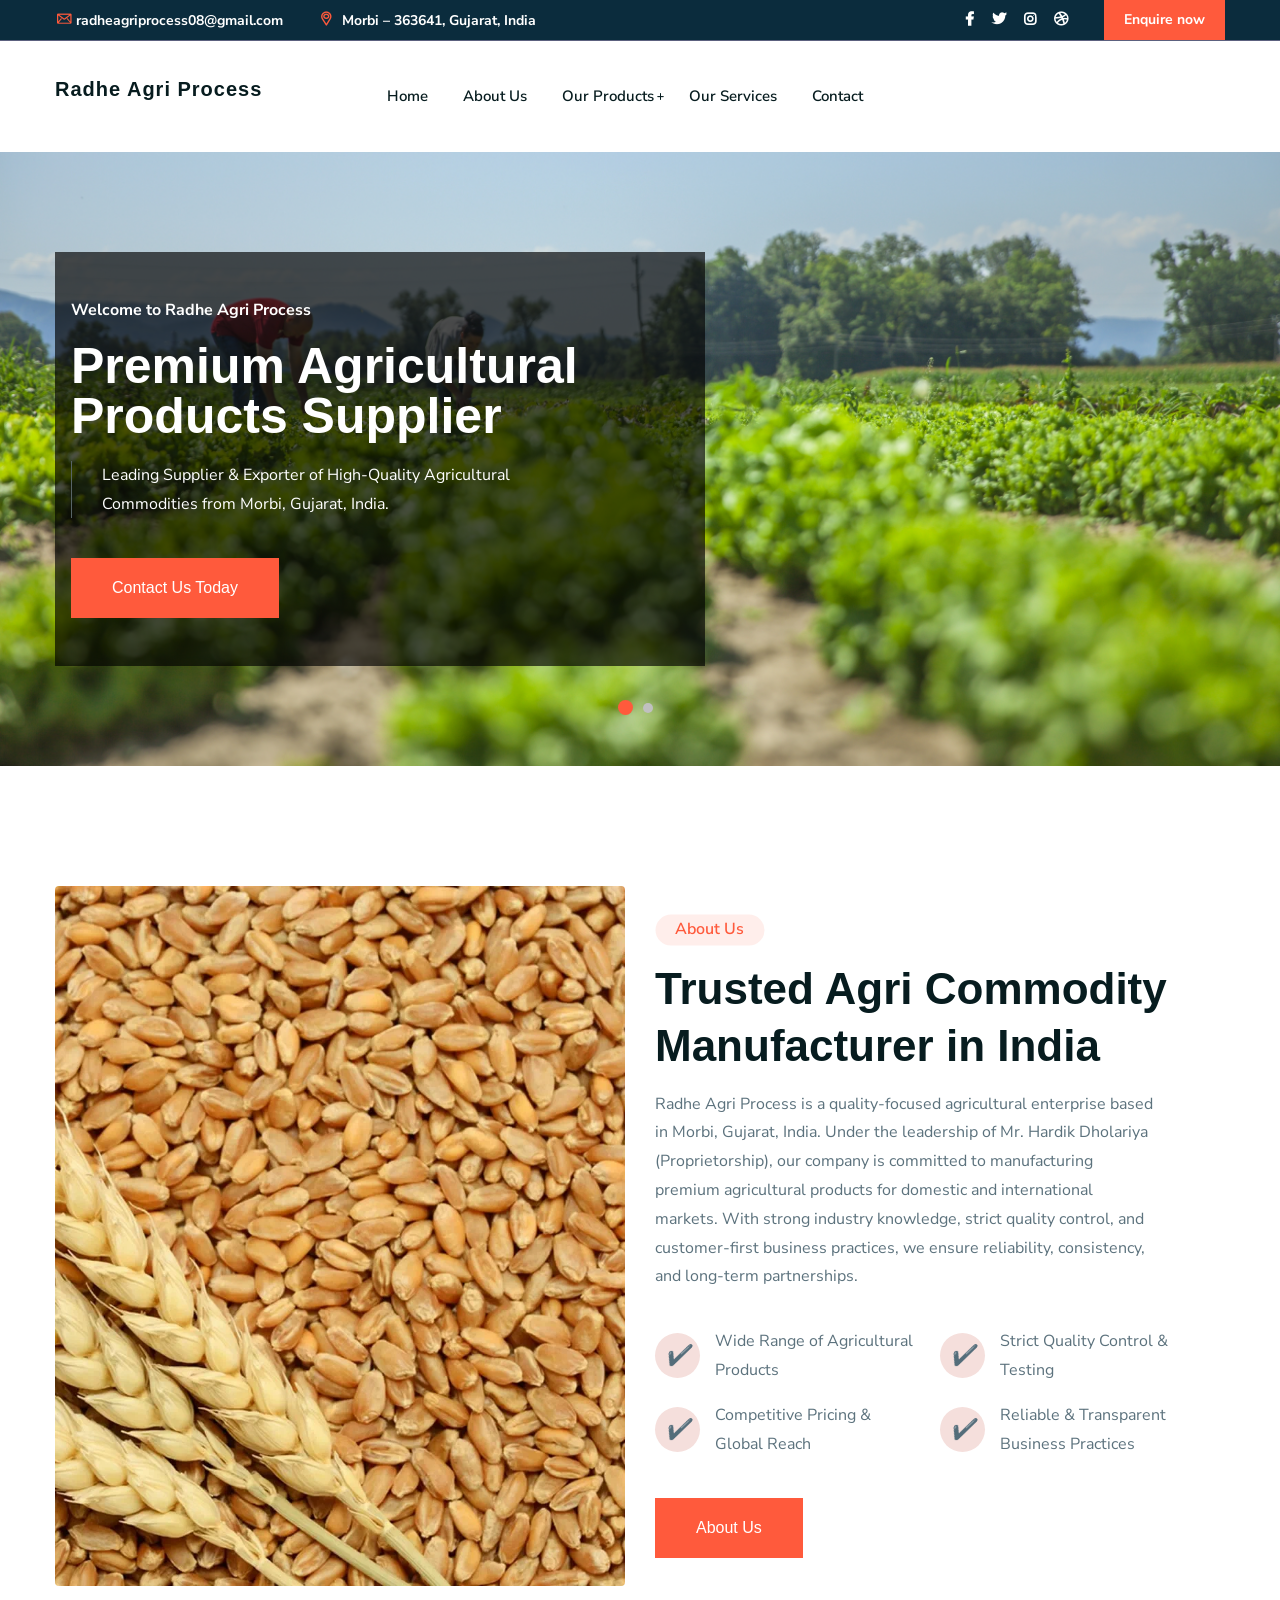
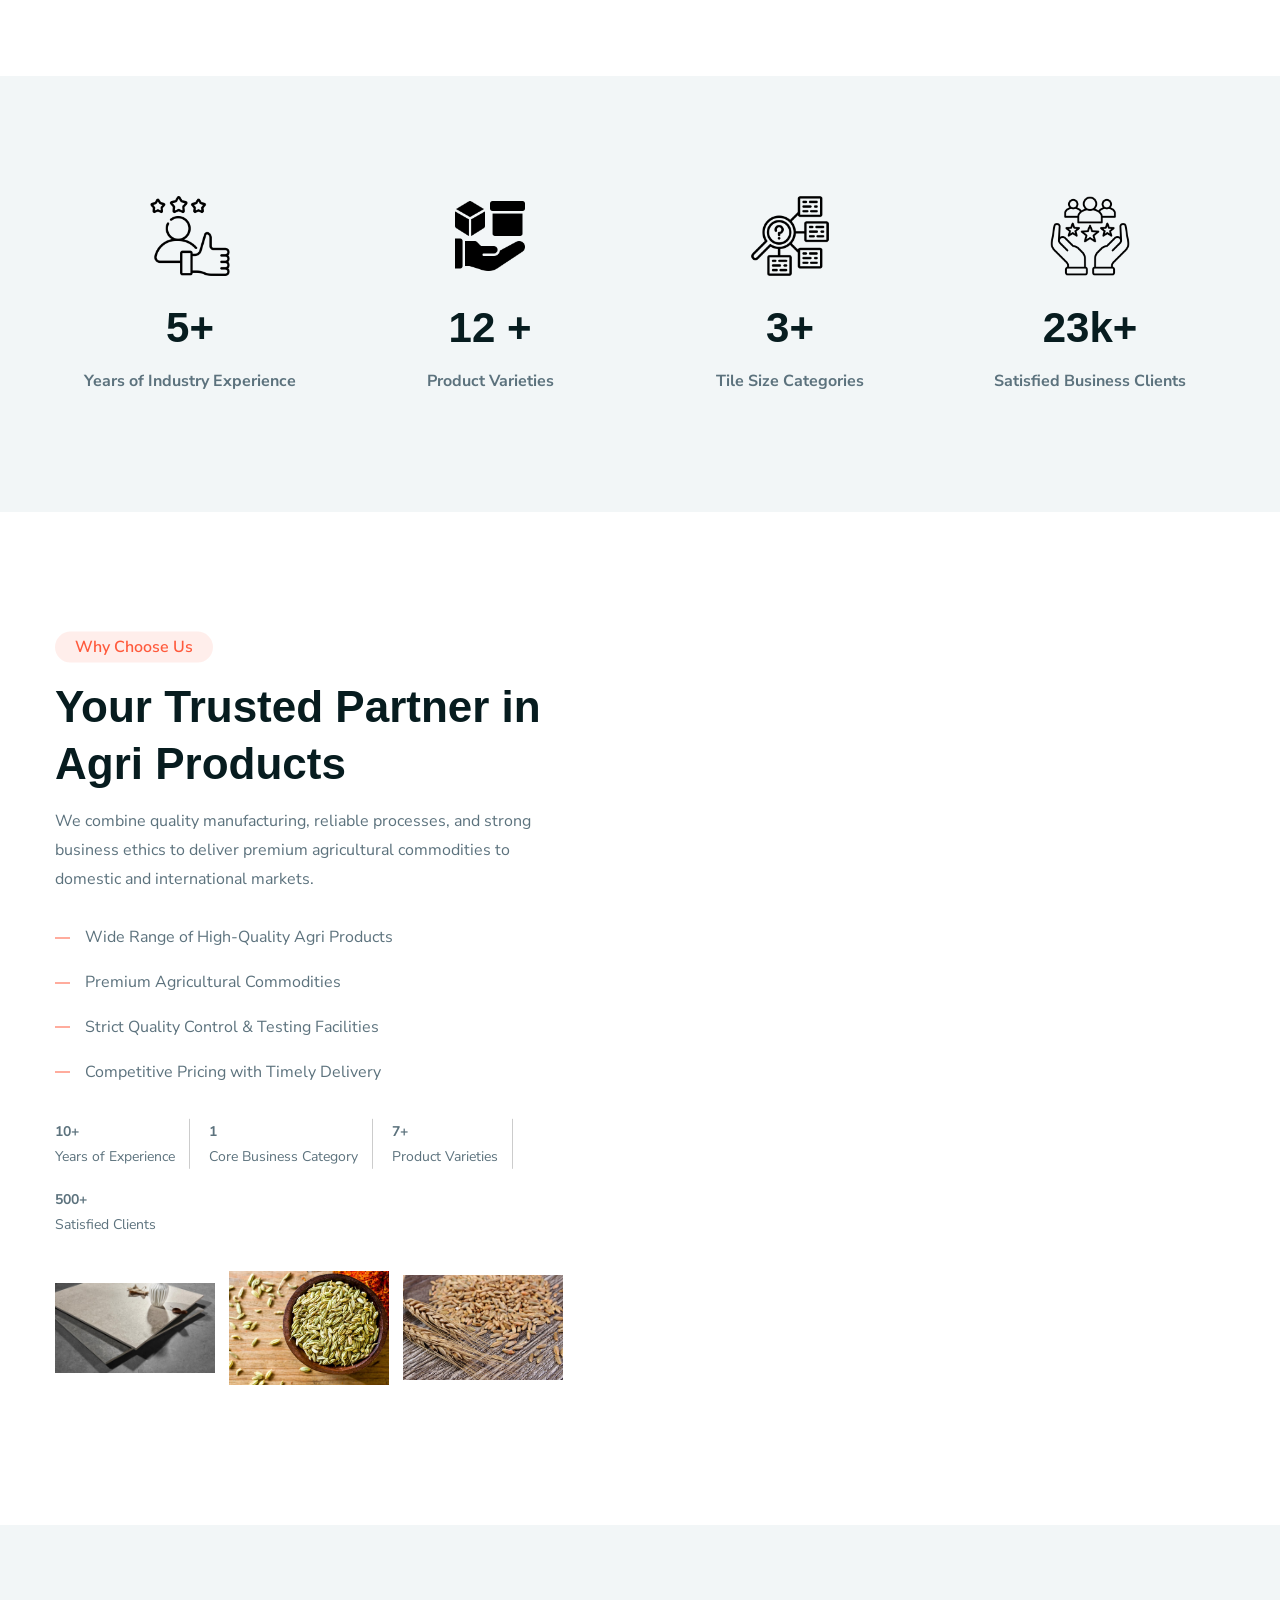
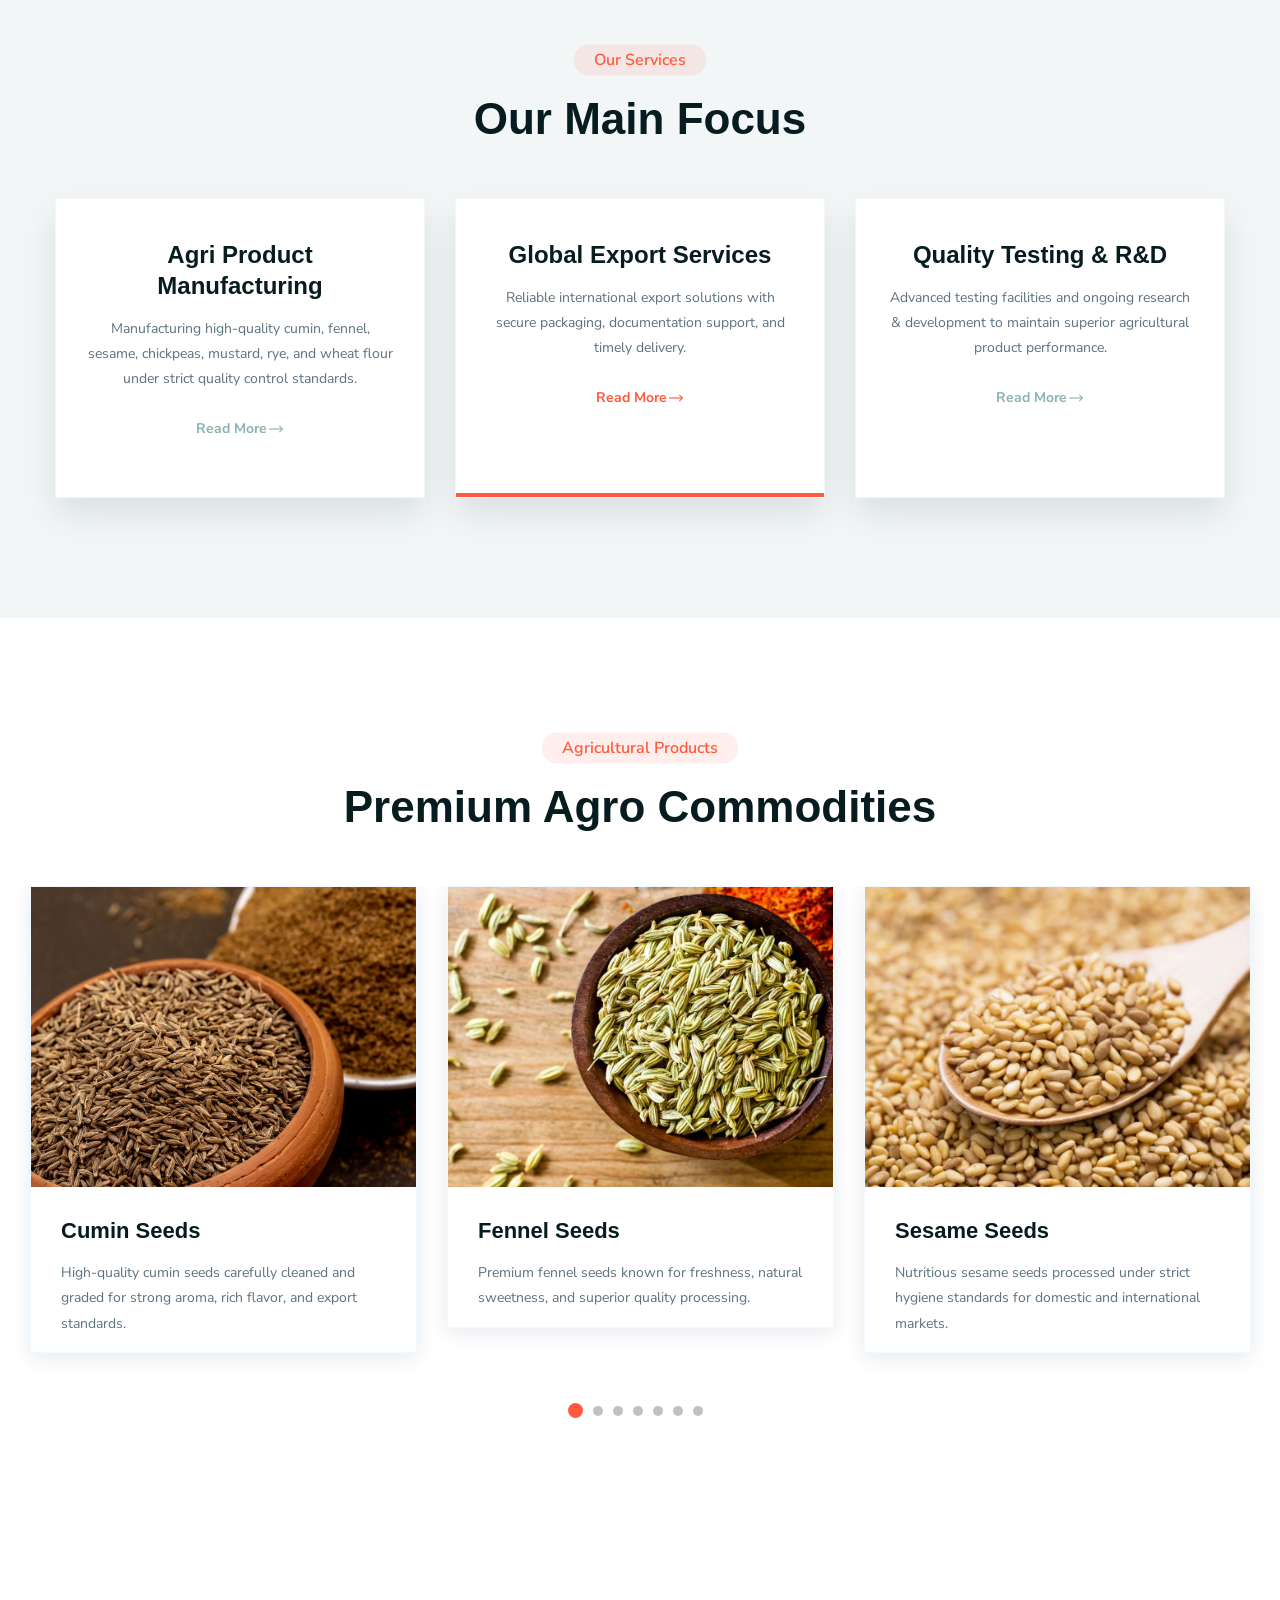
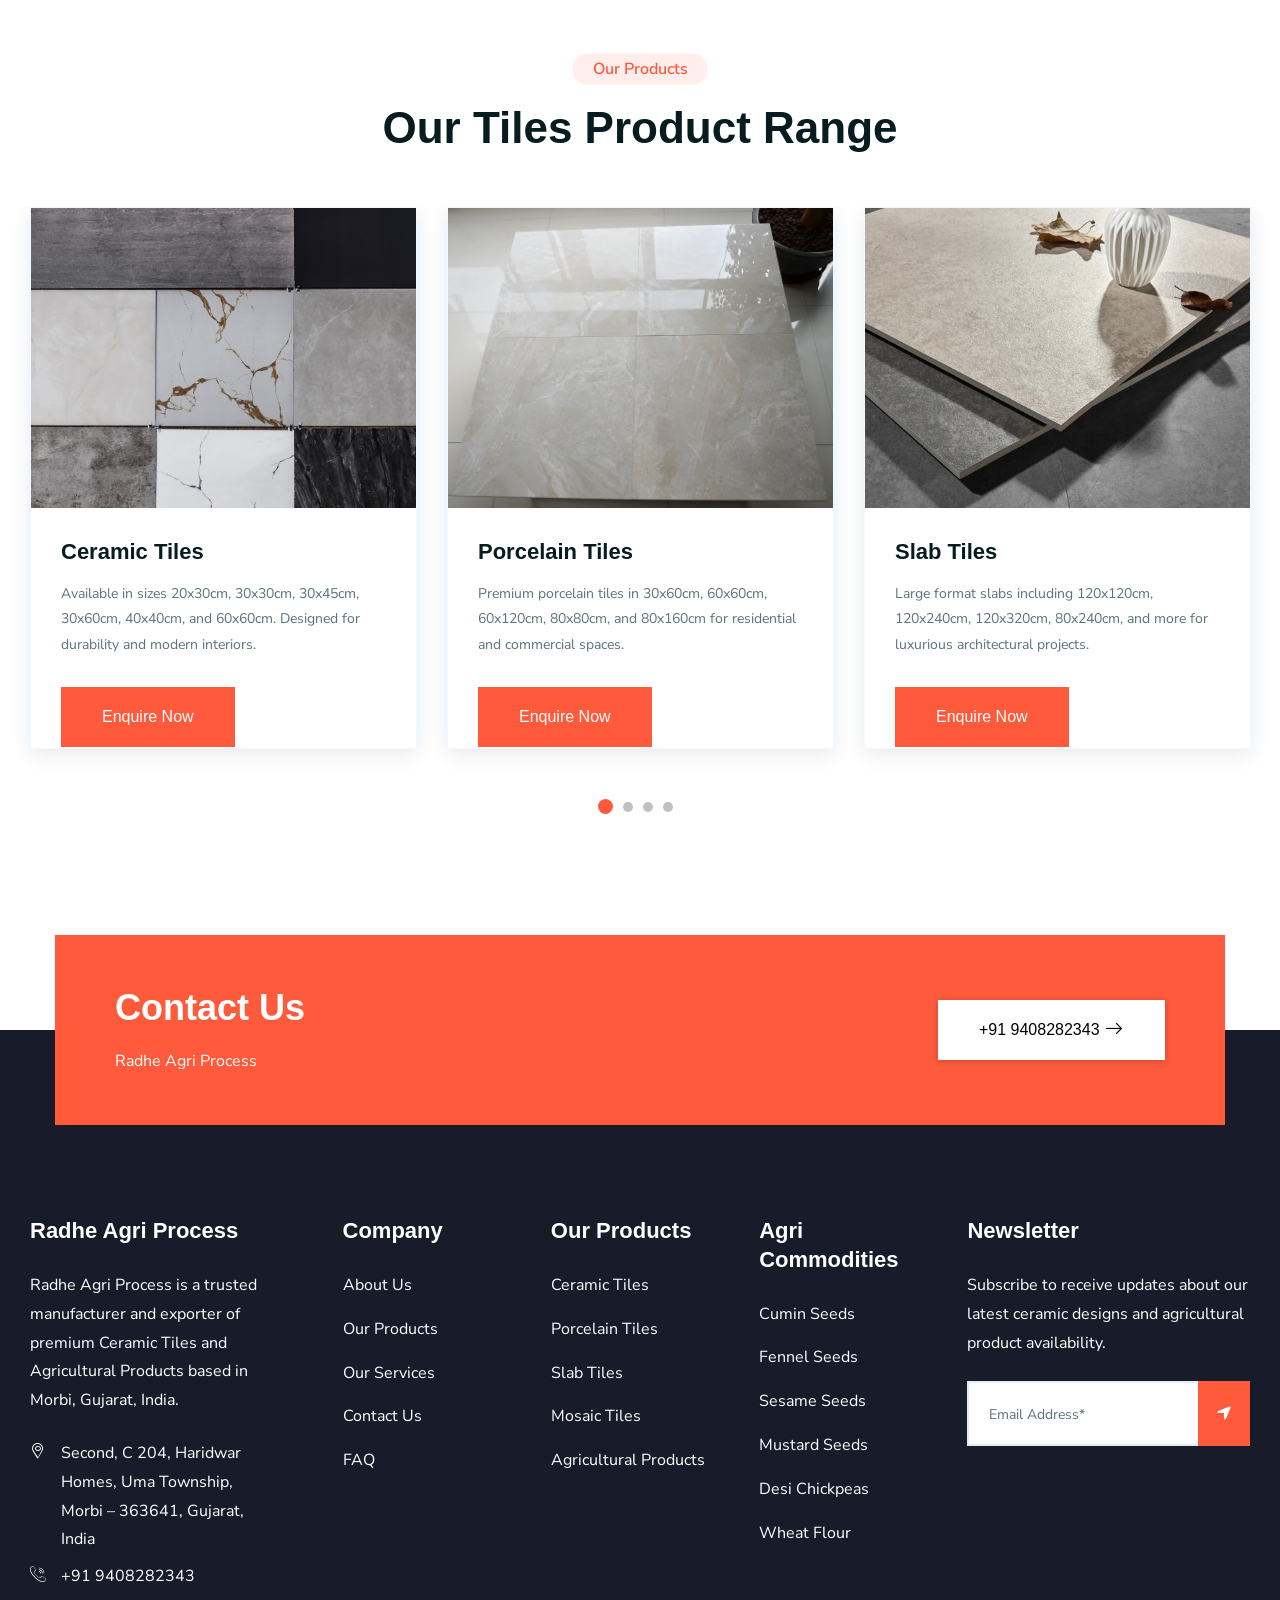
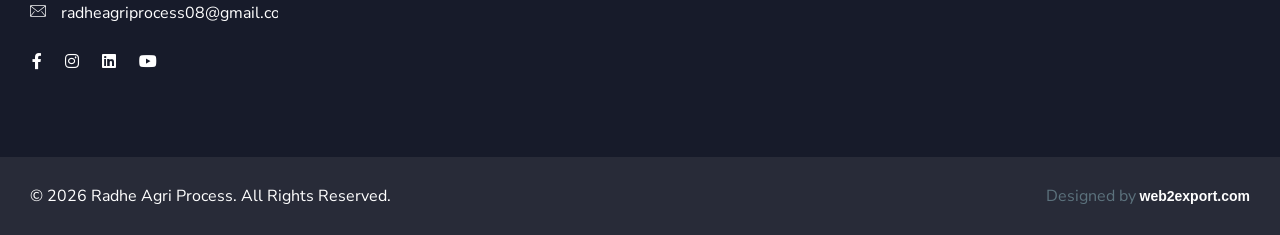
==== index.html @ c849d3f4 "l" ====
<!doctype html>
<html class="no-js" lang="eng">


<head>
    <meta charset="utf-8">
    <meta http-equiv="x-ua-compatible" content="ie=edge">
    <title>Radhe Agri Process</title>
    <meta name="description" content="Radhe Agri Process">
    <meta name="viewport" content="width=device-width, initial-scale=1, shrink-to-fit=no">

    <!-- Place favicon.png in the root directory -->
    <link rel="shortcut icon" href="img/favicon.png" type="image/x-icon" />
    <!-- Font Icons css -->
    <link rel="stylesheet" href="css/font-icons.css">
    <!-- plugins css -->
    <link rel="stylesheet" href="css/plugins.css">
    <!-- Main Stylesheet -->
    <link rel="stylesheet" href="css/style.css">
    <!-- Responsive css -->
    <link rel="stylesheet" href="css/responsive.css">
</head>

<body>


    <!-- Body main wrapper start -->
    <div class="body-wrapper">

        <!-- HEADER AREA START (header-5) -->
        <header class="ltn__header-area ltn__header-5 ltn__header-transparent--- gradient-color-4---">
            <!-- ltn__header-top-area start -->
            <div class="ltn__header-top-area section-bg-6 top-area-color-white---">
                <div class="container">
                    <div class="row">
                        <div class="col-md-7">
                            <div class="ltn__top-bar-menu">
                                <ul>
                                    <li><a href="mailto:radheagriprocess08@gmail.com"><i
                                                class="icon-mail"></i>radheagriprocess08@gmail.com</a></li>
                                    <li><a href="locations"><i class="icon-placeholder"></i> Morbi – 363641,
                                            Gujarat, India</a></li>
                                </ul>
                            </div>
                        </div>
                        <div class="col-md-5">
                            <div class="top-bar-right text-end">
                                <div class="ltn__top-bar-menu">
                                    <ul>
                                        <li class="d-none">
                                            <!-- ltn__language-menu -->
                                            <div class="ltn__drop-menu ltn__currency-menu ltn__language-menu">
                                                <ul>
                                                    <li><a href="#" class="dropdown-toggle"><span
                                                                class="active-currency">English</span></a>
                                                        <ul>
                                                            <li><a href="#">Arabic</a></li>
                                                            <li><a href="#">Bengali</a></li>
                                                            <li><a href="#">Chinese</a></li>
                                                            <li><a href="#">English</a></li>
                                                            <li><a href="#">French</a></li>
                                                            <li><a href="#">Hindi</a></li>
                                                        </ul>
                                                    </li>
                                                </ul>
                                            </div>
                                        </li>
                                        <li>
                                            <!-- ltn__social-media -->
                                            <div class="ltn__social-media">
                                                <ul>
                                                    <li><a href="#" title="Facebook"><i
                                                                class="fab fa-facebook-f"></i></a></li>
                                                    <li><a href="#" title="Twitter"><i class="fab fa-twitter"></i></a>
                                                    </li>

                                                    <li><a href="#" title="Instagram"><i
                                                                class="fab fa-instagram"></i></a></li>
                                                    <li><a href="#" title="Dribbble"><i class="fab fa-dribbble"></i></a>
                                                    </li>
                                                </ul>
                                            </div>
                                        </li>
                                        <li>
                                            <!-- header-top-btn -->
                                            <div class="header-top-btn">
                                                <a href="add-listing">Enquire now</a>
                                            </div>
                                        </li>
                                    </ul>
                                </div>
                            </div>
                        </div>
                    </div>
                </div>
            </div>
            <!-- ltn__header-top-area end -->

            <!-- ltn__header-middle-area start -->
            <div class="ltn__header-middle-area ltn__header-sticky ltn__sticky-bg-white">
                <div class="container">
                    <div class="row">
                        <div class="col">
                            <div class="site-logo-wrap">
                                <div class="site-logo">
                                    <!-- <a href="index"><img src="img/logo.png" alt="Logo"></a> -->
                                    <a href="index">
                                        <h4>Radhe Agri Process</h4>
                                    </a>
                                </div>
                                <div class="get-support clearfix d-none">
                                    <div class="get-support-icon">
                                        <i class="icon-call"></i>
                                    </div>
                                    <div class="get-support-info">
                                        <h6>Get Support</h6>
                                        <h4><a href="tel:+91 9408282343">+91 9408282343</a></h4>
                                    </div>
                                </div>
                            </div>
                        </div>
                        <div class="col header-menu-column">
                            <div class="header-menu d-none d-xl-block">
                                <nav>
                                    <div class="ltn__main-menu">
                                        <ul>
                                            <li><a href="contact">Home</a></li>
                                            <li><a href="contact">About Us</a></li>

                                            <li class="menu-icon"><a href="#">Our Products</a>
                                                <ul class="sub-menu menu-pages-img-show">
                                                    <li>
                                                        <a href="index">Home Style 01</a>
                                                        <img src="img/home-demos/home-1.jpg" alt="#">
                                                    </li>
                                                    <li>
                                                        <a href="index-2">Home Style 02</a>
                                                        <img src="img/home-demos/home-2.jpg" alt="#">
                                                    </li>
                                                    <li>
                                                        <a href="index-3">Home Style 03</a>
                                                        <img src="img/home-demos/home-3.jpg" alt="#">
                                                    </li>
                                                    <li>
                                                        <a href="index-4">Home Style 04</a>
                                                        <img src="img/home-demos/home-4.jpg" alt="#">
                                                    </li>
                                                    <li>
                                                        <a href="index-5">Home Style 05 <span
                                                                class="menu-item-badge">video</span></a>
                                                        <img src="img/home-demos/home-5.jpg" alt="#">
                                                    </li>
                                                    <li>
                                                        <a href="index-6">Home Style 06</a>
                                                        <img src="img/home-demos/home-6.jpg" alt="#">
                                                    </li>
                                                    <li>
                                                        <a href="index-7">Home Style 07</a>
                                                        <img src="img/home-demos/home-7.jpg" alt="#">
                                                    </li>
                                                    <li>
                                                        <a href="index-8">Home Style 08</a>
                                                        <img src="img/home-demos/home-8.jpg" alt="#">
                                                    </li>
                                                    <li>
                                                        <a href="index-9">Home Style 09</a>
                                                        <img src="img/home-demos/home-9.jpg" alt="#">
                                                    </li>
                                                    <li>
                                                        <a href="index-10">Home Style 10 <span
                                                                class="menu-item-badge">Map</span></a>
                                                        <img src="img/home-demos/home-10.jpg" alt="#">
                                                    </li>
                                                    <li>
                                                        <a href="index-11">Home Style 11</a>
                                                        <img src="img/home-demos/home-11.jpg" alt="#">
                                                    </li>
                                                </ul>
                                            </li>
                                            <li><a href="contact">Our Services</a></li>
                                            <li><a href="contact">Contact</a></li>

                                        </ul>
                                    </div>
                                </nav>
                            </div>
                        </div>
                        <div class="col ltn__header-options ltn__header-options-2 mb-sm-20">


                            <!-- mini-cart -->
                            <!-- Mobile Menu Button -->
                            <div class="mobile-menu-toggle d-xl-none">
                                <a href="#ltn__utilize-mobile-menu" class="ltn__utilize-toggle">
                                    <svg viewBox="0 0 800 600">
                                        <path
                                            d="M300,220 C300,220 520,220 540,220 C740,220 640,540 520,420 C440,340 300,200 300,200"
                                            id="top"></path>
                                        <path d="M300,320 L540,320" id="middle"></path>
                                        <path
                                            d="M300,210 C300,210 520,210 540,210 C740,210 640,530 520,410 C440,330 300,190 300,190"
                                            id="bottom"
                                            transform="translate(480, 320) scale(1, -1) translate(-480, -318) "></path>
                                    </svg>
                                </a>
                            </div>
                        </div>
                    </div>
                </div>
            </div>
            <!-- ltn__header-middle-area end -->
        </header>
        <!-- HEADER AREA END -->


        <!-- Utilize Mobile Menu Start -->

        <!-- PHONEEEEEEEEEEEEEEEEEEE -->
        <!-- <div id="ltn__utilize-mobile-menu" class="ltn__utilize ltn__utilize-mobile-menu">
        <div class="ltn__utilize-menu-inner ltn__scrollbar">
            <div class="ltn__utilize-menu-head">
                <div class="site-logo">
                    <a href="index"><img src="img/logo.png" alt="Logo"></a>
                </div>
                <button class="ltn__utilize-close">×</button>
            </div>
            <div class="ltn__utilize-menu-search-form">
                <form action="#">
                    <input type="text" placeholder="Search...">
                    <button><i class="fas fa-search"></i></button>
                </form>
            </div>
            <div class="ltn__utilize-menu">
                <ul>
                    <li><a href="#">Home</a>
                        <ul class="sub-menu">
                            <li><a href="index">Home Style 01</a></li>
                            <li><a href="index-2">Home Style 02</a></li>
                            <li><a href="index-3">Home Style 03</a></li>
                            <li><a href="index-4">Home Style 04</a></li>
                            <li><a href="index-5">Home Style 05  <span class="menu-item-badge">video</span></a></li>
                            <li><a href="index-6">Home Style 06</a></li>
                            <li><a href="index-7">Home Style 07</a></li>
                            <li><a href="index-8">Home Style 08</a></li>
                            <li><a href="index-9">Home Style 09</a></li>
                            <li><a href="index-10">Home Style 10 <span class="menu-item-badge">Map</span></a></li>
                            <li><a href="index-11">Home Style 11</a></li>
                        </ul>
                    </li>
                    <li><a href="#">About</a>
                        <ul class="sub-menu">
                            <li><a href="about">About</a></li>
                            <li><a href="service">Services</a></li>
                            <li><a href="service-details">Service Details</a></li>
                            <li><a href="portfolio">Portfolio</a></li>
                            <li><a href="portfolio-2">Portfolio - 02</a></li>
                            <li><a href="portfolio-details">Portfolio Details</a></li>
                            <li><a href="team">Team</a></li>
                            <li><a href="team-details">Team Details</a></li>
                            <li><a href="faq">FAQ</a></li>
                            <li><a href="locations">Google Map Locations</a></li>
                        </ul>
                    </li>
                    <li><a href="#">Property</a>
                        <ul class="sub-menu">
                            <li><a href="shop">Property Grid</a></li>
                            <li><a href="shop-list">Property List</a></li>
                            <li><a href="shop-grid">Property No Sidebar</a></li>
                            <li><a href="shop-left-sidebar">Property Left sidebar</a></li>
                            <li><a href="shop-right-sidebar">Property right sidebar</a></li>
                            <li><a href="product-details">Property details </a></li>
                            <li><a href="cart">Cart</a></li>
                            <li><a href="wishlist">Wishlist</a></li>
                            <li><a href="checkout">Checkout</a></li>
                            <li><a href="order-tracking">Order Tracking</a></li>
                            <li><a href="account">My Account</a></li>
                            <li><a href="login">Sign in</a></li>
                            <li><a href="register">Register</a></li>
                        </ul>
                    </li>
                    <li><a href="#">News</a>
                        <ul class="sub-menu">
                            <li><a href="blog">News</a></li>
                            <li><a href="blog-grid">News Grid</a></li>
                            <li><a href="blog-left-sidebar">News Left sidebar</a></li>
                            <li><a href="blog-right-sidebar">News Right sidebar</a></li>
                            <li><a href="blog-details">News details</a></li>
                        </ul>
                    </li>
                    <li><a href="#">Pages</a>
                        <ul class="sub-menu">
                            <li><a href="about">About</a></li>
                            <li><a href="service">Services</a></li>
                            <li><a href="service-details">Service Details</a></li>
                            <li><a href="portfolio">Portfolio</a></li>
                            <li><a href="portfolio-2">Portfolio - 02</a></li>
                            <li><a href="portfolio-details">Portfolio Details</a></li>
                            <li><a href="team">Team</a></li>
                            <li><a href="team-details">Team Details</a></li>
                            <li><a href="faq">FAQ</a></li>
                            <li><a href="history">History</a></li>
                            <li><a href="add-listing">Add Listing</a></li>
                            <li><a href="locations">Google Map Locations</a></li>
                            <li><a href="404">404</a></li>
                            <li><a href="contact">Contact</a></li>
                            <li><a href="coming-soon">Coming Soon</a></li>
                        </ul>
                    </li>
                    <li><a href="contact">Contact</a></li>
                </ul>
            </div>
            <div class="ltn__utilize-buttons ltn__utilize-buttons-2">
                <ul>
                    <li>
                        <a href="account" title="My Account">
                            <span class="utilize-btn-icon">
                                <i class="far fa-user"></i>
                            </span>
                            My Account
                        </a>
                    </li>
                    <li>
                        <a href="wishlist" title="Wishlist">
                            <span class="utilize-btn-icon">
                                <i class="far fa-heart"></i>
                                <sup>3</sup>
                            </span>
                            Wishlist
                        </a>
                    </li>
                    <li>
                        <a href="cart" title="Shoping Cart">
                            <span class="utilize-btn-icon">
                                <i class="fas fa-shopping-cart"></i>
                                <sup>5</sup>
                            </span>
                            Shoping Cart
                        </a>
                    </li>
                </ul>
            </div>
            <div class="ltn__social-media-2">
                <ul>
                    <li><a href="#" title="Facebook"><i class="fab fa-facebook-f"></i></a></li>
                    <li><a href="#" title="Twitter"><i class="fab fa-twitter"></i></a></li>
                    <li><a href="#" title="Linkedin"><i class="fab fa-linkedin"></i></a></li>
                    <li><a href="#" title="Instagram"><i class="fab fa-instagram"></i></a></li>
                </ul>
            </div>
        </div>
    </div> -->
        <!-- Utilize Mobile Menu End -->

        <div class="ltn__utilize-overlay"></div>

        <!-- SLIDER AREA START (slider-3) -->
        <div class="ltn__slider-area ltn__slider-3  section-bg-1">
            <div class="ltn__slide-one-active slick-slide-arrow-1 slick-slide-dots-1">
                <!-- ltn__slide-item -->
                <div class="ltn__slide-item ltn__slide-item-2 ltn__slide-item-3-normal ltn__slide-item-3" style="background-image: url(so-many-vegetables-this-field.jpg);background-size: cover;background-position: bottom;">
                    <div class="ltn__slide-item-inner">
                        <div class="container">
                            <div class="row">
                                <div class="col-lg-12 align-self-center">
                                    <div class="slide-item-info bg-  py-5 px-3" style="background-color: #000000a8;">
                                        <div class="slide-item-info-inner ltn__slide-animation">
                                            
                                            <h6 class="slide-sub-title white-color--- animated ">
                                                <span class="text-white">Welcome to Radhe Agri Process</span>
                                            </h6>
                                            <h1 class="slide-title animated  text-white">Premium Agricultural Products Supplier</h1>
                                            <div class="slide-brief animated text-white">
                                                <p class="text-white">Leading Supplier & Exporter of High-Quality Agricultural Commodities from Morbi, Gujarat, India.</p>
                                            </div>
                                            <div class="btn-wrapper animated">
                                                <a href="" class="theme-btn-1 btn btn-effect-1">Contact Us Today</a>
                                               
                                            </div>
                                        </div>
                                    </div>
                                    <!-- <div class="slide-item-img">
                                        <img src="image/pro/" alt="#">
                                    </div> -->
                                </div>
                            </div>
                        </div>
                    </div>
                </div>
                <!-- ltn__slide-item -->
                <div class="ltn__slide-item ltn__slide-item-2  ltn__slide-item-3-normal ltn__slide-item-3" style="background-image: url(image/pro/6.jpg);background-size: cover;background-position: bottom;">
                    <div class="ltn__slide-item-inner  text-right text-end">
                        <div class="container">
                            <div class="row">
                                <div class="col-lg-12 align-self-center">
                                    <div class="slide-item-info bg-  py-5 px-3" style="background-color: #000000bf;">
                                        <div class="slide-item-info-inner ltn__slide-animation">
                                            <h6 class="slide-sub-title white-color--- animated">Trusted Exporter from India</h6>
                                            <h1 class="slide-title animated  text-white ">Quality Agri Commodities You Can Trust</h1>
                                            <div class="slide-  animated  ">
                                                <p  class="text-white">Supplying Cumin Seeds, Fennel, Desi Chickpeas, Wheat Flour, Sesame Seeds, Mustard Seeds & Rye Worldwide.</p>
                                            </div>
                                            <div class="btn-wrapper animated">
                                                <a href="service" class="theme-btn-1 btn btn-effect-1">OUR PRODUCTS</a>
                                                 
                                            </div>
                                        </div>
                                    </div>
                                    <!-- <div class="slide-item-img slide-img-left">
                                        <img src="img/slider/21.png" alt="#">
                                    </div> -->
                                </div>
                            </div>
                        </div>
                    </div>
                </div>
                <!--  -->
            </div>
        </div>
        <!-- SLIDER AREA END -->

        <!-- ABOUT US AREA START -->
     <div class="ltn__about-us-area pt-120 pb-90 ">
            <div class="container">
                <div class="row">
                    <div class="col-lg-6 align-self-center">
                        <img src="image/wheat.jpg" height="700px" width="100%" class="obj rounded" alt="">
                    </div>
                    <div class="col-lg-6 align-self-center">
                        <div class="about-us-info-wrap">
                            <div class="section-title-area ltn__section-title-2--- mb-20">
                                <h6 class="section-subtitle section-subtitle-2 ltn__secondary-color">About Us</h6>
                                <h1 class="section-title">Trusted Agri Commodity Manufacturer in India</h1>
                                <p>Radhe Agri Process is a quality-focused agricultural enterprise based in Morbi, Gujarat, India. Under the leadership of Mr. Hardik Dholariya (Proprietorship), our company is committed to manufacturing premium agricultural products for domestic and international markets. With strong industry knowledge, strict quality control, and customer-first business practices, we ensure reliability, consistency, and long-term partnerships.</p>
                            </div>
                            <ul class="ltn__list-item-half clearfix">
                                <li>
                                    <i class="flaticon-home-2">✔️</i>
                                    Wide Range of Agricultural Products
                                </li>
                                <li>
                                    <i class="flaticon-mountain">✔️</i>
                                    Strict Quality Control & Testing
                                </li>
                                <li>
                                    <i class="flaticon-heart">✔️</i>
                                    Competitive Pricing & Global Reach
                                </li>
                                <li>
                                    <i class="flaticon-secure">✔️</i>
                                    Reliable & Transparent Business Practices
                                </li>
                            </ul>

                            <div class="btn-wrapper animated">
                                <a href="" class="theme-btn-1 btn btn-effect-1">About Us</a>
                            </div>
                        </div>
                    </div>
                </div>
            </div>
        </div>
        <!-- ABOUT US AREA END -->
<!-- <section>
 <video src="s2.mp4" type="video/mp4" autoplay muted loop height="auto" width="100%"></video>
</section> -->
        <!-- COUNTER UP AREA START -->
        <div class="ltn__counterup-area section-bg-1 pt-120 pb-70">
            <div class="container">
                <div class="row">
                    <div class="col-md-3 col-sm-6 align-self-center">
                        <div class="ltn__counterup-item text-color-white---">
                            <div class="counter-icon">
                                <img src="icon/4.png" height="80px" alt="">
                            </div>
                            <h1><span class="counter">10</span><span class="counterUp-icon">+</span> </h1>
                            <h6>Years of Industry Experience</h6>
                        </div>
                    </div>
                    <div class="col-md-3 col-sm-6 align-self-center">
                        <div class="ltn__counterup-item text-color-white---">
                            <div class="counter-icon">
                                <img src="icon/differentiation.png" height="80px" alt="">

                            </div>
                            <h1><span class="counter">25</span> <span class="counterUp-icon">+</span> </h1>
                            <h6>Product Varieties</h6>
                        </div>
                    </div>
                    <div class="col-md-3 col-sm-6 align-self-center">
                        <div class="ltn__counterup-item text-color-white---">
                            <div class="counter-icon">
                                <img src="icon/classification.png" height="80px" alt="">
                            </div>
                            <h1><span class="counter">7</span><span class="counterUp-icon">+</span> </h1>
                            <h6>Tile Size Categories</h6>
                        </div>
                    </div>
                    <div class="col-md-3 col-sm-6 align-self-center">
                        <div class="ltn__counterup-item text-color-white---">
                            <div class="counter-icon">
                                <img src="icon/client.png" height="80px" alt="">

                            </div>
                            <h1><span class="counter">50</span><span class="counterUp-icon">k+</span> </h1>
                            <h6>Satisfied Business Clients</h6>
                        </div>
                    </div>
                </div>
            </div>
        </div>
        <!-- COUNTER UP AREA END -->

        <!-- ABOUT US AREA START -->
       <div class="ltn__about-us-area pt-120 pb-90 ">
            <div class="container">
                <div class="row">
                    <div class="col-lg-6 align-self-center">
                        <div class="about-us-info-wrap">
                            <div class="section-title-area ltn__section-title-2--- mb-30">
                                <h6 class="section-subtitle section-subtitle-2 ltn__secondary-color">Why Choose Us</h6>
                                <h1 class="section-title">Your Trusted Partner in Agri Products</h1>
                                <p>We combine quality manufacturing, reliable processes, and strong business ethics to deliver premium agricultural commodities to domestic and international markets.</p>
                            </div>
                            <ul class="ltn__list-item-1 ltn__list-item-1-before clearfix">
                                <li>Wide Range of High-Quality Agri Products</li>
                                <li>Premium Agricultural Commodities</li>
                                <li>Strict Quality Control & Testing Facilities</li>
                                <li>Competitive Pricing with Timely Delivery</li>
                            </ul>
                            <ul class="ltn__list-item-2 ltn__list-item-2-before ltn__flat-info">
                                <li><span>10+ </span>
                                    Years of Experience
                                </li>
                                <li><span>1 </span>
                                    Core Business Category
                                </li>
                                <li><span>7+ </span>
                                    Product Varieties
                                </li>
                                <li><span>500+ </span>
                                    Satisfied Clients
                                </li>
                            </ul>
                            <ul class="ltn__list-item-2 ltn__list-item-2-before--- ltn__list-item-2-img mb-50">
                                <li>
                                    <a href="image/pro/3.jpg" data-rel="lightcase:myCollection">
                                        <img src="image/pro/3.jpg" alt="Image">
                                    </a>
                                </li>
                                <li>
                                    <a href="image/pro/6.jpg" data-rel="lightcase:myCollection">
                                        <img src="image/pro/6.jpg" alt="Image">
                                    </a>
                                </li>
                                <li>
                                    <a href="image/pro/8.jpg" data-rel="lightcase:myCollection">
                                        <img src="image/pro/8.jpg" alt="Image">
                                    </a>
                                </li>
                            </ul>
                        </div>
                    </div>
                    <div class="col-lg-6 align-self-center">
                        <video src="agri.mp4" type="video/mp4" autoplay muted loop height="auto" width="100%"></video>
                    </div>
                </div>
            </div>
        </div>
        <!-- ABOUT US AREA END -->

       <!-- FEATURE AREA START ( Feature - 6) -->
<div class="ltn__feature-area section-bg-1 pt-120 pb-90 mb-120---">
    <div class="container">
        <div class="row">
            <div class="col-lg-12">
                <div class="section-title-area ltn__section-title-2--- text-center">
                    <h6 class="section-subtitle section-subtitle-2 ltn__secondary-color">Our Services</h6>
                    <h1 class="section-title">Our Main Focus</h1>
                </div>
            </div>
        </div>
        <div class="row ltn__custom-gutter--- justify-content-center">

            <!-- 1 -->
            <div class="col-lg-4 col-sm-6 col-12">
                <div class="ltn__feature-item ltn__feature-item-6 text-center bg-white box-shadow-1">
                    <div class="ltn__feature-info">
                        <h3><a href="service-details">Agri Product Manufacturing</a></h3>
                        <p>Manufacturing high-quality cumin, fennel, sesame, chickpeas, mustard, rye, and wheat flour under strict quality control standards.</p>
                        <a class="ltn__service-btn" href="service-details">Read More <i class="flaticon-right-arrow"></i></a>
                    </div>
                </div>
            </div>

            <!-- 2 -->
            <div class="col-lg-4 col-sm-6 col-12">
                <div class="ltn__feature-item ltn__feature-item-6 text-center bg-white box-shadow-1 active">
                    <div class="ltn__feature-info">
                        <h3><a href="service-details">Global Export Services</a></h3>
                        <p>Reliable international export solutions with secure packaging, documentation support, and timely delivery.</p>
                        <a class="ltn__service-btn" href="service-details">Read More <i class="flaticon-right-arrow"></i></a>
                    </div>
                </div>
            </div>

            <!-- 3 -->
            <div class="col-lg-4 col-sm-6 col-12">
                <div class="ltn__feature-item ltn__feature-item-6 text-center bg-white box-shadow-1">
                    <div class="ltn__feature-info">
                        <h3><a href="service-details">Quality Testing & R&D</a></h3>
                        <p>Advanced testing facilities and ongoing research & development to maintain superior agricultural product performance.</p>
                        <a class="ltn__service-btn" href="service-details">Read More <i class="flaticon-right-arrow"></i></a>
                    </div>
                </div>
            </div>

        </div>
    </div>
</div>
<!-- FEATURE AREA END -->

        <!-- PRODUCT SLIDER AREA START -->
        
        <!-- PRODUCT SLIDER AREA END -->
        <div class="ltn__product-slider-area ltn__product-gutter pt-115 pb-90 plr--7">
            <div class="container-fluid">
                <div class="row">
                    <div class="col-lg-12">
                        <div class="section-title-area ltn__section-title-2--- text-center">
                            <h6 class="section-subtitle section-subtitle-2 ltn__secondary-color">Agricultural Products
                            </h6>
                            <h1 class="section-title">Premium Agro Commodities</h1>
                        </div>
                    </div>
                </div>

                <div class="row ltn__product-slider-item-four-active-full-width slick-arrow-1">

                    <!-- Cumin Seeds -->
                    <div class="col-lg-12">
                        <div class="ltn__product-item ltn__product-item-4">
                            <div class="product-img">
                                <a href="product-details">
                                    <img src="image/pro/5.jpg" height="300px" width="100%" class="obj"
                                        alt="Cumin Seeds">
                                </a>
                            </div>
                            <div class="product-info">
                                <h2 class="product-title"><a href="product-details">Cumin Seeds</a></h2>
                                <div class="product-description">
                                    <p>High-quality cumin seeds carefully cleaned and graded for strong aroma, rich
                                        flavor, and export standards.</p>
                                </div>
                            </div>
                        </div>
                    </div>

                    <!-- Fennel -->
                    <div class="col-lg-12">
                        <div class="ltn__product-item ltn__product-item-4">
                            <div class="product-img">
                                <a href="product-details">
                                    <img src="image/pro/6.jpg" height="300px" width="100%" class="obj"
                                        alt="Fennel Seeds">
                                </a>
                            </div>
                            <div class="product-info">
                                <h2 class="product-title"><a href="product-details">Fennel Seeds</a></h2>
                                <div class="product-description">
                                    <p>Premium fennel seeds known for freshness, natural sweetness, and superior quality
                                        processing.</p>
                                </div>
                            </div>
                        </div>
                    </div>

                    <!-- Sesame Seeds -->
                    <div class="col-lg-12">
                        <div class="ltn__product-item ltn__product-item-4">
                            <div class="product-img">
                                <a href="product-details">
                                    <img src="image/pro/7.jpg" height="300px" width="100%" class="obj"
                                        alt="Sesame Seeds">
                                </a>
                            </div>
                            <div class="product-info">
                                <h2 class="product-title"><a href="product-details">Sesame Seeds</a></h2>
                                <div class="product-description">
                                    <p>Nutritious sesame seeds processed under strict hygiene standards for domestic and
                                        international markets.</p>
                                </div>
                            </div>
                        </div>
                    </div>

                    <!-- Mustard Seeds -->
                    <div class="col-lg-12">
                        <div class="ltn__product-item ltn__product-item-4">
                            <div class="product-img">
                                <a href="product-details">
                                    <img src="image/pro/11.jpg" height="300px" width="100%" class="obj"
                                        alt="Mustard Seeds">
                                </a>
                            </div>
                            <div class="product-info">
                                <h2 class="product-title"><a href="product-details">Mustard Seeds</a></h2>
                                <div class="product-description">
                                    <p>Carefully sourced mustard seeds with high purity, excellent oil content, and
                                        consistent quality.</p>
                                </div>
                            </div>
                        </div>
                    </div>

                    <!-- Rye -->
                    <div class="col-lg-12">
                        <div class="ltn__product-item ltn__product-item-4">
                            <div class="product-img">
                                <a href="product-details">
                                    <img src="image/pro/8.jpg" height="300px" width="100%" class="obj" alt="Rye">
                                </a>
                            </div>
                            <div class="product-info">
                                <h2 class="product-title"><a href="product-details">Rye</a></h2>
                                <div class="product-description">
                                    <p>Premium rye grains processed and packed to maintain nutritional value and
                                        freshness.</p>
                                </div>
                            </div>
                        </div>
                    </div>

                    <!-- Desi Chickpeas -->
                    <div class="col-lg-12">
                        <div class="ltn__product-item ltn__product-item-4">
                            <div class="product-img">
                                <a href="product-details">
                                    <img src="image/pro/9.jpg" height="300px" width="100%" class="obj"
                                        alt="Desi Chickpeas">
                                </a>
                            </div>
                            <div class="product-info">
                                <h2 class="product-title"><a href="product-details">Desi Chickpeas</a></h2>
                                <div class="product-description">
                                    <p>High-protein desi chickpeas, cleaned and graded to meet global export standards.
                                    </p>
                                </div>
                            </div>
                        </div>
                    </div>

                    <!-- Wheat Flour -->
                    <div class="col-lg-12">
                        <div class="ltn__product-item ltn__product-item-4">
                            <div class="product-img">
                                <a href="product-details">
                                    <img src="image/pro/10.jpg" height="300px" width="100%" class="obj"
                                        alt="Wheat Flour">
                                </a>
                            </div>
                            <div class="product-info">
                                <h2 class="product-title"><a href="product-details">Wheat Flour</a></h2>
                                <div class="product-description">
                                    <p>Finely processed wheat flour ensuring purity, nutrition, and consistent quality
                                        for food applications.</p>
                                </div>
                            </div>
                        </div>
                    </div>

                </div>
            </div>
        </div>


<div class="ltn__product-slider-area ltn__product-gutter pt-115 pb-90 plr--7">
            <div class="container-fluid">
                <div class="row">
                    <div class="col-lg-12">
                        <div class="section-title-area ltn__section-title-2--- text-center">
                            <h6 class="section-subtitle section-subtitle-2 ltn__secondary-color">Our Products</h6>
                            <h1 class="section-title">Our Tiles Product Range</h1>
                        </div>
                    </div>
                </div>

                <div class="row ltn__product-slider-item-four-active-full-width slick-arrow-1">

                    <!-- Ceramic Tiles -->
                    <div class="col-lg-12">
                        <div class="ltn__product-item ltn__product-item-4 text-center---">
                            <div class="product-img">
                                <a href="product-details">
                                    <img src="image/pro/1.jpg" height="300px" width="100%" class="obj"
                                        alt="Ceramic Tiles">
                                </a>
                            </div>
                            <div class="product-info">
                                <h2 class="product-title"><a href="product-details">Ceramic Tiles</a></h2>
                                <div class="product-description">
                                    <p>Available in sizes 20x30cm, 30x30cm, 30x45cm, 30x60cm, 40x40cm, and 60x60cm.
                                        Designed for durability and modern interiors.</p>
                                </div>
                                <div class="btn-wrapper animated">
                                    <a href="" class="theme-btn-1 btn btn-effect-1">Enquire Now</a>
                                </div>
                            </div>
                        </div>
                    </div>

                    <!-- Porcelain Tiles -->
                    <div class="col-lg-12">
                        <div class="ltn__product-item ltn__product-item-4 text-center---">
                            <div class="product-img">
                                <a href="product-details">
                                    <img src="image/pro/2.jpg" height="300px" width="100%" class="obj"
                                        alt="Porcelain Tiles">
                                </a>
                            </div>
                            <div class="product-info">
                                <h2 class="product-title"><a href="product-details">Porcelain Tiles</a></h2>
                                <div class="product-description">
                                    <p>Premium porcelain tiles in 30x60cm, 60x60cm, 60x120cm, 80x80cm, and 80x160cm for
                                        residential and commercial spaces.</p>
                                </div>
                                <div class="btn-wrapper animated">
                                    <a href="" class="theme-btn-1 btn btn-effect-1">Enquire Now</a>
                                </div>
                            </div>
                        </div>
                    </div>

                    <!-- Slab Tiles -->
                    <div class="col-lg-12">
                        <div class="ltn__product-item ltn__product-item-4 text-center---">
                            <div class="product-img">
                                <a href="product-details">
                                    <img src="image/pro/3.jpg" height="300px" width="100%" class="obj" alt="Slab Tiles">
                                </a>
                            </div>
                            <div class="product-info">
                                <h2 class="product-title"><a href="product-details">Slab Tiles</a></h2>
                                <div class="product-description">
                                    <p>Large format slabs including 120x120cm, 120x240cm, 120x320cm, 80x240cm, and more
                                        for luxurious architectural projects.</p>
                                </div>
                                <div class="btn-wrapper animated">
                                    <a href="" class="theme-btn-1 btn btn-effect-1">Enquire Now</a>
                                </div>
                            </div>
                        </div>
                    </div>

                    <!-- Mosaic Tiles -->
                    <div class="col-lg-12">
                        <div class="ltn__product-item ltn__product-item-4 text-center---">
                            <div class="product-img">
                                <a href="product-details">
                                    <img src="image/pro/4.jpg" height="300px" width="100%" class="obj"
                                        alt="Mosaic Tiles">
                                </a>
                            </div>
                            <div class="product-info">
                                <h2 class="product-title"><a href="product-details">Mosaic Tiles</a></h2>
                                <div class="product-description">
                                    <p>Decorative mosaic tiles in 100x300mm, 150x150mm, 200x200mm, hexagon and custom
                                        shapes for stylish interiors.</p>
                                </div>
                                <div class="btn-wrapper animated">
                                    <a href="" class="theme-btn-1 btn btn-effect-1">Enquire Now</a>
                                </div>
                            </div>
                        </div>
                    </div>



                </div>
            </div>
        </div>
        <!-- CALL TO ACTION START (call-to-action-6) -->
        <div class="ltn__call-to-action-area call-to-action-6 before-bg-bottom" data-bs-bg="img/1.jpg--">
            <div class="container">
                <div class="row">
                    <div class="col-lg-12">
                        <div
                            class="call-to-action-inner call-to-action-inner-6 ltn__secondary-bg position-relative text-center---">
                            <div class="coll-to-info text-color-white">
                                <h1>Contact Us</h1>
                                <p>Radhe Agri Process </p>
                            </div>
                            <div class="btn-wrapper">
                                <a class="btn btn-effect-3 btn-white" href="tel:+91 9408282343">+91 9408282343 <i
                                        class="icon-next"></i></a>
                            </div>
                        </div>
                    </div>
                </div>
            </div>
        </div>
        <!-- CALL TO ACTION END -->

        <!-- FOOTER AREA START -->
        <footer class="ltn__footer-area">
            <div class="footer-top-area section-bg-2 plr--5">
                <div class="container-fluid">
                    <div class="row">

                        <!-- About Company -->
                        <div class="col-xl-3 col-md-6 col-sm-6 col-12">
                            <div class="footer-widget footer-about-widget">
                                <h4 class="footer-title">Radhe Agri Process</h4>
                                
                                <p>Radhe Agri Process is a trusted manufacturer and exporter of premium Ceramic Tiles and
                                    Agricultural Products based in Morbi, Gujarat, India. </p>

                                <div class="footer-address">
                                    <ul>
                                        <li>
                                            <div class="footer-address-icon">
                                                <i class="icon-placeholder"></i>
                                            </div>
                                            <div class="footer-address-info">
                                                <p>Second, C 204, Haridwar Homes, Uma Township,<br>
                                                    Morbi – 363641, Gujarat, India</p>
                                            </div>
                                        </li>
                                        <li>
                                            <div class="footer-address-icon">
                                                <i class="icon-call"></i>
                                            </div>
                                            <div class="footer-address-info">
                                                <p><a href="tel:+919408282343">+91 9408282343</a></p>
                                            </div>
                                        </li>
                                        <li>
                                            <div class="footer-address-icon">
                                                <i class="icon-mail"></i>
                                            </div>
                                            <div class="footer-address-info">
                                                <p><a
                                                        href="mailto:radheagriprocess08@gmail.com">radheagriprocess08@gmail.com</a>
                                                </p>
                                            </div>
                                        </li>
                                    </ul>
                                </div>

                                <div class="ltn__social-media mt-20">
                                    <ul>
                                        <li><a href="#" title="Facebook"><i class="fab fa-facebook-f"></i></a></li>
                                        <li><a href="#" title="Instagram"><i class="fab fa-instagram"></i></a></li>
                                        <li><a href="#" title="Linkedin"><i class="fab fa-linkedin"></i></a></li>
                                        <li><a href="#" title="Youtube"><i class="fab fa-youtube"></i></a></li>
                                    </ul>
                                </div>
                            </div>
                        </div>

                        <!-- Company Links -->
                        <div class="col-xl-2 col-md-6 col-sm-6 col-12">
                            <div class="footer-widget footer-menu-widget clearfix">
                                <h4 class="footer-title">Company</h4>
                                <div class="footer-menu">
                                    <ul>
                                        <li><a href="about">About Us</a></li>
                                        <li><a href="products">Our Products</a></li>
                                        <li><a href="services">Our Services</a></li>
                                        <li><a href="contact">Contact Us</a></li>
                                        <li><a href="faq">FAQ</a></li>
                                    </ul>
                                </div>
                            </div>
                        </div>

                        <!-- Products -->
                        <div class="col-xl-2 col-md-6 col-sm-6 col-12">
                            <div class="footer-widget footer-menu-widget clearfix">
                                <h4 class="footer-title">Our Products</h4>
                                <div class="footer-menu">
                                    <ul>
                                        <li><a href="#">Ceramic Tiles</a></li>
                                        <li><a href="#">Porcelain Tiles</a></li>
                                        <li><a href="#">Slab Tiles</a></li>
                                        <li><a href="#">Mosaic Tiles</a></li>
                                        <li><a href="#">Agricultural Products</a></li>
                                    </ul>
                                </div>
                            </div>
                        </div>

                        <!-- Agricultural Products -->
                        <div class="col-xl-2 col-md-6 col-sm-6 col-12">
                            <div class="footer-widget footer-menu-widget clearfix">
                                <h4 class="footer-title">Agri Commodities</h4>
                                <div class="footer-menu">
                                    <ul>
                                        <li><a href="#">Cumin Seeds</a></li>
                                        <li><a href="#">Fennel Seeds</a></li>
                                        <li><a href="#">Sesame Seeds</a></li>
                                        <li><a href="#">Mustard Seeds</a></li>
                                        <li><a href="#">Desi Chickpeas</a></li>
                                        <li><a href="#">Wheat Flour</a></li>
                                    </ul>
                                </div>
                            </div>
                        </div>

                        <!-- Newsletter -->
                        <div class="col-xl-3 col-md-6 col-sm-12 col-12">
                            <div class="footer-widget footer-newsletter-widget">
                                <h4 class="footer-title">Newsletter</h4>
                                <p>Subscribe to receive updates about our latest ceramic designs and agricultural
                                    product availability.</p>
                                <div class="footer-newsletter">
                                    <form action="#">
                                        <input type="email" name="email" placeholder="Email Address*" required>
                                        <div class="btn-wrapper">
                                            <button class="theme-btn-1 btn" type="submit">
                                                <i class="fas fa-location-arrow"></i>
                                            </button>
                                        </div>
                                    </form>
                                </div>

                            </div>
                        </div>

                    </div>
                </div>
            </div>

            <!-- Copyright -->
            <div class="ltn__copyright-area ltn__copyright-2 section-bg-7 plr--5">
                <div class="container-fluid ltn__border-top-2">
                    <div class="row">
                        <div class="col-md-6 col-12">
                            <div class="ltn__copyright-design clearfix">
                                <p>© <span class="current-year"></span> Radhe Agri Process. All Rights Reserved.</p>
                            </div>
                        </div>
                        <div class="col-md-6 col-12 align-self-center">
                            <div class="ltn__copyright-menu text-end">
                                <ul>
                                   Designed by <li><a href="https://web2export.com/" target="_blank">web2export.com</a></li>

                                </ul>
                            </div>
                        </div>
                    </div>
                </div>
            </div>
        </footer>
        <!-- FOOTER AREA END -->


    </div>
    <!-- Body main wrapper end -->

    <!-- preloader area start -->
    <div class="preloader d-none" id="preloader">
        <div class="preloader-inner">
            <div class="spinner">
                <div class="dot1"></div>
                <div class="dot2"></div>
            </div>
        </div>
    </div>
    <!-- preloader area end -->

    <!-- All JS Plugins -->
    <script src="js/plugins.js"></script>
    <!-- Main JS -->
    <script src="js/main.js"></script>

</body>

<!-- Mirrored from tunatheme.com/tf/html/quarter-preview/quarter/index by HTTrack Website Copier/3.x [XR&CO'2014], Fri, 20 Feb 2026 15:29:20 GMT -->

</html>
---- css/font-icons.css ----
/* ===================================================
>>> TABLE OF CONTENTS:
======================================================
  1. Font Awesome 
  2. Flat Icon
  3. Iconmoon Icon

 
=================================================== */

/*---------------------------------------------------------------
  1. Font Awesome 6 Icon
---------------------------------------------------------------*/
/*!
 * Font Awesome Free 6.0.0 by @fontawesome - https://fontawesome.com
 * License - https://fontawesome.com/license/free (Icons: CC BY 4.0, Fonts: SIL OFL 1.1, Code: MIT License)
 * Copyright 2022 Fonticons, Inc.
 */
 .fa{font-family:var(--fa-style-family,"Font Awesome 6 Free");font-weight:var(--fa-style,900)}.fa,.fa-brands,.fa-duotone,.fa-light,.fa-regular,.fa-solid,.fa-thin,.fab,.fad,.fal,.far,.fas,.fat{-moz-osx-font-smoothing:grayscale;-webkit-font-smoothing:antialiased;display:var(--fa-display,inline-block);font-style:normal;font-variant:normal;line-height:1;text-rendering:auto}.fa-1x{font-size:1em}.fa-2x{font-size:2em}.fa-3x{font-size:3em}.fa-4x{font-size:4em}.fa-5x{font-size:5em}.fa-6x{font-size:6em}.fa-7x{font-size:7em}.fa-8x{font-size:8em}.fa-9x{font-size:9em}.fa-10x{font-size:10em}.fa-2xs{font-size:.625em;line-height:.1em;vertical-align:.225em}.fa-xs{font-size:.75em;line-height:.08333em;vertical-align:.125em}.fa-sm{font-size:.875em;line-height:.07143em;vertical-align:.05357em}.fa-lg{font-size:1.25em;line-height:.05em;vertical-align:-.075em}.fa-xl{font-size:1.5em;line-height:.04167em;vertical-align:-.125em}.fa-2xl{font-size:2em;line-height:.03125em;vertical-align:-.1875em}.fa-fw{text-align:center;width:1.25em}.fa-ul{list-style-type:none;margin-left:var(--fa-li-margin,2.5em);padding-left:0}.fa-ul>li{position:relative}.fa-li{left:calc(var(--fa-li-width, 2em)*-1);position:absolute;text-align:center;width:var(--fa-li-width,2em);line-height:inherit}.fa-border{border-radius:var(--fa-border-radius,.1em);border:var(--fa-border-width,.08em) var(--fa-border-style,solid) var(--fa-border-color,#eee);padding:var(--fa-border-padding,.2em .25em .15em)}.fa-pull-left{float:left;margin-right:var(--fa-pull-margin,.3em)}.fa-pull-right{float:right;margin-left:var(--fa-pull-margin,.3em)}.fa-beat{-webkit-animation-name:fa-beat;animation-name:fa-beat;-webkit-animation-delay:var(--fa-animation-delay,0);animation-delay:var(--fa-animation-delay,0);-webkit-animation-direction:var(--fa-animation-direction,normal);animation-direction:var(--fa-animation-direction,normal);-webkit-animation-duration:var(--fa-animation-duration,1s);animation-duration:var(--fa-animation-duration,1s);-webkit-animation-iteration-count:var(--fa-animation-iteration-count,infinite);animation-iteration-count:var(--fa-animation-iteration-count,infinite);-webkit-animation-timing-function:var(--fa-animation-timing,ease-in-out);animation-timing-function:var(--fa-animation-timing,ease-in-out)}.fa-bounce{-webkit-animation-name:fa-bounce;animation-name:fa-bounce;-webkit-animation-delay:var(--fa-animation-delay,0);animation-delay:var(--fa-animation-delay,0);-webkit-animation-direction:var(--fa-animation-direction,normal);animation-direction:var(--fa-animation-direction,normal);-webkit-animation-duration:var(--fa-animation-duration,1s);animation-duration:var(--fa-animation-duration,1s);-webkit-animation-iteration-count:var(--fa-animation-iteration-count,infinite);animation-iteration-count:var(--fa-animation-iteration-count,infinite);-webkit-animation-timing-function:var(--fa-animation-timing,cubic-bezier(.28,.84,.42,1));animation-timing-function:var(--fa-animation-timing,cubic-bezier(.28,.84,.42,1))}.fa-fade{-webkit-animation-name:fa-fade;animation-name:fa-fade;-webkit-animation-iteration-count:var(--fa-animation-iteration-count,infinite);animation-iteration-count:var(--fa-animation-iteration-count,infinite);-webkit-animation-timing-function:var(--fa-animation-timing,cubic-bezier(.4,0,.6,1));animation-timing-function:var(--fa-animation-timing,cubic-bezier(.4,0,.6,1))}.fa-beat-fade,.fa-fade{-webkit-animation-delay:var(--fa-animation-delay,0);animation-delay:var(--fa-animation-delay,0);-webkit-animation-direction:var(--fa-animation-direction,normal);animation-direction:var(--fa-animation-direction,normal);-webkit-animation-duration:var(--fa-animation-duration,1s);animation-duration:var(--fa-animation-duration,1s)}.fa-beat-fade{-webkit-animation-name:fa-beat-fade;animation-name:fa-beat-fade;-webkit-animation-iteration-count:var(--fa-animation-iteration-count,infinite);animation-iteration-count:var(--fa-animation-iteration-count,infinite);-webkit-animation-timing-function:var(--fa-animation-timing,cubic-bezier(.4,0,.6,1));animation-timing-function:var(--fa-animation-timing,cubic-bezier(.4,0,.6,1))}.fa-flip{-webkit-animation-name:fa-flip;animation-name:fa-flip;-webkit-animation-delay:var(--fa-animation-delay,0);animation-delay:var(--fa-animation-delay,0);-webkit-animation-direction:var(--fa-animation-direction,normal);animation-direction:var(--fa-animation-direction,normal);-webkit-animation-duration:var(--fa-animation-duration,1s);animation-duration:var(--fa-animation-duration,1s);-webkit-animation-iteration-count:var(--fa-animation-iteration-count,infinite);animation-iteration-count:var(--fa-animation-iteration-count,infinite);-webkit-animation-timing-function:var(--fa-animation-timing,ease-in-out);animation-timing-function:var(--fa-animation-timing,ease-in-out)}.fa-shake{-webkit-animation-name:fa-shake;animation-name:fa-shake;-webkit-animation-duration:var(--fa-animation-duration,1s);animation-duration:var(--fa-animation-duration,1s);-webkit-animation-iteration-count:var(--fa-animation-iteration-count,infinite);animation-iteration-count:var(--fa-animation-iteration-count,infinite);-webkit-animation-timing-function:var(--fa-animation-timing,linear);animation-timing-function:var(--fa-animation-timing,linear)}.fa-shake,.fa-spin{-webkit-animation-delay:var(--fa-animation-delay,0);animation-delay:var(--fa-animation-delay,0);-webkit-animation-direction:var(--fa-animation-direction,normal);animation-direction:var(--fa-animation-direction,normal)}.fa-spin{-webkit-animation-name:fa-spin;animation-name:fa-spin;-webkit-animation-duration:var(--fa-animation-duration,2s);animation-duration:var(--fa-animation-duration,2s);-webkit-animation-iteration-count:var(--fa-animation-iteration-count,infinite);animation-iteration-count:var(--fa-animation-iteration-count,infinite);-webkit-animation-timing-function:var(--fa-animation-timing,linear);animation-timing-function:var(--fa-animation-timing,linear)}.fa-spin-reverse{--fa-animation-direction:reverse}.fa-pulse,.fa-spin-pulse{-webkit-animation-name:fa-spin;animation-name:fa-spin;-webkit-animation-direction:var(--fa-animation-direction,normal);animation-direction:var(--fa-animation-direction,normal);-webkit-animation-duration:var(--fa-animation-duration,1s);animation-duration:var(--fa-animation-duration,1s);-webkit-animation-iteration-count:var(--fa-animation-iteration-count,infinite);animation-iteration-count:var(--fa-animation-iteration-count,infinite);-webkit-animation-timing-function:var(--fa-animation-timing,steps(8));animation-timing-function:var(--fa-animation-timing,steps(8))}@media (prefers-reduced-motion:reduce){.fa-beat,.fa-beat-fade,.fa-bounce,.fa-fade,.fa-flip,.fa-pulse,.fa-shake,.fa-spin,.fa-spin-pulse{-webkit-animation-delay:-1ms;animation-delay:-1ms;-webkit-animation-duration:1ms;animation-duration:1ms;-webkit-animation-iteration-count:1;animation-iteration-count:1;transition-delay:0s;transition-duration:0s}}@-webkit-keyframes fa-beat{0%,90%{-webkit-transform:scale(1);transform:scale(1)}45%{-webkit-transform:scale(var(--fa-beat-scale,1.25));transform:scale(var(--fa-beat-scale,1.25))}}@keyframes fa-beat{0%,90%{-webkit-transform:scale(1);transform:scale(1)}45%{-webkit-transform:scale(var(--fa-beat-scale,1.25));transform:scale(var(--fa-beat-scale,1.25))}}@-webkit-keyframes fa-bounce{0%{-webkit-transform:scale(1) translateY(0);transform:scale(1) translateY(0)}10%{-webkit-transform:scale(var(--fa-bounce-start-scale-x,1.1),var(--fa-bounce-start-scale-y,.9)) translateY(0);transform:scale(var(--fa-bounce-start-scale-x,1.1),var(--fa-bounce-start-scale-y,.9)) translateY(0)}30%{-webkit-transform:scale(var(--fa-bounce-jump-scale-x,.9),var(--fa-bounce-jump-scale-y,1.1)) translateY(var(--fa-bounce-height,-.5em));transform:scale(var(--fa-bounce-jump-scale-x,.9),var(--fa-bounce-jump-scale-y,1.1)) translateY(var(--fa-bounce-height,-.5em))}50%{-webkit-transform:scale(var(--fa-bounce-land-scale-x,1.05),var(--fa-bounce-land-scale-y,.95)) translateY(0);transform:scale(var(--fa-bounce-land-scale-x,1.05),var(--fa-bounce-land-scale-y,.95)) translateY(0)}57%{-webkit-transform:scale(1) translateY(var(--fa-bounce-rebound,-.125em));transform:scale(1) translateY(var(--fa-bounce-rebound,-.125em))}64%{-webkit-transform:scale(1) translateY(0);transform:scale(1) translateY(0)}to{-webkit-transform:scale(1) translateY(0);transform:scale(1) translateY(0)}}@keyframes fa-bounce{0%{-webkit-transform:scale(1) translateY(0);transform:scale(1) translateY(0)}10%{-webkit-transform:scale(var(--fa-bounce-start-scale-x,1.1),var(--fa-bounce-start-scale-y,.9)) translateY(0);transform:scale(var(--fa-bounce-start-scale-x,1.1),var(--fa-bounce-start-scale-y,.9)) translateY(0)}30%{-webkit-transform:scale(var(--fa-bounce-jump-scale-x,.9),var(--fa-bounce-jump-scale-y,1.1)) translateY(var(--fa-bounce-height,-.5em));transform:scale(var(--fa-bounce-jump-scale-x,.9),var(--fa-bounce-jump-scale-y,1.1)) translateY(var(--fa-bounce-height,-.5em))}50%{-webkit-transform:scale(var(--fa-bounce-land-scale-x,1.05),var(--fa-bounce-land-scale-y,.95)) translateY(0);transform:scale(var(--fa-bounce-land-scale-x,1.05),var(--fa-bounce-land-scale-y,.95)) translateY(0)}57%{-webkit-transform:scale(1) translateY(var(--fa-bounce-rebound,-.125em));transform:scale(1) translateY(var(--fa-bounce-rebound,-.125em))}64%{-webkit-transform:scale(1) translateY(0);transform:scale(1) translateY(0)}to{-webkit-transform:scale(1) translateY(0);transform:scale(1) translateY(0)}}@-webkit-keyframes fa-fade{50%{opacity:var(--fa-fade-opacity,.4)}}@keyframes fa-fade{50%{opacity:var(--fa-fade-opacity,.4)}}@-webkit-keyframes fa-beat-fade{0%,to{opacity:var(--fa-beat-fade-opacity,.4);-webkit-transform:scale(1);transform:scale(1)}50%{opacity:1;-webkit-transform:scale(var(--fa-beat-fade-scale,1.125));transform:scale(var(--fa-beat-fade-scale,1.125))}}@keyframes fa-beat-fade{0%,to{opacity:var(--fa-beat-fade-opacity,.4);-webkit-transform:scale(1);transform:scale(1)}50%{opacity:1;-webkit-transform:scale(var(--fa-beat-fade-scale,1.125));transform:scale(var(--fa-beat-fade-scale,1.125))}}@-webkit-keyframes fa-flip{50%{-webkit-transform:rotate3d(var(--fa-flip-x,0),var(--fa-flip-y,1),var(--fa-flip-z,0),var(--fa-flip-angle,-180deg));transform:rotate3d(var(--fa-flip-x,0),var(--fa-flip-y,1),var(--fa-flip-z,0),var(--fa-flip-angle,-180deg))}}@keyframes fa-flip{50%{-webkit-transform:rotate3d(var(--fa-flip-x,0),var(--fa-flip-y,1),var(--fa-flip-z,0),var(--fa-flip-angle,-180deg));transform:rotate3d(var(--fa-flip-x,0),var(--fa-flip-y,1),var(--fa-flip-z,0),var(--fa-flip-angle,-180deg))}}@-webkit-keyframes fa-shake{0%{-webkit-transform:rotate(-15deg);transform:rotate(-15deg)}4%{-webkit-transform:rotate(15deg);transform:rotate(15deg)}8%,24%{-webkit-transform:rotate(-18deg);transform:rotate(-18deg)}12%,28%{-webkit-transform:rotate(18deg);transform:rotate(18deg)}16%{-webkit-transform:rotate(-22deg);transform:rotate(-22deg)}20%{-webkit-transform:rotate(22deg);transform:rotate(22deg)}32%{-webkit-transform:rotate(-12deg);transform:rotate(-12deg)}36%{-webkit-transform:rotate(12deg);transform:rotate(12deg)}40%,to{-webkit-transform:rotate(0deg);transform:rotate(0deg)}}@keyframes fa-shake{0%{-webkit-transform:rotate(-15deg);transform:rotate(-15deg)}4%{-webkit-transform:rotate(15deg);transform:rotate(15deg)}8%,24%{-webkit-transform:rotate(-18deg);transform:rotate(-18deg)}12%,28%{-webkit-transform:rotate(18deg);transform:rotate(18deg)}16%{-webkit-transform:rotate(-22deg);transform:rotate(-22deg)}20%{-webkit-transform:rotate(22deg);transform:rotate(22deg)}32%{-webkit-transform:rotate(-12deg);transform:rotate(-12deg)}36%{-webkit-transform:rotate(12deg);transform:rotate(12deg)}40%,to{-webkit-transform:rotate(0deg);transform:rotate(0deg)}}@-webkit-keyframes fa-spin{0%{-webkit-transform:rotate(0deg);transform:rotate(0deg)}to{-webkit-transform:rotate(1turn);transform:rotate(1turn)}}@keyframes fa-spin{0%{-webkit-transform:rotate(0deg);transform:rotate(0deg)}to{-webkit-transform:rotate(1turn);transform:rotate(1turn)}}.fa-rotate-90{-webkit-transform:rotate(90deg);transform:rotate(90deg)}.fa-rotate-180{-webkit-transform:rotate(180deg);transform:rotate(180deg)}.fa-rotate-270{-webkit-transform:rotate(270deg);transform:rotate(270deg)}.fa-flip-horizontal{-webkit-transform:scaleX(-1);transform:scaleX(-1)}.fa-flip-vertical{-webkit-transform:scaleY(-1);transform:scaleY(-1)}.fa-flip-both,.fa-flip-horizontal.fa-flip-vertical{-webkit-transform:scale(-1);transform:scale(-1)}.fa-rotate-by{-webkit-transform:rotate(var(--fa-rotate-angle,none));transform:rotate(var(--fa-rotate-angle,none))}.fa-stack{display:inline-block;height:2em;line-height:2em;position:relative;vertical-align:middle;width:2.5em}.fa-stack-1x,.fa-stack-2x{left:0;position:absolute;text-align:center;width:100%;z-index:var(--fa-stack-z-index,auto)}.fa-stack-1x{line-height:inherit}.fa-stack-2x{font-size:2em}.fa-inverse{color:var(--fa-inverse,#fff)}.fa-0:before{content:"\30"}.fa-1:before{content:"\31"}.fa-2:before{content:"\32"}.fa-3:before{content:"\33"}.fa-4:before{content:"\34"}.fa-5:before{content:"\35"}.fa-6:before{content:"\36"}.fa-7:before{content:"\37"}.fa-8:before{content:"\38"}.fa-9:before{content:"\39"}.fa-a:before{content:"\41"}.fa-address-book:before,.fa-contact-book:before{content:"\f2b9"}.fa-address-card:before,.fa-contact-card:before,.fa-vcard:before{content:"\f2bb"}.fa-align-center:before{content:"\f037"}.fa-align-justify:before{content:"\f039"}.fa-align-left:before{content:"\f036"}.fa-align-right:before{content:"\f038"}.fa-anchor:before{content:"\f13d"}.fa-angle-down:before{content:"\f107"}.fa-angle-left:before{content:"\f104"}.fa-angle-right:before{content:"\f105"}.fa-angle-up:before{content:"\f106"}.fa-angle-double-down:before,.fa-angles-down:before{content:"\f103"}.fa-angle-double-left:before,.fa-angles-left:before{content:"\f100"}.fa-angle-double-right:before,.fa-angles-right:before{content:"\f101"}.fa-angle-double-up:before,.fa-angles-up:before{content:"\f102"}.fa-ankh:before{content:"\f644"}.fa-apple-alt:before,.fa-apple-whole:before{content:"\f5d1"}.fa-archway:before{content:"\f557"}.fa-arrow-down:before{content:"\f063"}.fa-arrow-down-1-9:before,.fa-sort-numeric-asc:before,.fa-sort-numeric-down:before{content:"\f162"}.fa-arrow-down-9-1:before,.fa-sort-numeric-desc:before,.fa-sort-numeric-down-alt:before{content:"\f886"}.fa-arrow-down-a-z:before,.fa-sort-alpha-asc:before,.fa-sort-alpha-down:before{content:"\f15d"}.fa-arrow-down-long:before,.fa-long-arrow-down:before{content:"\f175"}.fa-arrow-down-short-wide:before,.fa-sort-amount-desc:before,.fa-sort-amount-down-alt:before{content:"\f884"}.fa-arrow-down-wide-short:before,.fa-sort-amount-asc:before,.fa-sort-amount-down:before{content:"\f160"}.fa-arrow-down-z-a:before,.fa-sort-alpha-desc:before,.fa-sort-alpha-down-alt:before{content:"\f881"}.fa-arrow-left:before{content:"\f060"}.fa-arrow-left-long:before,.fa-long-arrow-left:before{content:"\f177"}.fa-arrow-pointer:before,.fa-mouse-pointer:before{content:"\f245"}.fa-arrow-right:before{content:"\f061"}.fa-arrow-right-arrow-left:before,.fa-exchange:before{content:"\f0ec"}.fa-arrow-right-from-bracket:before,.fa-sign-out:before{content:"\f08b"}.fa-arrow-right-long:before,.fa-long-arrow-right:before{content:"\f178"}.fa-arrow-right-to-bracket:before,.fa-sign-in:before{content:"\f090"}.fa-arrow-left-rotate:before,.fa-arrow-rotate-back:before,.fa-arrow-rotate-backward:before,.fa-arrow-rotate-left:before,.fa-undo:before{content:"\f0e2"}.fa-arrow-right-rotate:before,.fa-arrow-rotate-forward:before,.fa-arrow-rotate-right:before,.fa-redo:before{content:"\f01e"}.fa-arrow-trend-down:before{content:"\e097"}.fa-arrow-trend-up:before{content:"\e098"}.fa-arrow-turn-down:before,.fa-level-down:before{content:"\f149"}.fa-arrow-turn-up:before,.fa-level-up:before{content:"\f148"}.fa-arrow-up:before{content:"\f062"}.fa-arrow-up-1-9:before,.fa-sort-numeric-up:before{content:"\f163"}.fa-arrow-up-9-1:before,.fa-sort-numeric-up-alt:before{content:"\f887"}.fa-arrow-up-a-z:before,.fa-sort-alpha-up:before{content:"\f15e"}.fa-arrow-up-from-bracket:before{content:"\e09a"}.fa-arrow-up-long:before,.fa-long-arrow-up:before{content:"\f176"}.fa-arrow-up-right-from-square:before,.fa-external-link:before{content:"\f08e"}.fa-arrow-up-short-wide:before,.fa-sort-amount-up-alt:before{content:"\f885"}.fa-arrow-up-wide-short:before,.fa-sort-amount-up:before{content:"\f161"}.fa-arrow-up-z-a:before,.fa-sort-alpha-up-alt:before{content:"\f882"}.fa-arrows-h:before,.fa-arrows-left-right:before{content:"\f07e"}.fa-arrows-rotate:before,.fa-refresh:before,.fa-sync:before{content:"\f021"}.fa-arrows-up-down:before,.fa-arrows-v:before{content:"\f07d"}.fa-arrows-up-down-left-right:before,.fa-arrows:before{content:"\f047"}.fa-asterisk:before{content:"\2a"}.fa-at:before{content:"\40"}.fa-atom:before{content:"\f5d2"}.fa-audio-description:before{content:"\f29e"}.fa-austral-sign:before{content:"\e0a9"}.fa-award:before{content:"\f559"}.fa-b:before{content:"\42"}.fa-baby:before{content:"\f77c"}.fa-baby-carriage:before,.fa-carriage-baby:before{content:"\f77d"}.fa-backward:before{content:"\f04a"}.fa-backward-fast:before,.fa-fast-backward:before{content:"\f049"}.fa-backward-step:before,.fa-step-backward:before{content:"\f048"}.fa-bacon:before{content:"\f7e5"}.fa-bacteria:before{content:"\e059"}.fa-bacterium:before{content:"\e05a"}.fa-bag-shopping:before,.fa-shopping-bag:before{content:"\f290"}.fa-bahai:before{content:"\f666"}.fa-baht-sign:before{content:"\e0ac"}.fa-ban:before,.fa-cancel:before{content:"\f05e"}.fa-ban-smoking:before,.fa-smoking-ban:before{content:"\f54d"}.fa-band-aid:before,.fa-bandage:before{content:"\f462"}.fa-barcode:before{content:"\f02a"}.fa-bars:before,.fa-navicon:before{content:"\f0c9"}.fa-bars-progress:before,.fa-tasks-alt:before{content:"\f828"}.fa-bars-staggered:before,.fa-reorder:before,.fa-stream:before{content:"\f550"}.fa-baseball-ball:before,.fa-baseball:before{content:"\f433"}.fa-baseball-bat-ball:before{content:"\f432"}.fa-basket-shopping:before,.fa-shopping-basket:before{content:"\f291"}.fa-basketball-ball:before,.fa-basketball:before{content:"\f434"}.fa-bath:before,.fa-bathtub:before{content:"\f2cd"}.fa-battery-0:before,.fa-battery-empty:before{content:"\f244"}.fa-battery-5:before,.fa-battery-full:before,.fa-battery:before{content:"\f240"}.fa-battery-3:before,.fa-battery-half:before{content:"\f242"}.fa-battery-2:before,.fa-battery-quarter:before{content:"\f243"}.fa-battery-4:before,.fa-battery-three-quarters:before{content:"\f241"}.fa-bed:before{content:"\f236"}.fa-bed-pulse:before,.fa-procedures:before{content:"\f487"}.fa-beer-mug-empty:before,.fa-beer:before{content:"\f0fc"}.fa-bell:before{content:"\f0f3"}.fa-bell-concierge:before,.fa-concierge-bell:before{content:"\f562"}.fa-bell-slash:before{content:"\f1f6"}.fa-bezier-curve:before{content:"\f55b"}.fa-bicycle:before{content:"\f206"}.fa-binoculars:before{content:"\f1e5"}.fa-biohazard:before{content:"\f780"}.fa-bitcoin-sign:before{content:"\e0b4"}.fa-blender:before{content:"\f517"}.fa-blender-phone:before{content:"\f6b6"}.fa-blog:before{content:"\f781"}.fa-bold:before{content:"\f032"}.fa-bolt:before,.fa-zap:before{content:"\f0e7"}.fa-bolt-lightning:before{content:"\e0b7"}.fa-bomb:before{content:"\f1e2"}.fa-bone:before{content:"\f5d7"}.fa-bong:before{content:"\f55c"}.fa-book:before{content:"\f02d"}.fa-atlas:before,.fa-book-atlas:before{content:"\f558"}.fa-bible:before,.fa-book-bible:before{content:"\f647"}.fa-book-journal-whills:before,.fa-journal-whills:before{content:"\f66a"}.fa-book-medical:before{content:"\f7e6"}.fa-book-open:before{content:"\f518"}.fa-book-open-reader:before,.fa-book-reader:before{content:"\f5da"}.fa-book-quran:before,.fa-quran:before{content:"\f687"}.fa-book-dead:before,.fa-book-skull:before{content:"\f6b7"}.fa-bookmark:before{content:"\f02e"}.fa-border-all:before{content:"\f84c"}.fa-border-none:before{content:"\f850"}.fa-border-style:before,.fa-border-top-left:before{content:"\f853"}.fa-bowling-ball:before{content:"\f436"}.fa-box:before{content:"\f466"}.fa-archive:before,.fa-box-archive:before{content:"\f187"}.fa-box-open:before{content:"\f49e"}.fa-box-tissue:before{content:"\e05b"}.fa-boxes-alt:before,.fa-boxes-stacked:before,.fa-boxes:before{content:"\f468"}.fa-braille:before{content:"\f2a1"}.fa-brain:before{content:"\f5dc"}.fa-brazilian-real-sign:before{content:"\e46c"}.fa-bread-slice:before{content:"\f7ec"}.fa-briefcase:before{content:"\f0b1"}.fa-briefcase-medical:before{content:"\f469"}.fa-broom:before{content:"\f51a"}.fa-broom-ball:before,.fa-quidditch-broom-ball:before,.fa-quidditch:before{content:"\f458"}.fa-brush:before{content:"\f55d"}.fa-bug:before{content:"\f188"}.fa-bug-slash:before{content:"\e490"}.fa-building:before{content:"\f1ad"}.fa-bank:before,.fa-building-columns:before,.fa-institution:before,.fa-museum:before,.fa-university:before{content:"\f19c"}.fa-bullhorn:before{content:"\f0a1"}.fa-bullseye:before{content:"\f140"}.fa-burger:before,.fa-hamburger:before{content:"\f805"}.fa-bus:before{content:"\f207"}.fa-bus-alt:before,.fa-bus-simple:before{content:"\f55e"}.fa-briefcase-clock:before,.fa-business-time:before{content:"\f64a"}.fa-c:before{content:"\43"}.fa-birthday-cake:before,.fa-cake-candles:before,.fa-cake:before{content:"\f1fd"}.fa-calculator:before{content:"\f1ec"}.fa-calendar:before{content:"\f133"}.fa-calendar-check:before{content:"\f274"}.fa-calendar-day:before{content:"\f783"}.fa-calendar-alt:before,.fa-calendar-days:before{content:"\f073"}.fa-calendar-minus:before{content:"\f272"}.fa-calendar-plus:before{content:"\f271"}.fa-calendar-week:before{content:"\f784"}.fa-calendar-times:before,.fa-calendar-xmark:before{content:"\f273"}.fa-camera-alt:before,.fa-camera:before{content:"\f030"}.fa-camera-retro:before{content:"\f083"}.fa-camera-rotate:before{content:"\e0d8"}.fa-campground:before{content:"\f6bb"}.fa-candy-cane:before{content:"\f786"}.fa-cannabis:before{content:"\f55f"}.fa-capsules:before{content:"\f46b"}.fa-automobile:before,.fa-car:before{content:"\f1b9"}.fa-battery-car:before,.fa-car-battery:before{content:"\f5df"}.fa-car-crash:before{content:"\f5e1"}.fa-car-alt:before,.fa-car-rear:before{content:"\f5de"}.fa-car-side:before{content:"\f5e4"}.fa-caravan:before{content:"\f8ff"}.fa-caret-down:before{content:"\f0d7"}.fa-caret-left:before{content:"\f0d9"}.fa-caret-right:before{content:"\f0da"}.fa-caret-up:before{content:"\f0d8"}.fa-carrot:before{content:"\f787"}.fa-cart-arrow-down:before{content:"\f218"}.fa-cart-flatbed:before,.fa-dolly-flatbed:before{content:"\f474"}.fa-cart-flatbed-suitcase:before,.fa-luggage-cart:before{content:"\f59d"}.fa-cart-plus:before{content:"\f217"}.fa-cart-shopping:before,.fa-shopping-cart:before{content:"\f07a"}.fa-cash-register:before{content:"\f788"}.fa-cat:before{content:"\f6be"}.fa-cedi-sign:before{content:"\e0df"}.fa-cent-sign:before{content:"\e3f5"}.fa-certificate:before{content:"\f0a3"}.fa-chair:before{content:"\f6c0"}.fa-blackboard:before,.fa-chalkboard:before{content:"\f51b"}.fa-chalkboard-teacher:before,.fa-chalkboard-user:before{content:"\f51c"}.fa-champagne-glasses:before,.fa-glass-cheers:before{content:"\f79f"}.fa-charging-station:before{content:"\f5e7"}.fa-area-chart:before,.fa-chart-area:before{content:"\f1fe"}.fa-bar-chart:before,.fa-chart-bar:before{content:"\f080"}.fa-chart-column:before{content:"\e0e3"}.fa-chart-gantt:before{content:"\e0e4"}.fa-chart-line:before,.fa-line-chart:before{content:"\f201"}.fa-chart-pie:before,.fa-pie-chart:before{content:"\f200"}.fa-check:before{content:"\f00c"}.fa-check-double:before{content:"\f560"}.fa-check-to-slot:before,.fa-vote-yea:before{content:"\f772"}.fa-cheese:before{content:"\f7ef"}.fa-chess:before{content:"\f439"}.fa-chess-bishop:before{content:"\f43a"}.fa-chess-board:before{content:"\f43c"}.fa-chess-king:before{content:"\f43f"}.fa-chess-knight:before{content:"\f441"}.fa-chess-pawn:before{content:"\f443"}.fa-chess-queen:before{content:"\f445"}.fa-chess-rook:before{content:"\f447"}.fa-chevron-down:before{content:"\f078"}.fa-chevron-left:before{content:"\f053"}.fa-chevron-right:before{content:"\f054"}.fa-chevron-up:before{content:"\f077"}.fa-child:before{content:"\f1ae"}.fa-church:before{content:"\f51d"}.fa-circle:before{content:"\f111"}.fa-arrow-circle-down:before,.fa-circle-arrow-down:before{content:"\f0ab"}.fa-arrow-circle-left:before,.fa-circle-arrow-left:before{content:"\f0a8"}.fa-arrow-circle-right:before,.fa-circle-arrow-right:before{content:"\f0a9"}.fa-arrow-circle-up:before,.fa-circle-arrow-up:before{content:"\f0aa"}.fa-check-circle:before,.fa-circle-check:before{content:"\f058"}.fa-chevron-circle-down:before,.fa-circle-chevron-down:before{content:"\f13a"}.fa-chevron-circle-left:before,.fa-circle-chevron-left:before{content:"\f137"}.fa-chevron-circle-right:before,.fa-circle-chevron-right:before{content:"\f138"}.fa-chevron-circle-up:before,.fa-circle-chevron-up:before{content:"\f139"}.fa-circle-dollar-to-slot:before,.fa-donate:before{content:"\f4b9"}.fa-circle-dot:before,.fa-dot-circle:before{content:"\f192"}.fa-arrow-alt-circle-down:before,.fa-circle-down:before{content:"\f358"}.fa-circle-exclamation:before,.fa-exclamation-circle:before{content:"\f06a"}.fa-circle-h:before,.fa-hospital-symbol:before{content:"\f47e"}.fa-adjust:before,.fa-circle-half-stroke:before{content:"\f042"}.fa-circle-info:before,.fa-info-circle:before{content:"\f05a"}.fa-arrow-alt-circle-left:before,.fa-circle-left:before{content:"\f359"}.fa-circle-minus:before,.fa-minus-circle:before{content:"\f056"}.fa-circle-notch:before{content:"\f1ce"}.fa-circle-pause:before,.fa-pause-circle:before{content:"\f28b"}.fa-circle-play:before,.fa-play-circle:before{content:"\f144"}.fa-circle-plus:before,.fa-plus-circle:before{content:"\f055"}.fa-circle-question:before,.fa-question-circle:before{content:"\f059"}.fa-circle-radiation:before,.fa-radiation-alt:before{content:"\f7ba"}.fa-arrow-alt-circle-right:before,.fa-circle-right:before{content:"\f35a"}.fa-circle-stop:before,.fa-stop-circle:before{content:"\f28d"}.fa-arrow-alt-circle-up:before,.fa-circle-up:before{content:"\f35b"}.fa-circle-user:before,.fa-user-circle:before{content:"\f2bd"}.fa-circle-xmark:before,.fa-times-circle:before,.fa-xmark-circle:before{content:"\f057"}.fa-city:before{content:"\f64f"}.fa-clapperboard:before{content:"\e131"}.fa-clipboard:before{content:"\f328"}.fa-clipboard-check:before{content:"\f46c"}.fa-clipboard-list:before{content:"\f46d"}.fa-clock-four:before,.fa-clock:before{content:"\f017"}.fa-clock-rotate-left:before,.fa-history:before{content:"\f1da"}.fa-clone:before{content:"\f24d"}.fa-closed-captioning:before{content:"\f20a"}.fa-cloud:before{content:"\f0c2"}.fa-cloud-arrow-down:before,.fa-cloud-download-alt:before,.fa-cloud-download:before{content:"\f0ed"}.fa-cloud-arrow-up:before,.fa-cloud-upload-alt:before,.fa-cloud-upload:before{content:"\f0ee"}.fa-cloud-meatball:before{content:"\f73b"}.fa-cloud-moon:before{content:"\f6c3"}.fa-cloud-moon-rain:before{content:"\f73c"}.fa-cloud-rain:before{content:"\f73d"}.fa-cloud-showers-heavy:before{content:"\f740"}.fa-cloud-sun:before{content:"\f6c4"}.fa-cloud-sun-rain:before{content:"\f743"}.fa-clover:before{content:"\e139"}.fa-code:before{content:"\f121"}.fa-code-branch:before{content:"\f126"}.fa-code-commit:before{content:"\f386"}.fa-code-compare:before{content:"\e13a"}.fa-code-fork:before{content:"\e13b"}.fa-code-merge:before{content:"\f387"}.fa-code-pull-request:before{content:"\e13c"}.fa-coins:before{content:"\f51e"}.fa-colon-sign:before{content:"\e140"}.fa-comment:before{content:"\f075"}.fa-comment-dollar:before{content:"\f651"}.fa-comment-dots:before,.fa-commenting:before{content:"\f4ad"}.fa-comment-medical:before{content:"\f7f5"}.fa-comment-slash:before{content:"\f4b3"}.fa-comment-sms:before,.fa-sms:before{content:"\f7cd"}.fa-comments:before{content:"\f086"}.fa-comments-dollar:before{content:"\f653"}.fa-compact-disc:before{content:"\f51f"}.fa-compass:before{content:"\f14e"}.fa-compass-drafting:before,.fa-drafting-compass:before{content:"\f568"}.fa-compress:before{content:"\f066"}.fa-computer-mouse:before,.fa-mouse:before{content:"\f8cc"}.fa-cookie:before{content:"\f563"}.fa-cookie-bite:before{content:"\f564"}.fa-copy:before{content:"\f0c5"}.fa-copyright:before{content:"\f1f9"}.fa-couch:before{content:"\f4b8"}.fa-credit-card-alt:before,.fa-credit-card:before{content:"\f09d"}.fa-crop:before{content:"\f125"}.fa-crop-alt:before,.fa-crop-simple:before{content:"\f565"}.fa-cross:before{content:"\f654"}.fa-crosshairs:before{content:"\f05b"}.fa-crow:before{content:"\f520"}.fa-crown:before{content:"\f521"}.fa-crutch:before{content:"\f7f7"}.fa-cruzeiro-sign:before{content:"\e152"}.fa-cube:before{content:"\f1b2"}.fa-cubes:before{content:"\f1b3"}.fa-d:before{content:"\44"}.fa-database:before{content:"\f1c0"}.fa-backspace:before,.fa-delete-left:before{content:"\f55a"}.fa-democrat:before{content:"\f747"}.fa-desktop-alt:before,.fa-desktop:before{content:"\f390"}.fa-dharmachakra:before{content:"\f655"}.fa-diagram-next:before{content:"\e476"}.fa-diagram-predecessor:before{content:"\e477"}.fa-diagram-project:before,.fa-project-diagram:before{content:"\f542"}.fa-diagram-successor:before{content:"\e47a"}.fa-diamond:before{content:"\f219"}.fa-diamond-turn-right:before,.fa-directions:before{content:"\f5eb"}.fa-dice:before{content:"\f522"}.fa-dice-d20:before{content:"\f6cf"}.fa-dice-d6:before{content:"\f6d1"}.fa-dice-five:before{content:"\f523"}.fa-dice-four:before{content:"\f524"}.fa-dice-one:before{content:"\f525"}.fa-dice-six:before{content:"\f526"}.fa-dice-three:before{content:"\f527"}.fa-dice-two:before{content:"\f528"}.fa-disease:before{content:"\f7fa"}.fa-divide:before{content:"\f529"}.fa-dna:before{content:"\f471"}.fa-dog:before{content:"\f6d3"}.fa-dollar-sign:before,.fa-dollar:before,.fa-usd:before{content:"\24"}.fa-dolly-box:before,.fa-dolly:before{content:"\f472"}.fa-dong-sign:before{content:"\e169"}.fa-door-closed:before{content:"\f52a"}.fa-door-open:before{content:"\f52b"}.fa-dove:before{content:"\f4ba"}.fa-compress-alt:before,.fa-down-left-and-up-right-to-center:before{content:"\f422"}.fa-down-long:before,.fa-long-arrow-alt-down:before{content:"\f309"}.fa-download:before{content:"\f019"}.fa-dragon:before{content:"\f6d5"}.fa-draw-polygon:before{content:"\f5ee"}.fa-droplet:before,.fa-tint:before{content:"\f043"}.fa-droplet-slash:before,.fa-tint-slash:before{content:"\f5c7"}.fa-drum:before{content:"\f569"}.fa-drum-steelpan:before{content:"\f56a"}.fa-drumstick-bite:before{content:"\f6d7"}.fa-dumbbell:before{content:"\f44b"}.fa-dumpster:before{content:"\f793"}.fa-dumpster-fire:before{content:"\f794"}.fa-dungeon:before{content:"\f6d9"}.fa-e:before{content:"\45"}.fa-deaf:before,.fa-deafness:before,.fa-ear-deaf:before,.fa-hard-of-hearing:before{content:"\f2a4"}.fa-assistive-listening-systems:before,.fa-ear-listen:before{content:"\f2a2"}.fa-earth-africa:before,.fa-globe-africa:before{content:"\f57c"}.fa-earth-america:before,.fa-earth-americas:before,.fa-earth:before,.fa-globe-americas:before{content:"\f57d"}.fa-earth-asia:before,.fa-globe-asia:before{content:"\f57e"}.fa-earth-europe:before,.fa-globe-europe:before{content:"\f7a2"}.fa-earth-oceania:before,.fa-globe-oceania:before{content:"\e47b"}.fa-egg:before{content:"\f7fb"}.fa-eject:before{content:"\f052"}.fa-elevator:before{content:"\e16d"}.fa-ellipsis-h:before,.fa-ellipsis:before{content:"\f141"}.fa-ellipsis-v:before,.fa-ellipsis-vertical:before{content:"\f142"}.fa-envelope:before{content:"\f0e0"}.fa-envelope-open:before{content:"\f2b6"}.fa-envelope-open-text:before{content:"\f658"}.fa-envelopes-bulk:before,.fa-mail-bulk:before{content:"\f674"}.fa-equals:before{content:"\3d"}.fa-eraser:before{content:"\f12d"}.fa-ethernet:before{content:"\f796"}.fa-eur:before,.fa-euro-sign:before,.fa-euro:before{content:"\f153"}.fa-exclamation:before{content:"\21"}.fa-expand:before{content:"\f065"}.fa-eye:before{content:"\f06e"}.fa-eye-dropper-empty:before,.fa-eye-dropper:before,.fa-eyedropper:before{content:"\f1fb"}.fa-eye-low-vision:before,.fa-low-vision:before{content:"\f2a8"}.fa-eye-slash:before{content:"\f070"}.fa-f:before{content:"\46"}.fa-angry:before,.fa-face-angry:before{content:"\f556"}.fa-dizzy:before,.fa-face-dizzy:before{content:"\f567"}.fa-face-flushed:before,.fa-flushed:before{content:"\f579"}.fa-face-frown:before,.fa-frown:before{content:"\f119"}.fa-face-frown-open:before,.fa-frown-open:before{content:"\f57a"}.fa-face-grimace:before,.fa-grimace:before{content:"\f57f"}.fa-face-grin:before,.fa-grin:before{content:"\f580"}.fa-face-grin-beam:before,.fa-grin-beam:before{content:"\f582"}.fa-face-grin-beam-sweat:before,.fa-grin-beam-sweat:before{content:"\f583"}.fa-face-grin-hearts:before,.fa-grin-hearts:before{content:"\f584"}.fa-face-grin-squint:before,.fa-grin-squint:before{content:"\f585"}.fa-face-grin-squint-tears:before,.fa-grin-squint-tears:before{content:"\f586"}.fa-face-grin-stars:before,.fa-grin-stars:before{content:"\f587"}.fa-face-grin-tears:before,.fa-grin-tears:before{content:"\f588"}.fa-face-grin-tongue:before,.fa-grin-tongue:before{content:"\f589"}.fa-face-grin-tongue-squint:before,.fa-grin-tongue-squint:before{content:"\f58a"}.fa-face-grin-tongue-wink:before,.fa-grin-tongue-wink:before{content:"\f58b"}.fa-face-grin-wide:before,.fa-grin-alt:before{content:"\f581"}.fa-face-grin-wink:before,.fa-grin-wink:before{content:"\f58c"}.fa-face-kiss:before,.fa-kiss:before{content:"\f596"}.fa-face-kiss-beam:before,.fa-kiss-beam:before{content:"\f597"}.fa-face-kiss-wink-heart:before,.fa-kiss-wink-heart:before{content:"\f598"}.fa-face-laugh:before,.fa-laugh:before{content:"\f599"}.fa-face-laugh-beam:before,.fa-laugh-beam:before{content:"\f59a"}.fa-face-laugh-squint:before,.fa-laugh-squint:before{content:"\f59b"}.fa-face-laugh-wink:before,.fa-laugh-wink:before{content:"\f59c"}.fa-face-meh:before,.fa-meh:before{content:"\f11a"}.fa-face-meh-blank:before,.fa-meh-blank:before{content:"\f5a4"}.fa-face-rolling-eyes:before,.fa-meh-rolling-eyes:before{content:"\f5a5"}.fa-face-sad-cry:before,.fa-sad-cry:before{content:"\f5b3"}.fa-face-sad-tear:before,.fa-sad-tear:before{content:"\f5b4"}.fa-face-smile:before,.fa-smile:before{content:"\f118"}.fa-face-smile-beam:before,.fa-smile-beam:before{content:"\f5b8"}.fa-face-smile-wink:before,.fa-smile-wink:before{content:"\f4da"}.fa-face-surprise:before,.fa-surprise:before{content:"\f5c2"}.fa-face-tired:before,.fa-tired:before{content:"\f5c8"}.fa-fan:before{content:"\f863"}.fa-faucet:before{content:"\e005"}.fa-fax:before{content:"\f1ac"}.fa-feather:before{content:"\f52d"}.fa-feather-alt:before,.fa-feather-pointed:before{content:"\f56b"}.fa-file:before{content:"\f15b"}.fa-file-arrow-down:before,.fa-file-download:before{content:"\f56d"}.fa-file-arrow-up:before,.fa-file-upload:before{content:"\f574"}.fa-file-audio:before{content:"\f1c7"}.fa-file-code:before{content:"\f1c9"}.fa-file-contract:before{content:"\f56c"}.fa-file-csv:before{content:"\f6dd"}.fa-file-excel:before{content:"\f1c3"}.fa-arrow-right-from-file:before,.fa-file-export:before{content:"\f56e"}.fa-file-image:before{content:"\f1c5"}.fa-arrow-right-to-file:before,.fa-file-import:before{content:"\f56f"}.fa-file-invoice:before{content:"\f570"}.fa-file-invoice-dollar:before{content:"\f571"}.fa-file-alt:before,.fa-file-lines:before,.fa-file-text:before{content:"\f15c"}.fa-file-medical:before{content:"\f477"}.fa-file-pdf:before{content:"\f1c1"}.fa-file-powerpoint:before{content:"\f1c4"}.fa-file-prescription:before{content:"\f572"}.fa-file-signature:before{content:"\f573"}.fa-file-video:before{content:"\f1c8"}.fa-file-medical-alt:before,.fa-file-waveform:before{content:"\f478"}.fa-file-word:before{content:"\f1c2"}.fa-file-archive:before,.fa-file-zipper:before{content:"\f1c6"}.fa-fill:before{content:"\f575"}.fa-fill-drip:before{content:"\f576"}.fa-film:before{content:"\f008"}.fa-filter:before{content:"\f0b0"}.fa-filter-circle-dollar:before,.fa-funnel-dollar:before{content:"\f662"}.fa-filter-circle-xmark:before{content:"\e17b"}.fa-fingerprint:before{content:"\f577"}.fa-fire:before{content:"\f06d"}.fa-fire-extinguisher:before{content:"\f134"}.fa-fire-alt:before,.fa-fire-flame-curved:before{content:"\f7e4"}.fa-burn:before,.fa-fire-flame-simple:before{content:"\f46a"}.fa-fish:before{content:"\f578"}.fa-flag:before{content:"\f024"}.fa-flag-checkered:before{content:"\f11e"}.fa-flag-usa:before{content:"\f74d"}.fa-flask:before{content:"\f0c3"}.fa-floppy-disk:before,.fa-save:before{content:"\f0c7"}.fa-florin-sign:before{content:"\e184"}.fa-folder:before{content:"\f07b"}.fa-folder-minus:before{content:"\f65d"}.fa-folder-open:before{content:"\f07c"}.fa-folder-plus:before{content:"\f65e"}.fa-folder-tree:before{content:"\f802"}.fa-font:before{content:"\f031"}.fa-football-ball:before,.fa-football:before{content:"\f44e"}.fa-forward:before{content:"\f04e"}.fa-fast-forward:before,.fa-forward-fast:before{content:"\f050"}.fa-forward-step:before,.fa-step-forward:before{content:"\f051"}.fa-franc-sign:before{content:"\e18f"}.fa-frog:before{content:"\f52e"}.fa-futbol-ball:before,.fa-futbol:before,.fa-soccer-ball:before{content:"\f1e3"}.fa-g:before{content:"\47"}.fa-gamepad:before{content:"\f11b"}.fa-gas-pump:before{content:"\f52f"}.fa-dashboard:before,.fa-gauge-med:before,.fa-gauge:before,.fa-tachometer-alt-average:before{content:"\f624"}.fa-gauge-high:before,.fa-tachometer-alt-fast:before,.fa-tachometer-alt:before{content:"\f625"}.fa-gauge-simple-med:before,.fa-gauge-simple:before,.fa-tachometer-average:before{content:"\f629"}.fa-gauge-simple-high:before,.fa-tachometer-fast:before,.fa-tachometer:before{content:"\f62a"}.fa-gavel:before,.fa-legal:before{content:"\f0e3"}.fa-cog:before,.fa-gear:before{content:"\f013"}.fa-cogs:before,.fa-gears:before{content:"\f085"}.fa-gem:before{content:"\f3a5"}.fa-genderless:before{content:"\f22d"}.fa-ghost:before{content:"\f6e2"}.fa-gift:before{content:"\f06b"}.fa-gifts:before{content:"\f79c"}.fa-glasses:before{content:"\f530"}.fa-globe:before{content:"\f0ac"}.fa-golf-ball-tee:before,.fa-golf-ball:before{content:"\f450"}.fa-gopuram:before{content:"\f664"}.fa-graduation-cap:before,.fa-mortar-board:before{content:"\f19d"}.fa-greater-than:before{content:"\3e"}.fa-greater-than-equal:before{content:"\f532"}.fa-grip-horizontal:before,.fa-grip:before{content:"\f58d"}.fa-grip-lines:before{content:"\f7a4"}.fa-grip-lines-vertical:before{content:"\f7a5"}.fa-grip-vertical:before{content:"\f58e"}.fa-guarani-sign:before{content:"\e19a"}.fa-guitar:before{content:"\f7a6"}.fa-gun:before{content:"\e19b"}.fa-h:before{content:"\48"}.fa-hammer:before{content:"\f6e3"}.fa-hamsa:before{content:"\f665"}.fa-hand-paper:before,.fa-hand:before{content:"\f256"}.fa-hand-back-fist:before,.fa-hand-rock:before{content:"\f255"}.fa-allergies:before,.fa-hand-dots:before{content:"\f461"}.fa-fist-raised:before,.fa-hand-fist:before{content:"\f6de"}.fa-hand-holding:before{content:"\f4bd"}.fa-hand-holding-dollar:before,.fa-hand-holding-usd:before{content:"\f4c0"}.fa-hand-holding-droplet:before,.fa-hand-holding-water:before{content:"\f4c1"}.fa-hand-holding-heart:before{content:"\f4be"}.fa-hand-holding-medical:before{content:"\e05c"}.fa-hand-lizard:before{content:"\f258"}.fa-hand-middle-finger:before{content:"\f806"}.fa-hand-peace:before{content:"\f25b"}.fa-hand-point-down:before{content:"\f0a7"}.fa-hand-point-left:before{content:"\f0a5"}.fa-hand-point-right:before{content:"\f0a4"}.fa-hand-point-up:before{content:"\f0a6"}.fa-hand-pointer:before{content:"\f25a"}.fa-hand-scissors:before{content:"\f257"}.fa-hand-sparkles:before{content:"\e05d"}.fa-hand-spock:before{content:"\f259"}.fa-hands:before,.fa-sign-language:before,.fa-signing:before{content:"\f2a7"}.fa-american-sign-language-interpreting:before,.fa-asl-interpreting:before,.fa-hands-american-sign-language-interpreting:before,.fa-hands-asl-interpreting:before{content:"\f2a3"}.fa-hands-bubbles:before,.fa-hands-wash:before{content:"\e05e"}.fa-hands-clapping:before{content:"\e1a8"}.fa-hands-holding:before{content:"\f4c2"}.fa-hands-praying:before,.fa-praying-hands:before{content:"\f684"}.fa-handshake:before{content:"\f2b5"}.fa-hands-helping:before,.fa-handshake-angle:before{content:"\f4c4"}.fa-handshake-alt-slash:before,.fa-handshake-simple-slash:before{content:"\e05f"}.fa-handshake-slash:before{content:"\e060"}.fa-hanukiah:before{content:"\f6e6"}.fa-hard-drive:before,.fa-hdd:before{content:"\f0a0"}.fa-hashtag:before{content:"\23"}.fa-hat-cowboy:before{content:"\f8c0"}.fa-hat-cowboy-side:before{content:"\f8c1"}.fa-hat-wizard:before{content:"\f6e8"}.fa-head-side-cough:before{content:"\e061"}.fa-head-side-cough-slash:before{content:"\e062"}.fa-head-side-mask:before{content:"\e063"}.fa-head-side-virus:before{content:"\e064"}.fa-header:before,.fa-heading:before{content:"\f1dc"}.fa-headphones:before{content:"\f025"}.fa-headphones-alt:before,.fa-headphones-simple:before{content:"\f58f"}.fa-headset:before{content:"\f590"}.fa-heart:before{content:"\f004"}.fa-heart-broken:before,.fa-heart-crack:before{content:"\f7a9"}.fa-heart-pulse:before,.fa-heartbeat:before{content:"\f21e"}.fa-helicopter:before{content:"\f533"}.fa-hard-hat:before,.fa-hat-hard:before,.fa-helmet-safety:before{content:"\f807"}.fa-highlighter:before{content:"\f591"}.fa-hippo:before{content:"\f6ed"}.fa-hockey-puck:before{content:"\f453"}.fa-holly-berry:before{content:"\f7aa"}.fa-horse:before{content:"\f6f0"}.fa-horse-head:before{content:"\f7ab"}.fa-hospital-alt:before,.fa-hospital-wide:before,.fa-hospital:before{content:"\f0f8"}.fa-hospital-user:before{content:"\f80d"}.fa-hot-tub-person:before,.fa-hot-tub:before{content:"\f593"}.fa-hotdog:before{content:"\f80f"}.fa-hotel:before{content:"\f594"}.fa-hourglass-2:before,.fa-hourglass-half:before,.fa-hourglass:before{content:"\f254"}.fa-hourglass-empty:before{content:"\f252"}.fa-hourglass-3:before,.fa-hourglass-end:before{content:"\f253"}.fa-hourglass-1:before,.fa-hourglass-start:before{content:"\f251"}.fa-home-alt:before,.fa-home-lg-alt:before,.fa-home:before,.fa-house:before{content:"\f015"}.fa-home-lg:before,.fa-house-chimney:before{content:"\e3af"}.fa-house-chimney-crack:before,.fa-house-damage:before{content:"\f6f1"}.fa-clinic-medical:before,.fa-house-chimney-medical:before{content:"\f7f2"}.fa-house-chimney-user:before{content:"\e065"}.fa-house-chimney-window:before{content:"\e00d"}.fa-house-crack:before{content:"\e3b1"}.fa-house-laptop:before,.fa-laptop-house:before{content:"\e066"}.fa-house-medical:before{content:"\e3b2"}.fa-home-user:before,.fa-house-user:before{content:"\e1b0"}.fa-hryvnia-sign:before,.fa-hryvnia:before{content:"\f6f2"}.fa-i:before{content:"\49"}.fa-i-cursor:before{content:"\f246"}.fa-ice-cream:before{content:"\f810"}.fa-icicles:before{content:"\f7ad"}.fa-heart-music-camera-bolt:before,.fa-icons:before{content:"\f86d"}.fa-id-badge:before{content:"\f2c1"}.fa-drivers-license:before,.fa-id-card:before{content:"\f2c2"}.fa-id-card-alt:before,.fa-id-card-clip:before{content:"\f47f"}.fa-igloo:before{content:"\f7ae"}.fa-image:before{content:"\f03e"}.fa-image-portrait:before,.fa-portrait:before{content:"\f3e0"}.fa-images:before{content:"\f302"}.fa-inbox:before{content:"\f01c"}.fa-indent:before{content:"\f03c"}.fa-indian-rupee-sign:before,.fa-indian-rupee:before,.fa-inr:before{content:"\e1bc"}.fa-industry:before{content:"\f275"}.fa-infinity:before{content:"\f534"}.fa-info:before{content:"\f129"}.fa-italic:before{content:"\f033"}.fa-j:before{content:"\4a"}.fa-jedi:before{content:"\f669"}.fa-fighter-jet:before,.fa-jet-fighter:before{content:"\f0fb"}.fa-joint:before{content:"\f595"}.fa-k:before{content:"\4b"}.fa-kaaba:before{content:"\f66b"}.fa-key:before{content:"\f084"}.fa-keyboard:before{content:"\f11c"}.fa-khanda:before{content:"\f66d"}.fa-kip-sign:before{content:"\e1c4"}.fa-first-aid:before,.fa-kit-medical:before{content:"\f479"}.fa-kiwi-bird:before{content:"\f535"}.fa-l:before{content:"\4c"}.fa-landmark:before{content:"\f66f"}.fa-language:before{content:"\f1ab"}.fa-laptop:before{content:"\f109"}.fa-laptop-code:before{content:"\f5fc"}.fa-laptop-medical:before{content:"\f812"}.fa-lari-sign:before{content:"\e1c8"}.fa-layer-group:before{content:"\f5fd"}.fa-leaf:before{content:"\f06c"}.fa-left-long:before,.fa-long-arrow-alt-left:before{content:"\f30a"}.fa-arrows-alt-h:before,.fa-left-right:before{content:"\f337"}.fa-lemon:before{content:"\f094"}.fa-less-than:before{content:"\3c"}.fa-less-than-equal:before{content:"\f537"}.fa-life-ring:before{content:"\f1cd"}.fa-lightbulb:before{content:"\f0eb"}.fa-chain:before,.fa-link:before{content:"\f0c1"}.fa-chain-broken:before,.fa-chain-slash:before,.fa-link-slash:before,.fa-unlink:before{content:"\f127"}.fa-lira-sign:before{content:"\f195"}.fa-list-squares:before,.fa-list:before{content:"\f03a"}.fa-list-check:before,.fa-tasks:before{content:"\f0ae"}.fa-list-1-2:before,.fa-list-numeric:before,.fa-list-ol:before{content:"\f0cb"}.fa-list-dots:before,.fa-list-ul:before{content:"\f0ca"}.fa-litecoin-sign:before{content:"\e1d3"}.fa-location-arrow:before{content:"\f124"}.fa-location-crosshairs:before,.fa-location:before{content:"\f601"}.fa-location-dot:before,.fa-map-marker-alt:before{content:"\f3c5"}.fa-location-pin:before,.fa-map-marker:before{content:"\f041"}.fa-lock:before{content:"\f023"}.fa-lock-open:before{content:"\f3c1"}.fa-lungs:before{content:"\f604"}.fa-lungs-virus:before{content:"\e067"}.fa-m:before{content:"\4d"}.fa-magnet:before{content:"\f076"}.fa-magnifying-glass:before,.fa-search:before{content:"\f002"}.fa-magnifying-glass-dollar:before,.fa-search-dollar:before{content:"\f688"}.fa-magnifying-glass-location:before,.fa-search-location:before{content:"\f689"}.fa-magnifying-glass-minus:before,.fa-search-minus:before{content:"\f010"}.fa-magnifying-glass-plus:before,.fa-search-plus:before{content:"\f00e"}.fa-manat-sign:before{content:"\e1d5"}.fa-map:before{content:"\f279"}.fa-map-location:before,.fa-map-marked:before{content:"\f59f"}.fa-map-location-dot:before,.fa-map-marked-alt:before{content:"\f5a0"}.fa-map-pin:before{content:"\f276"}.fa-marker:before{content:"\f5a1"}.fa-mars:before{content:"\f222"}.fa-mars-and-venus:before{content:"\f224"}.fa-mars-double:before{content:"\f227"}.fa-mars-stroke:before{content:"\f229"}.fa-mars-stroke-h:before,.fa-mars-stroke-right:before{content:"\f22b"}.fa-mars-stroke-up:before,.fa-mars-stroke-v:before{content:"\f22a"}.fa-glass-martini-alt:before,.fa-martini-glass:before{content:"\f57b"}.fa-cocktail:before,.fa-martini-glass-citrus:before{content:"\f561"}.fa-glass-martini:before,.fa-martini-glass-empty:before{content:"\f000"}.fa-mask:before{content:"\f6fa"}.fa-mask-face:before{content:"\e1d7"}.fa-masks-theater:before,.fa-theater-masks:before{content:"\f630"}.fa-expand-arrows-alt:before,.fa-maximize:before{content:"\f31e"}.fa-medal:before{content:"\f5a2"}.fa-memory:before{content:"\f538"}.fa-menorah:before{content:"\f676"}.fa-mercury:before{content:"\f223"}.fa-comment-alt:before,.fa-message:before{content:"\f27a"}.fa-meteor:before{content:"\f753"}.fa-microchip:before{content:"\f2db"}.fa-microphone:before{content:"\f130"}.fa-microphone-alt:before,.fa-microphone-lines:before{content:"\f3c9"}.fa-microphone-alt-slash:before,.fa-microphone-lines-slash:before{content:"\f539"}.fa-microphone-slash:before{content:"\f131"}.fa-microscope:before{content:"\f610"}.fa-mill-sign:before{content:"\e1ed"}.fa-compress-arrows-alt:before,.fa-minimize:before{content:"\f78c"}.fa-minus:before,.fa-subtract:before{content:"\f068"}.fa-mitten:before{content:"\f7b5"}.fa-mobile-android:before,.fa-mobile-phone:before,.fa-mobile:before{content:"\f3ce"}.fa-mobile-button:before{content:"\f10b"}.fa-mobile-alt:before,.fa-mobile-screen-button:before{content:"\f3cd"}.fa-money-bill:before{content:"\f0d6"}.fa-money-bill-1:before,.fa-money-bill-alt:before{content:"\f3d1"}.fa-money-bill-1-wave:before,.fa-money-bill-wave-alt:before{content:"\f53b"}.fa-money-bill-wave:before{content:"\f53a"}.fa-money-check:before{content:"\f53c"}.fa-money-check-alt:before,.fa-money-check-dollar:before{content:"\f53d"}.fa-monument:before{content:"\f5a6"}.fa-moon:before{content:"\f186"}.fa-mortar-pestle:before{content:"\f5a7"}.fa-mosque:before{content:"\f678"}.fa-motorcycle:before{content:"\f21c"}.fa-mountain:before{content:"\f6fc"}.fa-mug-hot:before{content:"\f7b6"}.fa-coffee:before,.fa-mug-saucer:before{content:"\f0f4"}.fa-music:before{content:"\f001"}.fa-n:before{content:"\4e"}.fa-naira-sign:before{content:"\e1f6"}.fa-network-wired:before{content:"\f6ff"}.fa-neuter:before{content:"\f22c"}.fa-newspaper:before{content:"\f1ea"}.fa-not-equal:before{content:"\f53e"}.fa-note-sticky:before,.fa-sticky-note:before{content:"\f249"}.fa-notes-medical:before{content:"\f481"}.fa-o:before{content:"\4f"}.fa-object-group:before{content:"\f247"}.fa-object-ungroup:before{content:"\f248"}.fa-oil-can:before{content:"\f613"}.fa-om:before{content:"\f679"}.fa-otter:before{content:"\f700"}.fa-dedent:before,.fa-outdent:before{content:"\f03b"}.fa-p:before{content:"\50"}.fa-pager:before{content:"\f815"}.fa-paint-roller:before{content:"\f5aa"}.fa-paint-brush:before,.fa-paintbrush:before{content:"\f1fc"}.fa-palette:before{content:"\f53f"}.fa-pallet:before{content:"\f482"}.fa-panorama:before{content:"\e209"}.fa-paper-plane:before{content:"\f1d8"}.fa-paperclip:before{content:"\f0c6"}.fa-parachute-box:before{content:"\f4cd"}.fa-paragraph:before{content:"\f1dd"}.fa-passport:before{content:"\f5ab"}.fa-file-clipboard:before,.fa-paste:before{content:"\f0ea"}.fa-pause:before{content:"\f04c"}.fa-paw:before{content:"\f1b0"}.fa-peace:before{content:"\f67c"}.fa-pen:before{content:"\f304"}.fa-pen-alt:before,.fa-pen-clip:before{content:"\f305"}.fa-pen-fancy:before{content:"\f5ac"}.fa-pen-nib:before{content:"\f5ad"}.fa-pen-ruler:before,.fa-pencil-ruler:before{content:"\f5ae"}.fa-edit:before,.fa-pen-to-square:before{content:"\f044"}.fa-pencil-alt:before,.fa-pencil:before{content:"\f303"}.fa-people-arrows-left-right:before,.fa-people-arrows:before{content:"\e068"}.fa-people-carry-box:before,.fa-people-carry:before{content:"\f4ce"}.fa-pepper-hot:before{content:"\f816"}.fa-percent:before,.fa-percentage:before{content:"\25"}.fa-male:before,.fa-person:before{content:"\f183"}.fa-biking:before,.fa-person-biking:before{content:"\f84a"}.fa-person-booth:before{content:"\f756"}.fa-diagnoses:before,.fa-person-dots-from-line:before{content:"\f470"}.fa-female:before,.fa-person-dress:before{content:"\f182"}.fa-hiking:before,.fa-person-hiking:before{content:"\f6ec"}.fa-person-praying:before,.fa-pray:before{content:"\f683"}.fa-person-running:before,.fa-running:before{content:"\f70c"}.fa-person-skating:before,.fa-skating:before{content:"\f7c5"}.fa-person-skiing:before,.fa-skiing:before{content:"\f7c9"}.fa-person-skiing-nordic:before,.fa-skiing-nordic:before{content:"\f7ca"}.fa-person-snowboarding:before,.fa-snowboarding:before{content:"\f7ce"}.fa-person-swimming:before,.fa-swimmer:before{content:"\f5c4"}.fa-person-walking:before,.fa-walking:before{content:"\f554"}.fa-blind:before,.fa-person-walking-with-cane:before{content:"\f29d"}.fa-peseta-sign:before{content:"\e221"}.fa-peso-sign:before{content:"\e222"}.fa-phone:before{content:"\f095"}.fa-phone-alt:before,.fa-phone-flip:before{content:"\f879"}.fa-phone-slash:before{content:"\f3dd"}.fa-phone-volume:before,.fa-volume-control-phone:before{content:"\f2a0"}.fa-photo-film:before,.fa-photo-video:before{content:"\f87c"}.fa-piggy-bank:before{content:"\f4d3"}.fa-pills:before{content:"\f484"}.fa-pizza-slice:before{content:"\f818"}.fa-place-of-worship:before{content:"\f67f"}.fa-plane:before{content:"\f072"}.fa-plane-arrival:before{content:"\f5af"}.fa-plane-departure:before{content:"\f5b0"}.fa-plane-slash:before{content:"\e069"}.fa-play:before{content:"\f04b"}.fa-plug:before{content:"\f1e6"}.fa-add:before,.fa-plus:before{content:"\2b"}.fa-plus-minus:before{content:"\e43c"}.fa-podcast:before{content:"\f2ce"}.fa-poo:before{content:"\f2fe"}.fa-poo-bolt:before,.fa-poo-storm:before{content:"\f75a"}.fa-poop:before{content:"\f619"}.fa-power-off:before{content:"\f011"}.fa-prescription:before{content:"\f5b1"}.fa-prescription-bottle:before{content:"\f485"}.fa-prescription-bottle-alt:before,.fa-prescription-bottle-medical:before{content:"\f486"}.fa-print:before{content:"\f02f"}.fa-pump-medical:before{content:"\e06a"}.fa-pump-soap:before{content:"\e06b"}.fa-puzzle-piece:before{content:"\f12e"}.fa-q:before{content:"\51"}.fa-qrcode:before{content:"\f029"}.fa-question:before{content:"\3f"}.fa-quote-left-alt:before,.fa-quote-left:before{content:"\f10d"}.fa-quote-right-alt:before,.fa-quote-right:before{content:"\f10e"}.fa-r:before{content:"\52"}.fa-radiation:before{content:"\f7b9"}.fa-rainbow:before{content:"\f75b"}.fa-receipt:before{content:"\f543"}.fa-record-vinyl:before{content:"\f8d9"}.fa-ad:before,.fa-rectangle-ad:before{content:"\f641"}.fa-list-alt:before,.fa-rectangle-list:before{content:"\f022"}.fa-rectangle-times:before,.fa-rectangle-xmark:before,.fa-times-rectangle:before,.fa-window-close:before{content:"\f410"}.fa-recycle:before{content:"\f1b8"}.fa-registered:before{content:"\f25d"}.fa-repeat:before{content:"\f363"}.fa-mail-reply:before,.fa-reply:before{content:"\f3e5"}.fa-mail-reply-all:before,.fa-reply-all:before{content:"\f122"}.fa-republican:before{content:"\f75e"}.fa-restroom:before{content:"\f7bd"}.fa-retweet:before{content:"\f079"}.fa-ribbon:before{content:"\f4d6"}.fa-right-from-bracket:before,.fa-sign-out-alt:before{content:"\f2f5"}.fa-exchange-alt:before,.fa-right-left:before{content:"\f362"}.fa-long-arrow-alt-right:before,.fa-right-long:before{content:"\f30b"}.fa-right-to-bracket:before,.fa-sign-in-alt:before{content:"\f2f6"}.fa-ring:before{content:"\f70b"}.fa-road:before{content:"\f018"}.fa-robot:before{content:"\f544"}.fa-rocket:before{content:"\f135"}.fa-rotate:before,.fa-sync-alt:before{content:"\f2f1"}.fa-rotate-back:before,.fa-rotate-backward:before,.fa-rotate-left:before,.fa-undo-alt:before{content:"\f2ea"}.fa-redo-alt:before,.fa-rotate-forward:before,.fa-rotate-right:before{content:"\f2f9"}.fa-route:before{content:"\f4d7"}.fa-feed:before,.fa-rss:before{content:"\f09e"}.fa-rouble:before,.fa-rub:before,.fa-ruble-sign:before,.fa-ruble:before{content:"\f158"}.fa-ruler:before{content:"\f545"}.fa-ruler-combined:before{content:"\f546"}.fa-ruler-horizontal:before{content:"\f547"}.fa-ruler-vertical:before{content:"\f548"}.fa-rupee-sign:before,.fa-rupee:before{content:"\f156"}.fa-rupiah-sign:before{content:"\e23d"}.fa-s:before{content:"\53"}.fa-sailboat:before{content:"\e445"}.fa-satellite:before{content:"\f7bf"}.fa-satellite-dish:before{content:"\f7c0"}.fa-balance-scale:before,.fa-scale-balanced:before{content:"\f24e"}.fa-balance-scale-left:before,.fa-scale-unbalanced:before{content:"\f515"}.fa-balance-scale-right:before,.fa-scale-unbalanced-flip:before{content:"\f516"}.fa-school:before{content:"\f549"}.fa-cut:before,.fa-scissors:before{content:"\f0c4"}.fa-screwdriver:before{content:"\f54a"}.fa-screwdriver-wrench:before,.fa-tools:before{content:"\f7d9"}.fa-scroll:before{content:"\f70e"}.fa-scroll-torah:before,.fa-torah:before{content:"\f6a0"}.fa-sd-card:before{content:"\f7c2"}.fa-section:before{content:"\e447"}.fa-seedling:before,.fa-sprout:before{content:"\f4d8"}.fa-server:before{content:"\f233"}.fa-shapes:before,.fa-triangle-circle-square:before{content:"\f61f"}.fa-arrow-turn-right:before,.fa-mail-forward:before,.fa-share:before{content:"\f064"}.fa-share-from-square:before,.fa-share-square:before{content:"\f14d"}.fa-share-alt:before,.fa-share-nodes:before{content:"\f1e0"}.fa-ils:before,.fa-shekel-sign:before,.fa-shekel:before,.fa-sheqel-sign:before,.fa-sheqel:before{content:"\f20b"}.fa-shield:before{content:"\f132"}.fa-shield-alt:before,.fa-shield-blank:before{content:"\f3ed"}.fa-shield-virus:before{content:"\e06c"}.fa-ship:before{content:"\f21a"}.fa-shirt:before,.fa-t-shirt:before,.fa-tshirt:before{content:"\f553"}.fa-shoe-prints:before{content:"\f54b"}.fa-shop:before,.fa-store-alt:before{content:"\f54f"}.fa-shop-slash:before,.fa-store-alt-slash:before{content:"\e070"}.fa-shower:before{content:"\f2cc"}.fa-shrimp:before{content:"\e448"}.fa-random:before,.fa-shuffle:before{content:"\f074"}.fa-shuttle-space:before,.fa-space-shuttle:before{content:"\f197"}.fa-sign-hanging:before,.fa-sign:before{content:"\f4d9"}.fa-signal-5:before,.fa-signal-perfect:before,.fa-signal:before{content:"\f012"}.fa-signature:before{content:"\f5b7"}.fa-map-signs:before,.fa-signs-post:before{content:"\f277"}.fa-sim-card:before{content:"\f7c4"}.fa-sink:before{content:"\e06d"}.fa-sitemap:before{content:"\f0e8"}.fa-skull:before{content:"\f54c"}.fa-skull-crossbones:before{content:"\f714"}.fa-slash:before{content:"\f715"}.fa-sleigh:before{content:"\f7cc"}.fa-sliders-h:before,.fa-sliders:before{content:"\f1de"}.fa-smog:before{content:"\f75f"}.fa-smoking:before{content:"\f48d"}.fa-snowflake:before{content:"\f2dc"}.fa-snowman:before{content:"\f7d0"}.fa-snowplow:before{content:"\f7d2"}.fa-soap:before{content:"\e06e"}.fa-socks:before{content:"\f696"}.fa-solar-panel:before{content:"\f5ba"}.fa-sort:before,.fa-unsorted:before{content:"\f0dc"}.fa-sort-desc:before,.fa-sort-down:before{content:"\f0dd"}.fa-sort-asc:before,.fa-sort-up:before{content:"\f0de"}.fa-spa:before{content:"\f5bb"}.fa-pastafarianism:before,.fa-spaghetti-monster-flying:before{content:"\f67b"}.fa-spell-check:before{content:"\f891"}.fa-spider:before{content:"\f717"}.fa-spinner:before{content:"\f110"}.fa-splotch:before{content:"\f5bc"}.fa-spoon:before,.fa-utensil-spoon:before{content:"\f2e5"}.fa-spray-can:before{content:"\f5bd"}.fa-air-freshener:before,.fa-spray-can-sparkles:before{content:"\f5d0"}.fa-square:before{content:"\f0c8"}.fa-external-link-square:before,.fa-square-arrow-up-right:before{content:"\f14c"}.fa-caret-square-down:before,.fa-square-caret-down:before{content:"\f150"}.fa-caret-square-left:before,.fa-square-caret-left:before{content:"\f191"}.fa-caret-square-right:before,.fa-square-caret-right:before{content:"\f152"}.fa-caret-square-up:before,.fa-square-caret-up:before{content:"\f151"}.fa-check-square:before,.fa-square-check:before{content:"\f14a"}.fa-envelope-square:before,.fa-square-envelope:before{content:"\f199"}.fa-square-full:before{content:"\f45c"}.fa-h-square:before,.fa-square-h:before{content:"\f0fd"}.fa-minus-square:before,.fa-square-minus:before{content:"\f146"}.fa-parking:before,.fa-square-parking:before{content:"\f540"}.fa-pen-square:before,.fa-pencil-square:before,.fa-square-pen:before{content:"\f14b"}.fa-phone-square:before,.fa-square-phone:before{content:"\f098"}.fa-phone-square-alt:before,.fa-square-phone-flip:before{content:"\f87b"}.fa-plus-square:before,.fa-square-plus:before{content:"\f0fe"}.fa-poll-h:before,.fa-square-poll-horizontal:before{content:"\f682"}.fa-poll:before,.fa-square-poll-vertical:before{content:"\f681"}.fa-square-root-alt:before,.fa-square-root-variable:before{content:"\f698"}.fa-rss-square:before,.fa-square-rss:before{content:"\f143"}.fa-share-alt-square:before,.fa-square-share-nodes:before{content:"\f1e1"}.fa-external-link-square-alt:before,.fa-square-up-right:before{content:"\f360"}.fa-square-xmark:before,.fa-times-square:before,.fa-xmark-square:before{content:"\f2d3"}.fa-stairs:before{content:"\e289"}.fa-stamp:before{content:"\f5bf"}.fa-star:before{content:"\f005"}.fa-star-and-crescent:before{content:"\f699"}.fa-star-half:before{content:"\f089"}.fa-star-half-alt:before,.fa-star-half-stroke:before{content:"\f5c0"}.fa-star-of-david:before{content:"\f69a"}.fa-star-of-life:before{content:"\f621"}.fa-gbp:before,.fa-pound-sign:before,.fa-sterling-sign:before{content:"\f154"}.fa-stethoscope:before{content:"\f0f1"}.fa-stop:before{content:"\f04d"}.fa-stopwatch:before{content:"\f2f2"}.fa-stopwatch-20:before{content:"\e06f"}.fa-store:before{content:"\f54e"}.fa-store-slash:before{content:"\e071"}.fa-street-view:before{content:"\f21d"}.fa-strikethrough:before{content:"\f0cc"}.fa-stroopwafel:before{content:"\f551"}.fa-subscript:before{content:"\f12c"}.fa-suitcase:before{content:"\f0f2"}.fa-medkit:before,.fa-suitcase-medical:before{content:"\f0fa"}.fa-suitcase-rolling:before{content:"\f5c1"}.fa-sun:before{content:"\f185"}.fa-superscript:before{content:"\f12b"}.fa-swatchbook:before{content:"\f5c3"}.fa-synagogue:before{content:"\f69b"}.fa-syringe:before{content:"\f48e"}.fa-t:before{content:"\54"}.fa-table:before{content:"\f0ce"}.fa-table-cells:before,.fa-th:before{content:"\f00a"}.fa-table-cells-large:before,.fa-th-large:before{content:"\f009"}.fa-columns:before,.fa-table-columns:before{content:"\f0db"}.fa-table-list:before,.fa-th-list:before{content:"\f00b"}.fa-ping-pong-paddle-ball:before,.fa-table-tennis-paddle-ball:before,.fa-table-tennis:before{content:"\f45d"}.fa-tablet-android:before,.fa-tablet:before{content:"\f3fb"}.fa-tablet-button:before{content:"\f10a"}.fa-tablet-alt:before,.fa-tablet-screen-button:before{content:"\f3fa"}.fa-tablets:before{content:"\f490"}.fa-digital-tachograph:before,.fa-tachograph-digital:before{content:"\f566"}.fa-tag:before{content:"\f02b"}.fa-tags:before{content:"\f02c"}.fa-tape:before{content:"\f4db"}.fa-cab:before,.fa-taxi:before{content:"\f1ba"}.fa-teeth:before{content:"\f62e"}.fa-teeth-open:before{content:"\f62f"}.fa-temperature-0:before,.fa-temperature-empty:before,.fa-thermometer-0:before,.fa-thermometer-empty:before{content:"\f2cb"}.fa-temperature-4:before,.fa-temperature-full:before,.fa-thermometer-4:before,.fa-thermometer-full:before{content:"\f2c7"}.fa-temperature-2:before,.fa-temperature-half:before,.fa-thermometer-2:before,.fa-thermometer-half:before{content:"\f2c9"}.fa-temperature-high:before{content:"\f769"}.fa-temperature-low:before{content:"\f76b"}.fa-temperature-1:before,.fa-temperature-quarter:before,.fa-thermometer-1:before,.fa-thermometer-quarter:before{content:"\f2ca"}.fa-temperature-3:before,.fa-temperature-three-quarters:before,.fa-thermometer-3:before,.fa-thermometer-three-quarters:before{content:"\f2c8"}.fa-tenge-sign:before,.fa-tenge:before{content:"\f7d7"}.fa-terminal:before{content:"\f120"}.fa-text-height:before{content:"\f034"}.fa-remove-format:before,.fa-text-slash:before{content:"\f87d"}.fa-text-width:before{content:"\f035"}.fa-thermometer:before{content:"\f491"}.fa-thumbs-down:before{content:"\f165"}.fa-thumbs-up:before{content:"\f164"}.fa-thumb-tack:before,.fa-thumbtack:before{content:"\f08d"}.fa-ticket:before{content:"\f145"}.fa-ticket-alt:before,.fa-ticket-simple:before{content:"\f3ff"}.fa-timeline:before{content:"\e29c"}.fa-toggle-off:before{content:"\f204"}.fa-toggle-on:before{content:"\f205"}.fa-toilet:before{content:"\f7d8"}.fa-toilet-paper:before{content:"\f71e"}.fa-toilet-paper-slash:before{content:"\e072"}.fa-toolbox:before{content:"\f552"}.fa-tooth:before{content:"\f5c9"}.fa-torii-gate:before{content:"\f6a1"}.fa-broadcast-tower:before,.fa-tower-broadcast:before{content:"\f519"}.fa-tractor:before{content:"\f722"}.fa-trademark:before{content:"\f25c"}.fa-traffic-light:before{content:"\f637"}.fa-trailer:before{content:"\e041"}.fa-train:before{content:"\f238"}.fa-subway:before,.fa-train-subway:before{content:"\f239"}.fa-train-tram:before,.fa-tram:before{content:"\f7da"}.fa-transgender-alt:before,.fa-transgender:before{content:"\f225"}.fa-trash:before{content:"\f1f8"}.fa-trash-arrow-up:before,.fa-trash-restore:before{content:"\f829"}.fa-trash-alt:before,.fa-trash-can:before{content:"\f2ed"}.fa-trash-can-arrow-up:before,.fa-trash-restore-alt:before{content:"\f82a"}.fa-tree:before{content:"\f1bb"}.fa-exclamation-triangle:before,.fa-triangle-exclamation:before,.fa-warning:before{content:"\f071"}.fa-trophy:before{content:"\f091"}.fa-truck:before{content:"\f0d1"}.fa-shipping-fast:before,.fa-truck-fast:before{content:"\f48b"}.fa-ambulance:before,.fa-truck-medical:before{content:"\f0f9"}.fa-truck-monster:before{content:"\f63b"}.fa-truck-moving:before{content:"\f4df"}.fa-truck-pickup:before{content:"\f63c"}.fa-truck-loading:before,.fa-truck-ramp-box:before{content:"\f4de"}.fa-teletype:before,.fa-tty:before{content:"\f1e4"}.fa-try:before,.fa-turkish-lira-sign:before,.fa-turkish-lira:before{content:"\e2bb"}.fa-level-down-alt:before,.fa-turn-down:before{content:"\f3be"}.fa-level-up-alt:before,.fa-turn-up:before{content:"\f3bf"}.fa-television:before,.fa-tv-alt:before,.fa-tv:before{content:"\f26c"}.fa-u:before{content:"\55"}.fa-umbrella:before{content:"\f0e9"}.fa-umbrella-beach:before{content:"\f5ca"}.fa-underline:before{content:"\f0cd"}.fa-universal-access:before{content:"\f29a"}.fa-unlock:before{content:"\f09c"}.fa-unlock-alt:before,.fa-unlock-keyhole:before{content:"\f13e"}.fa-arrows-alt-v:before,.fa-up-down:before{content:"\f338"}.fa-arrows-alt:before,.fa-up-down-left-right:before{content:"\f0b2"}.fa-long-arrow-alt-up:before,.fa-up-long:before{content:"\f30c"}.fa-expand-alt:before,.fa-up-right-and-down-left-from-center:before{content:"\f424"}.fa-external-link-alt:before,.fa-up-right-from-square:before{content:"\f35d"}.fa-upload:before{content:"\f093"}.fa-user:before{content:"\f007"}.fa-user-astronaut:before{content:"\f4fb"}.fa-user-check:before{content:"\f4fc"}.fa-user-clock:before{content:"\f4fd"}.fa-user-doctor:before,.fa-user-md:before{content:"\f0f0"}.fa-user-cog:before,.fa-user-gear:before{content:"\f4fe"}.fa-user-graduate:before{content:"\f501"}.fa-user-friends:before,.fa-user-group:before{content:"\f500"}.fa-user-injured:before{content:"\f728"}.fa-user-alt:before,.fa-user-large:before{content:"\f406"}.fa-user-alt-slash:before,.fa-user-large-slash:before{content:"\f4fa"}.fa-user-lock:before{content:"\f502"}.fa-user-minus:before{content:"\f503"}.fa-user-ninja:before{content:"\f504"}.fa-user-nurse:before{content:"\f82f"}.fa-user-edit:before,.fa-user-pen:before{content:"\f4ff"}.fa-user-plus:before{content:"\f234"}.fa-user-secret:before{content:"\f21b"}.fa-user-shield:before{content:"\f505"}.fa-user-slash:before{content:"\f506"}.fa-user-tag:before{content:"\f507"}.fa-user-tie:before{content:"\f508"}.fa-user-times:before,.fa-user-xmark:before{content:"\f235"}.fa-users:before{content:"\f0c0"}.fa-users-cog:before,.fa-users-gear:before{content:"\f509"}.fa-users-slash:before{content:"\e073"}.fa-cutlery:before,.fa-utensils:before{content:"\f2e7"}.fa-v:before{content:"\56"}.fa-shuttle-van:before,.fa-van-shuttle:before{content:"\f5b6"}.fa-vault:before{content:"\e2c5"}.fa-vector-square:before{content:"\f5cb"}.fa-venus:before{content:"\f221"}.fa-venus-double:before{content:"\f226"}.fa-venus-mars:before{content:"\f228"}.fa-vest:before{content:"\e085"}.fa-vest-patches:before{content:"\e086"}.fa-vial:before{content:"\f492"}.fa-vials:before{content:"\f493"}.fa-video-camera:before,.fa-video:before{content:"\f03d"}.fa-video-slash:before{content:"\f4e2"}.fa-vihara:before{content:"\f6a7"}.fa-virus:before{content:"\e074"}.fa-virus-covid:before{content:"\e4a8"}.fa-virus-covid-slash:before{content:"\e4a9"}.fa-virus-slash:before{content:"\e075"}.fa-viruses:before{content:"\e076"}.fa-voicemail:before{content:"\f897"}.fa-volleyball-ball:before,.fa-volleyball:before{content:"\f45f"}.fa-volume-high:before,.fa-volume-up:before{content:"\f028"}.fa-volume-down:before,.fa-volume-low:before{content:"\f027"}.fa-volume-off:before{content:"\f026"}.fa-volume-mute:before,.fa-volume-times:before,.fa-volume-xmark:before{content:"\f6a9"}.fa-vr-cardboard:before{content:"\f729"}.fa-w:before{content:"\57"}.fa-wallet:before{content:"\f555"}.fa-magic:before,.fa-wand-magic:before{content:"\f0d0"}.fa-magic-wand-sparkles:before,.fa-wand-magic-sparkles:before{content:"\e2ca"}.fa-wand-sparkles:before{content:"\f72b"}.fa-warehouse:before{content:"\f494"}.fa-water:before{content:"\f773"}.fa-ladder-water:before,.fa-swimming-pool:before,.fa-water-ladder:before{content:"\f5c5"}.fa-wave-square:before{content:"\f83e"}.fa-weight-hanging:before{content:"\f5cd"}.fa-weight-scale:before,.fa-weight:before{content:"\f496"}.fa-wheelchair:before{content:"\f193"}.fa-glass-whiskey:before,.fa-whiskey-glass:before{content:"\f7a0"}.fa-wifi-3:before,.fa-wifi-strong:before,.fa-wifi:before{content:"\f1eb"}.fa-wind:before{content:"\f72e"}.fa-window-maximize:before{content:"\f2d0"}.fa-window-minimize:before{content:"\f2d1"}.fa-window-restore:before{content:"\f2d2"}.fa-wine-bottle:before{content:"\f72f"}.fa-wine-glass:before{content:"\f4e3"}.fa-wine-glass-alt:before,.fa-wine-glass-empty:before{content:"\f5ce"}.fa-krw:before,.fa-won-sign:before,.fa-won:before{content:"\f159"}.fa-wrench:before{content:"\f0ad"}.fa-x:before{content:"\58"}.fa-x-ray:before{content:"\f497"}.fa-close:before,.fa-multiply:before,.fa-remove:before,.fa-times:before,.fa-xmark:before{content:"\f00d"}.fa-y:before{content:"\59"}.fa-cny:before,.fa-jpy:before,.fa-rmb:before,.fa-yen-sign:before,.fa-yen:before{content:"\f157"}.fa-yin-yang:before{content:"\f6ad"}.fa-z:before{content:"\5a"}.fa-sr-only,.fa-sr-only-focusable:not(:focus),.sr-only,.sr-only-focusable:not(:focus){position:absolute;width:1px;height:1px;padding:0;margin:-1px;overflow:hidden;clip:rect(0,0,0,0);white-space:nowrap;border-width:0}:host,:root{--fa-font-brands:normal 400 1em/1 "Font Awesome 6 Brands"}@font-face{font-family:"Font Awesome 6 Brands";font-style:normal;font-weight:400;font-display:block;src:url(../webfonts/fa-brands-400.woff2) format("woff2"),url(../webfonts/fa-brands-400.ttf) format("truetype")}.fa-brands,.fab{font-family:"Font Awesome 6 Brands";font-weight:400}.fa-42-group:before,.fa-innosoft:before{content:"\e080"}.fa-500px:before{content:"\f26e"}.fa-accessible-icon:before{content:"\f368"}.fa-accusoft:before{content:"\f369"}.fa-adn:before{content:"\f170"}.fa-adversal:before{content:"\f36a"}.fa-affiliatetheme:before{content:"\f36b"}.fa-airbnb:before{content:"\f834"}.fa-algolia:before{content:"\f36c"}.fa-alipay:before{content:"\f642"}.fa-amazon:before{content:"\f270"}.fa-amazon-pay:before{content:"\f42c"}.fa-amilia:before{content:"\f36d"}.fa-android:before{content:"\f17b"}.fa-angellist:before{content:"\f209"}.fa-angrycreative:before{content:"\f36e"}.fa-angular:before{content:"\f420"}.fa-app-store:before{content:"\f36f"}.fa-app-store-ios:before{content:"\f370"}.fa-apper:before{content:"\f371"}.fa-apple:before{content:"\f179"}.fa-apple-pay:before{content:"\f415"}.fa-artstation:before{content:"\f77a"}.fa-asymmetrik:before{content:"\f372"}.fa-atlassian:before{content:"\f77b"}.fa-audible:before{content:"\f373"}.fa-autoprefixer:before{content:"\f41c"}.fa-avianex:before{content:"\f374"}.fa-aviato:before{content:"\f421"}.fa-aws:before{content:"\f375"}.fa-bandcamp:before{content:"\f2d5"}.fa-battle-net:before{content:"\f835"}.fa-behance:before{content:"\f1b4"}.fa-behance-square:before{content:"\f1b5"}.fa-bilibili:before{content:"\e3d9"}.fa-bimobject:before{content:"\f378"}.fa-bitbucket:before{content:"\f171"}.fa-bitcoin:before{content:"\f379"}.fa-bity:before{content:"\f37a"}.fa-black-tie:before{content:"\f27e"}.fa-blackberry:before{content:"\f37b"}.fa-blogger:before{content:"\f37c"}.fa-blogger-b:before{content:"\f37d"}.fa-bluetooth:before{content:"\f293"}.fa-bluetooth-b:before{content:"\f294"}.fa-bootstrap:before{content:"\f836"}.fa-bots:before{content:"\e340"}.fa-btc:before{content:"\f15a"}.fa-buffer:before{content:"\f837"}.fa-buromobelexperte:before{content:"\f37f"}.fa-buy-n-large:before{content:"\f8a6"}.fa-buysellads:before{content:"\f20d"}.fa-canadian-maple-leaf:before{content:"\f785"}.fa-cc-amazon-pay:before{content:"\f42d"}.fa-cc-amex:before{content:"\f1f3"}.fa-cc-apple-pay:before{content:"\f416"}.fa-cc-diners-club:before{content:"\f24c"}.fa-cc-discover:before{content:"\f1f2"}.fa-cc-jcb:before{content:"\f24b"}.fa-cc-mastercard:before{content:"\f1f1"}.fa-cc-paypal:before{content:"\f1f4"}.fa-cc-stripe:before{content:"\f1f5"}.fa-cc-visa:before{content:"\f1f0"}.fa-centercode:before{content:"\f380"}.fa-centos:before{content:"\f789"}.fa-chrome:before{content:"\f268"}.fa-chromecast:before{content:"\f838"}.fa-cloudflare:before{content:"\e07d"}.fa-cloudscale:before{content:"\f383"}.fa-cloudsmith:before{content:"\f384"}.fa-cloudversify:before{content:"\f385"}.fa-cmplid:before{content:"\e360"}.fa-codepen:before{content:"\f1cb"}.fa-codiepie:before{content:"\f284"}.fa-confluence:before{content:"\f78d"}.fa-connectdevelop:before{content:"\f20e"}.fa-contao:before{content:"\f26d"}.fa-cotton-bureau:before{content:"\f89e"}.fa-cpanel:before{content:"\f388"}.fa-creative-commons:before{content:"\f25e"}.fa-creative-commons-by:before{content:"\f4e7"}.fa-creative-commons-nc:before{content:"\f4e8"}.fa-creative-commons-nc-eu:before{content:"\f4e9"}.fa-creative-commons-nc-jp:before{content:"\f4ea"}.fa-creative-commons-nd:before{content:"\f4eb"}.fa-creative-commons-pd:before{content:"\f4ec"}.fa-creative-commons-pd-alt:before{content:"\f4ed"}.fa-creative-commons-remix:before{content:"\f4ee"}.fa-creative-commons-sa:before{content:"\f4ef"}.fa-creative-commons-sampling:before{content:"\f4f0"}.fa-creative-commons-sampling-plus:before{content:"\f4f1"}.fa-creative-commons-share:before{content:"\f4f2"}.fa-creative-commons-zero:before{content:"\f4f3"}.fa-critical-role:before{content:"\f6c9"}.fa-css3:before{content:"\f13c"}.fa-css3-alt:before{content:"\f38b"}.fa-cuttlefish:before{content:"\f38c"}.fa-d-and-d:before{content:"\f38d"}.fa-d-and-d-beyond:before{content:"\f6ca"}.fa-dailymotion:before{content:"\e052"}.fa-dashcube:before{content:"\f210"}.fa-deezer:before{content:"\e077"}.fa-delicious:before{content:"\f1a5"}.fa-deploydog:before{content:"\f38e"}.fa-deskpro:before{content:"\f38f"}.fa-dev:before{content:"\f6cc"}.fa-deviantart:before{content:"\f1bd"}.fa-dhl:before{content:"\f790"}.fa-diaspora:before{content:"\f791"}.fa-digg:before{content:"\f1a6"}.fa-digital-ocean:before{content:"\f391"}.fa-discord:before{content:"\f392"}.fa-discourse:before{content:"\f393"}.fa-dochub:before{content:"\f394"}.fa-docker:before{content:"\f395"}.fa-draft2digital:before{content:"\f396"}.fa-dribbble:before{content:"\f17d"}.fa-dribbble-square:before{content:"\f397"}.fa-dropbox:before{content:"\f16b"}.fa-drupal:before{content:"\f1a9"}.fa-dyalog:before{content:"\f399"}.fa-earlybirds:before{content:"\f39a"}.fa-ebay:before{content:"\f4f4"}.fa-edge:before{content:"\f282"}.fa-edge-legacy:before{content:"\e078"}.fa-elementor:before{content:"\f430"}.fa-ello:before{content:"\f5f1"}.fa-ember:before{content:"\f423"}.fa-empire:before{content:"\f1d1"}.fa-envira:before{content:"\f299"}.fa-erlang:before{content:"\f39d"}.fa-ethereum:before{content:"\f42e"}.fa-etsy:before{content:"\f2d7"}.fa-evernote:before{content:"\f839"}.fa-expeditedssl:before{content:"\f23e"}.fa-facebook:before{content:"\f09a"}.fa-facebook-f:before{content:"\f39e"}.fa-facebook-messenger:before{content:"\f39f"}.fa-facebook-square:before{content:"\f082"}.fa-fantasy-flight-games:before{content:"\f6dc"}.fa-fedex:before{content:"\f797"}.fa-fedora:before{content:"\f798"}.fa-figma:before{content:"\f799"}.fa-firefox:before{content:"\f269"}.fa-firefox-browser:before{content:"\e007"}.fa-first-order:before{content:"\f2b0"}.fa-first-order-alt:before{content:"\f50a"}.fa-firstdraft:before{content:"\f3a1"}.fa-flickr:before{content:"\f16e"}.fa-flipboard:before{content:"\f44d"}.fa-fly:before{content:"\f417"}.fa-font-awesome-flag:before,.fa-font-awesome-logo-full:before,.fa-font-awesome:before{content:"\f2b4"}.fa-fonticons:before{content:"\f280"}.fa-fonticons-fi:before{content:"\f3a2"}.fa-fort-awesome:before{content:"\f286"}.fa-fort-awesome-alt:before{content:"\f3a3"}.fa-forumbee:before{content:"\f211"}.fa-foursquare:before{content:"\f180"}.fa-free-code-camp:before{content:"\f2c5"}.fa-freebsd:before{content:"\f3a4"}.fa-fulcrum:before{content:"\f50b"}.fa-galactic-republic:before{content:"\f50c"}.fa-galactic-senate:before{content:"\f50d"}.fa-get-pocket:before{content:"\f265"}.fa-gg:before{content:"\f260"}.fa-gg-circle:before{content:"\f261"}.fa-git:before{content:"\f1d3"}.fa-git-alt:before{content:"\f841"}.fa-git-square:before{content:"\f1d2"}.fa-github:before{content:"\f09b"}.fa-github-alt:before{content:"\f113"}.fa-github-square:before{content:"\f092"}.fa-gitkraken:before{content:"\f3a6"}.fa-gitlab:before{content:"\f296"}.fa-gitter:before{content:"\f426"}.fa-glide:before{content:"\f2a5"}.fa-glide-g:before{content:"\f2a6"}.fa-gofore:before{content:"\f3a7"}.fa-golang:before{content:"\e40f"}.fa-goodreads:before{content:"\f3a8"}.fa-goodreads-g:before{content:"\f3a9"}.fa-google:before{content:"\f1a0"}.fa-google-drive:before{content:"\f3aa"}.fa-google-pay:before{content:"\e079"}.fa-google-play:before{content:"\f3ab"}.fa-google-plus:before{content:"\f2b3"}.fa-google-plus-g:before{content:"\f0d5"}.fa-google-plus-square:before{content:"\f0d4"}.fa-google-wallet:before{content:"\f1ee"}.fa-gratipay:before{content:"\f184"}.fa-grav:before{content:"\f2d6"}.fa-gripfire:before{content:"\f3ac"}.fa-grunt:before{content:"\f3ad"}.fa-guilded:before{content:"\e07e"}.fa-gulp:before{content:"\f3ae"}.fa-hacker-news:before{content:"\f1d4"}.fa-hacker-news-square:before{content:"\f3af"}.fa-hackerrank:before{content:"\f5f7"}.fa-hashnode:before{content:"\e499"}.fa-hips:before{content:"\f452"}.fa-hire-a-helper:before{content:"\f3b0"}.fa-hive:before{content:"\e07f"}.fa-hooli:before{content:"\f427"}.fa-hornbill:before{content:"\f592"}.fa-hotjar:before{content:"\f3b1"}.fa-houzz:before{content:"\f27c"}.fa-html5:before{content:"\f13b"}.fa-hubspot:before{content:"\f3b2"}.fa-ideal:before{content:"\e013"}.fa-imdb:before{content:"\f2d8"}.fa-instagram:before{content:"\f16d"}.fa-instagram-square:before{content:"\e055"}.fa-instalod:before{content:"\e081"}.fa-intercom:before{content:"\f7af"}.fa-internet-explorer:before{content:"\f26b"}.fa-invision:before{content:"\f7b0"}.fa-ioxhost:before{content:"\f208"}.fa-itch-io:before{content:"\f83a"}.fa-itunes:before{content:"\f3b4"}.fa-itunes-note:before{content:"\f3b5"}.fa-java:before{content:"\f4e4"}.fa-jedi-order:before{content:"\f50e"}.fa-jenkins:before{content:"\f3b6"}.fa-jira:before{content:"\f7b1"}.fa-joget:before{content:"\f3b7"}.fa-joomla:before{content:"\f1aa"}.fa-js:before{content:"\f3b8"}.fa-js-square:before{content:"\f3b9"}.fa-jsfiddle:before{content:"\f1cc"}.fa-kaggle:before{content:"\f5fa"}.fa-keybase:before{content:"\f4f5"}.fa-keycdn:before{content:"\f3ba"}.fa-kickstarter:before{content:"\f3bb"}.fa-kickstarter-k:before{content:"\f3bc"}.fa-korvue:before{content:"\f42f"}.fa-laravel:before{content:"\f3bd"}.fa-lastfm:before{content:"\f202"}.fa-lastfm-square:before{content:"\f203"}.fa-leanpub:before{content:"\f212"}.fa-less:before{content:"\f41d"}.fa-line:before{content:"\f3c0"}.fa-linkedin:before{content:"\f08c"}.fa-linkedin-in:before{content:"\f0e1"}.fa-linode:before{content:"\f2b8"}.fa-linux:before{content:"\f17c"}.fa-lyft:before{content:"\f3c3"}.fa-magento:before{content:"\f3c4"}.fa-mailchimp:before{content:"\f59e"}.fa-mandalorian:before{content:"\f50f"}.fa-markdown:before{content:"\f60f"}.fa-mastodon:before{content:"\f4f6"}.fa-maxcdn:before{content:"\f136"}.fa-mdb:before{content:"\f8ca"}.fa-medapps:before{content:"\f3c6"}.fa-medium-m:before,.fa-medium:before{content:"\f23a"}.fa-medrt:before{content:"\f3c8"}.fa-meetup:before{content:"\f2e0"}.fa-megaport:before{content:"\f5a3"}.fa-mendeley:before{content:"\f7b3"}.fa-microblog:before{content:"\e01a"}.fa-microsoft:before{content:"\f3ca"}.fa-mix:before{content:"\f3cb"}.fa-mixcloud:before{content:"\f289"}.fa-mixer:before{content:"\e056"}.fa-mizuni:before{content:"\f3cc"}.fa-modx:before{content:"\f285"}.fa-monero:before{content:"\f3d0"}.fa-napster:before{content:"\f3d2"}.fa-neos:before{content:"\f612"}.fa-nimblr:before{content:"\f5a8"}.fa-node:before{content:"\f419"}.fa-node-js:before{content:"\f3d3"}.fa-npm:before{content:"\f3d4"}.fa-ns8:before{content:"\f3d5"}.fa-nutritionix:before{content:"\f3d6"}.fa-octopus-deploy:before{content:"\e082"}.fa-odnoklassniki:before{content:"\f263"}.fa-odnoklassniki-square:before{content:"\f264"}.fa-old-republic:before{content:"\f510"}.fa-opencart:before{content:"\f23d"}.fa-openid:before{content:"\f19b"}.fa-opera:before{content:"\f26a"}.fa-optin-monster:before{content:"\f23c"}.fa-orcid:before{content:"\f8d2"}.fa-osi:before{content:"\f41a"}.fa-padlet:before{content:"\e4a0"}.fa-page4:before{content:"\f3d7"}.fa-pagelines:before{content:"\f18c"}.fa-palfed:before{content:"\f3d8"}.fa-patreon:before{content:"\f3d9"}.fa-paypal:before{content:"\f1ed"}.fa-perbyte:before{content:"\e083"}.fa-periscope:before{content:"\f3da"}.fa-phabricator:before{content:"\f3db"}.fa-phoenix-framework:before{content:"\f3dc"}.fa-phoenix-squadron:before{content:"\f511"}.fa-php:before{content:"\f457"}.fa-pied-piper:before{content:"\f2ae"}.fa-pied-piper-alt:before{content:"\f1a8"}.fa-pied-piper-hat:before{content:"\f4e5"}.fa-pied-piper-pp:before{content:"\f1a7"}.fa-pied-piper-square:before{content:"\e01e"}.fa-pinterest:before{content:"\f0d2"}.fa-pinterest-p:before{content:"\f231"}.fa-pinterest-square:before{content:"\f0d3"}.fa-pix:before{content:"\e43a"}.fa-playstation:before{content:"\f3df"}.fa-product-hunt:before{content:"\f288"}.fa-pushed:before{content:"\f3e1"}.fa-python:before{content:"\f3e2"}.fa-qq:before{content:"\f1d6"}.fa-quinscape:before{content:"\f459"}.fa-quora:before{content:"\f2c4"}.fa-r-project:before{content:"\f4f7"}.fa-raspberry-pi:before{content:"\f7bb"}.fa-ravelry:before{content:"\f2d9"}.fa-react:before{content:"\f41b"}.fa-reacteurope:before{content:"\f75d"}.fa-readme:before{content:"\f4d5"}.fa-rebel:before{content:"\f1d0"}.fa-red-river:before{content:"\f3e3"}.fa-reddit:before{content:"\f1a1"}.fa-reddit-alien:before{content:"\f281"}.fa-reddit-square:before{content:"\f1a2"}.fa-redhat:before{content:"\f7bc"}.fa-renren:before{content:"\f18b"}.fa-replyd:before{content:"\f3e6"}.fa-researchgate:before{content:"\f4f8"}.fa-resolving:before{content:"\f3e7"}.fa-rev:before{content:"\f5b2"}.fa-rocketchat:before{content:"\f3e8"}.fa-rockrms:before{content:"\f3e9"}.fa-rust:before{content:"\e07a"}.fa-safari:before{content:"\f267"}.fa-salesforce:before{content:"\f83b"}.fa-sass:before{content:"\f41e"}.fa-schlix:before{content:"\f3ea"}.fa-scribd:before{content:"\f28a"}.fa-searchengin:before{content:"\f3eb"}.fa-sellcast:before{content:"\f2da"}.fa-sellsy:before{content:"\f213"}.fa-servicestack:before{content:"\f3ec"}.fa-shirtsinbulk:before{content:"\f214"}.fa-shopify:before{content:"\e057"}.fa-shopware:before{content:"\f5b5"}.fa-simplybuilt:before{content:"\f215"}.fa-sistrix:before{content:"\f3ee"}.fa-sith:before{content:"\f512"}.fa-sitrox:before{content:"\e44a"}.fa-sketch:before{content:"\f7c6"}.fa-skyatlas:before{content:"\f216"}.fa-skype:before{content:"\f17e"}.fa-slack-hash:before,.fa-slack:before{content:"\f198"}.fa-slideshare:before{content:"\f1e7"}.fa-snapchat-ghost:before,.fa-snapchat:before{content:"\f2ab"}.fa-snapchat-square:before{content:"\f2ad"}.fa-soundcloud:before{content:"\f1be"}.fa-sourcetree:before{content:"\f7d3"}.fa-speakap:before{content:"\f3f3"}.fa-speaker-deck:before{content:"\f83c"}.fa-spotify:before{content:"\f1bc"}.fa-square-font-awesome:before{content:"\f425"}.fa-font-awesome-alt:before,.fa-square-font-awesome-stroke:before{content:"\f35c"}.fa-squarespace:before{content:"\f5be"}.fa-stack-exchange:before{content:"\f18d"}.fa-stack-overflow:before{content:"\f16c"}.fa-stackpath:before{content:"\f842"}.fa-staylinked:before{content:"\f3f5"}.fa-steam:before{content:"\f1b6"}.fa-steam-square:before{content:"\f1b7"}.fa-steam-symbol:before{content:"\f3f6"}.fa-sticker-mule:before{content:"\f3f7"}.fa-strava:before{content:"\f428"}.fa-stripe:before{content:"\f429"}.fa-stripe-s:before{content:"\f42a"}.fa-studiovinari:before{content:"\f3f8"}.fa-stumbleupon:before{content:"\f1a4"}.fa-stumbleupon-circle:before{content:"\f1a3"}.fa-superpowers:before{content:"\f2dd"}.fa-supple:before{content:"\f3f9"}.fa-suse:before{content:"\f7d6"}.fa-swift:before{content:"\f8e1"}.fa-symfony:before{content:"\f83d"}.fa-teamspeak:before{content:"\f4f9"}.fa-telegram-plane:before,.fa-telegram:before{content:"\f2c6"}.fa-tencent-weibo:before{content:"\f1d5"}.fa-the-red-yeti:before{content:"\f69d"}.fa-themeco:before{content:"\f5c6"}.fa-themeisle:before{content:"\f2b2"}.fa-think-peaks:before{content:"\f731"}.fa-tiktok:before{content:"\e07b"}.fa-trade-federation:before{content:"\f513"}.fa-trello:before{content:"\f181"}.fa-tumblr:before{content:"\f173"}.fa-tumblr-square:before{content:"\f174"}.fa-twitch:before{content:"\f1e8"}.fa-twitter:before{content:"\f099"}.fa-twitter-square:before{content:"\f081"}.fa-typo3:before{content:"\f42b"}.fa-uber:before{content:"\f402"}.fa-ubuntu:before{content:"\f7df"}.fa-uikit:before{content:"\f403"}.fa-umbraco:before{content:"\f8e8"}.fa-uncharted:before{content:"\e084"}.fa-uniregistry:before{content:"\f404"}.fa-unity:before{content:"\e049"}.fa-unsplash:before{content:"\e07c"}.fa-untappd:before{content:"\f405"}.fa-ups:before{content:"\f7e0"}.fa-usb:before{content:"\f287"}.fa-usps:before{content:"\f7e1"}.fa-ussunnah:before{content:"\f407"}.fa-vaadin:before{content:"\f408"}.fa-viacoin:before{content:"\f237"}.fa-viadeo:before{content:"\f2a9"}.fa-viadeo-square:before{content:"\f2aa"}.fa-viber:before{content:"\f409"}.fa-vimeo:before{content:"\f40a"}.fa-vimeo-square:before{content:"\f194"}.fa-vimeo-v:before{content:"\f27d"}.fa-vine:before{content:"\f1ca"}.fa-vk:before{content:"\f189"}.fa-vnv:before{content:"\f40b"}.fa-vuejs:before{content:"\f41f"}.fa-watchman-monitoring:before{content:"\e087"}.fa-waze:before{content:"\f83f"}.fa-weebly:before{content:"\f5cc"}.fa-weibo:before{content:"\f18a"}.fa-weixin:before{content:"\f1d7"}.fa-whatsapp:before{content:"\f232"}.fa-whatsapp-square:before{content:"\f40c"}.fa-whmcs:before{content:"\f40d"}.fa-wikipedia-w:before{content:"\f266"}.fa-windows:before{content:"\f17a"}.fa-wirsindhandwerk:before,.fa-wsh:before{content:"\e2d0"}.fa-wix:before{content:"\f5cf"}.fa-wizards-of-the-coast:before{content:"\f730"}.fa-wodu:before{content:"\e088"}.fa-wolf-pack-battalion:before{content:"\f514"}.fa-wordpress:before{content:"\f19a"}.fa-wordpress-simple:before{content:"\f411"}.fa-wpbeginner:before{content:"\f297"}.fa-wpexplorer:before{content:"\f2de"}.fa-wpforms:before{content:"\f298"}.fa-wpressr:before{content:"\f3e4"}.fa-xbox:before{content:"\f412"}.fa-xing:before{content:"\f168"}.fa-xing-square:before{content:"\f169"}.fa-y-combinator:before{content:"\f23b"}.fa-yahoo:before{content:"\f19e"}.fa-yammer:before{content:"\f840"}.fa-yandex:before{content:"\f413"}.fa-yandex-international:before{content:"\f414"}.fa-yarn:before{content:"\f7e3"}.fa-yelp:before{content:"\f1e9"}.fa-yoast:before{content:"\f2b1"}.fa-youtube:before{content:"\f167"}.fa-youtube-square:before{content:"\f431"}.fa-zhihu:before{content:"\f63f"}:host,:root{--fa-font-regular:normal 400 1em/1 "Font Awesome 6 Free"}@font-face{font-family:"Font Awesome 6 Free";font-style:normal;font-weight:400;font-display:block;src:url(../webfonts/fa-regular-400.woff2) format("woff2"),url(../webfonts/fa-regular-400.ttf) format("truetype")}.fa-regular,.far{font-family:"Font Awesome 6 Free";font-weight:400}:host,:root{--fa-font-solid:normal 900 1em/1 "Font Awesome 6 Free"}@font-face{font-family:"Font Awesome 6 Free";font-style:normal;font-weight:900;font-display:block;src:url(../webfonts/fa-solid-900.woff2) format("woff2"),url(../webfonts/fa-solid-900.ttf) format("truetype")}.fa-solid,.fas{font-family:"Font Awesome 6 Free";font-weight:900}@font-face{font-family:"Font Awesome 5 Brands";font-display:block;font-weight:400;src:url(../webfonts/fa-brands-400.woff2) format("woff2"),url(../webfonts/fa-brands-400.ttf) format("truetype")}@font-face{font-family:"Font Awesome 5 Free";font-display:block;font-weight:900;src:url(../webfonts/fa-solid-900.woff2) format("woff2"),url(../webfonts/fa-solid-900.ttf) format("truetype")}@font-face{font-family:"Font Awesome 5 Free";font-display:block;font-weight:400;src:url(../webfonts/fa-regular-400.woff2) format("woff2"),url(../webfonts/fa-regular-400.ttf) format("truetype")}@font-face{font-family:"FontAwesome";font-display:block;src:url(../webfonts/fa-solid-900.woff2) format("woff2"),url(../webfonts/fa-solid-900.ttf) format("truetype")}@font-face{font-family:"FontAwesome";font-display:block;src:url(../webfonts/fa-brands-400.woff2) format("woff2"),url(../webfonts/fa-brands-400.ttf) format("truetype")}@font-face{font-family:"FontAwesome";font-display:block;src:url(../webfonts/fa-regular-400.woff2) format("woff2"),url(../webfonts/fa-regular-400.ttf) format("truetype");unicode-range:u+f003,u+f006,u+f014,u+f016-f017,u+f01a-f01b,u+f01d,u+f022,u+f03e,u+f044,u+f046,u+f05c-f05d,u+f06e,u+f070,u+f087-f088,u+f08a,u+f094,u+f096-f097,u+f09d,u+f0a0,u+f0a2,u+f0a4-f0a7,u+f0c5,u+f0c7,u+f0e5-f0e6,u+f0eb,u+f0f6-f0f8,u+f10c,u+f114-f115,u+f118-f11a,u+f11c-f11d,u+f133,u+f147,u+f14e,u+f150-f152,u+f185-f186,u+f18e,u+f190-f192,u+f196,u+f1c1-f1c9,u+f1d9,u+f1db,u+f1e3,u+f1ea,u+f1f7,u+f1f9,u+f20a,u+f247-f248,u+f24a,u+f24d,u+f255-f25b,u+f25d,u+f271-f274,u+f278,u+f27b,u+f28c,u+f28e,u+f29c,u+f2b5,u+f2b7,u+f2ba,u+f2bc,u+f2be,u+f2c0-f2c1,u+f2c3,u+f2d0,u+f2d2,u+f2d4,u+f2dc}@font-face{font-family:"FontAwesome";font-display:block;src:url(../webfonts/fa-v4compatibility.woff2) format("woff2"),url(../webfonts/fa-v4compatibility.ttf) format("truetype");unicode-range:u+f041,u+f047,u+f065-f066,u+f07d-f07e,u+f080,u+f08b,u+f08e,u+f090,u+f09a,u+f0ac,u+f0ae,u+f0b2,u+f0d0,u+f0d6,u+f0e4,u+f0ec,u+f10a-f10b,u+f123,u+f13e,u+f148-f149,u+f14c,u+f156,u+f15e,u+f160-f161,u+f163,u+f175-f178,u+f195,u+f1f8,u+f219,u+f250,u+f252,u+f27a}


/*---------------------------------------------------------------
  2. Flat Icon
---------------------------------------------------------------*/
@font-face {
    font-family: "flaticon";
    src: url("../fonts/flaticon4a47.ttf?b66957d660bcc55c5e858f139c964a40") format("truetype"),
url("../fonts/flaticon4a47.woff?b66957d660bcc55c5e858f139c964a40") format("woff"),
url("../fonts/flaticon4a47.woff2?b66957d660bcc55c5e858f139c964a40") format("woff2"),
url("../fonts/flaticon4a47.eot?b66957d660bcc55c5e858f139c964a40#iefix") format("embedded-opentype"),
url("../fonts/flaticon4a47.svg?b66957d660bcc55c5e858f139c964a40#flaticon") format("svg");
}

i[class^="flaticon-"]:before, i[class*=" flaticon-"]:before {
    font-family: flaticon !important;
    font-style: normal;
    font-weight: normal !important;
    font-variant: normal;
    text-transform: none;
    line-height: 1;
    -webkit-font-smoothing: antialiased;
    -moz-osx-font-smoothing: grayscale;
}

.flaticon-add-to-cart:before {
    content: "\f101";
}
.flaticon-add-user-1:before {
    content: "\f102";
}
.flaticon-add-user:before {
    content: "\f103";
}
.flaticon-add:before {
    content: "\f104";
}
.flaticon-airplane:before {
    content: "\f105";
}
.flaticon-apartment-1:before {
    content: "\f106";
}
.flaticon-apartment:before {
    content: "\f107";
}
.flaticon-armchair:before {
    content: "\f108";
}
.flaticon-bathtub:before {
    content: "\f109";
}
.flaticon-bed-1:before {
    content: "\f10a";
}
.flaticon-bed:before {
    content: "\f10b";
}
.flaticon-beds:before {
    content: "\f10c";
}
.flaticon-book:before {
    content: "\f10d";
}
.flaticon-branch:before {
    content: "\f10e";
}
.flaticon-building:before {
    content: "\f10f";
}
.flaticon-buy-home:before {
    content: "\f110";
}
.flaticon-buy-online:before {
    content: "\f111";
}
.flaticon-call-center-agent:before {
    content: "\f112";
}
.flaticon-car:before {
    content: "\f113";
}
.flaticon-chat:before {
    content: "\f114";
}
.flaticon-clean:before {
    content: "\f115";
}
.flaticon-deal-1:before {
    content: "\f116";
}
.flaticon-deal:before {
    content: "\f117";
}
.flaticon-dining-table-with-chairs:before {
    content: "\f118";
}
.flaticon-double-bed:before {
    content: "\f119";
}
.flaticon-dryer:before {
    content: "\f11a";
}
.flaticon-dumbbell:before {
    content: "\f11b";
}
.flaticon-dumbell:before {
    content: "\f11c";
}
.flaticon-excavator:before {
    content: "\f11d";
}
.flaticon-expand:before {
    content: "\f11e";
}
.flaticon-fast-forward-double-right-arrows-symbol:before {
    content: "\f11f";
}
.flaticon-financial:before {
    content: "\f120";
}
.flaticon-garage-1:before {
    content: "\f121";
}
.flaticon-garage:before {
    content: "\f122";
}
.flaticon-google-docs:before {
    content: "\f123";
}
.flaticon-heart-1:before {
    content: "\f124";
}
 
.flaticon-home-1:before {
    content: "\f126";
}
 
.flaticon-home-3:before {
    content: "\f128";
}
.flaticon-home:before {
    content: "\f129";
}
.flaticon-hospital:before {
    content: "\f12a";
}
.flaticon-house-1:before {
    content: "\f12b";
}
.flaticon-house-2:before {
    content: "\f12c";
}
.flaticon-house-3:before {
    content: "\f12d";
}
.flaticon-house-4:before {
    content: "\f12e";
}
.flaticon-house-key:before {
    content: "\f12f";
}
.flaticon-house:before {
    content: "\f130";
}
.flaticon-key-1:before {
    content: "\f131";
}
.flaticon-key:before {
    content: "\f132";
}
.flaticon-left-quote-1:before {
    content: "\f133";
}
.flaticon-left-quote:before {
    content: "\f134";
}
.flaticon-left-quotes-sign:before {
    content: "\f135";
}
.flaticon-location:before {
    content: "\f136";
}
.flaticon-loupe:before {
    content: "\f137";
}
.flaticon-mall:before {
    content: "\f138";
}
.flaticon-maps-and-location:before {
    content: "\f139";
}
.flaticon-measure:before {
    content: "\f13a";
}
.flaticon-metro:before {
    content: "\f13b";
}
.flaticon-mortarboard:before {
    content: "\f13c";
}
.flaticon-mortgage:before {
    content: "\f13d";
}
 
.flaticon-office:before {
    content: "\f13f";
}
.flaticon-official-documents:before {
    content: "\f140";
}
.flaticon-online-shop:before {
    content: "\f141";
}
.flaticon-operator:before {
    content: "\f142";
}
.flaticon-package:before {
    content: "\f143";
}
.flaticon-park:before {
    content: "\f144";
}
.flaticon-parking:before {
    content: "\f145";
}
.flaticon-pencil:before {
    content: "\f146";
}
.flaticon-phone-call:before {
    content: "\f147";
}
.flaticon-pin:before {
    content: "\f148";
}
.flaticon-plane:before {
    content: "\f149";
}
.flaticon-plus:before {
    content: "\f14a";
}
.flaticon-quotation:before {
    content: "\f14b";
}
.flaticon-right-arrow:before {
    content: "\f14c";
}
.flaticon-right-quote:before {
    content: "\f14d";
}
.flaticon-salad:before {
    content: "\f14e";
}
.flaticon-secure-shield:before {
    content: "\f14f";
}
 
.flaticon-select:before {
    content: "\f151";
}
.flaticon-sewing:before {
    content: "\f152";
}
.flaticon-slider:before {
    content: "\f153";
}
.flaticon-slumber:before {
    content: "\f154";
}
.flaticon-square-shape-design-interface-tool-symbol:before {
    content: "\f155";
}
.flaticon-stethoscope:before {
    content: "\f156";
}
.flaticon-support:before {
    content: "\f157";
}
.flaticon-swimming:before {
    content: "\f158";
}
.flaticon-toilet:before {
    content: "\f159";
}
.flaticon-train:before {
    content: "\f15a";
}
.flaticon-user-1:before {
    content: "\f15b";
}
.flaticon-user:before {
    content: "\f15c";
}
.flaticon-vegetable:before {
    content: "\f15d";
}
.flaticon-washer:before {
    content: "\f15e";
}


/*---------------------------------------------------------------
  3. Icomoon Icon
---------------------------------------------------------------*/
@font-face {
  font-family: 'icomoon';
  src:  url('../fonts/icomoon7d2d.eot?3aun5s');
  src:  url('../fonts/icomoon7d2d.eot?3aun5s#iefix') format('embedded-opentype'),
    url('../fonts/icomoon7d2d.ttf?3aun5s') format('truetype'),
    url('../fonts/icomoon7d2d.woff?3aun5s') format('woff'),
    url('../fonts/icomoon7d2d.svg?3aun5s#icomoon') format('svg');
  font-weight: normal;
  font-style: normal;
  font-display: block;
}

[class^="icon-"], [class*=" icon-"] {
  /* use !important to prevent issues with browser extensions that change fonts */
  font-family: 'icomoon' !important;
  speak: never;
  font-style: normal;
  font-weight: normal;
  font-variant: normal;
  text-transform: none;
  line-height: 1;

  /* Better Font Rendering =========== */
  -webkit-font-smoothing: antialiased;
  -moz-osx-font-smoothing: grayscale;
}

.icon-cancel:before {
  content: "\e900";
}
.icon-star:before {
  content: "\e901";
}
.icon-star-1:before {
  content: "\e902";
}
.icon-plus:before {
  content: "\e903";
}
.icon-remove:before {
  content: "\e904";
}
.icon-compare:before {
  content: "\e905";
}
.icon-facebook:before {
  content: "\e906";
}
.icon-twitter:before {
  content: "\e907";
}
.icon-linkedin:before {
  content: "\e908";
}
.icon-whatsapp:before {
  content: "\e909";
}
.icon-youtube:before {
  content: "\e90a";
}
.icon-mail:before {
  content: "\e90b";
}
.icon-placeholder:before {
  content: "\e90c";
}
.icon-call:before {
  content: "\e90d";
}
.icon-left-arrow:before {
  content: "\e90e";
}
.icon-next:before {
  content: "\e90f";
}
.icon-arrows:before {
  content: "\e910";
}
.icon-down-arrow:before {
  content: "\e911";
}
.icon-mechanic:before {
  content: "\e912";
}
.icon-car-service:before {
  content: "\e913";
}
.icon-key:before {
  content: "\e914";
}
.icon-repair:before {
  content: "\e915";
}
.icon-car-parts:before {
  content: "\e916";
}
.icon-car:before {
  content: "\e917";
}
.icon-exterior:before {
  content: "\e918";
}
.icon-car-parts-1:before {
  content: "\e919";
}
.icon-maintenance:before {
  content: "\e91a";
}
.icon-car-1:before {
  content: "\e91b";
}
.icon-car-parts-2:before {
  content: "\e91c";
}
.icon-hand:before {
  content: "\e91d";
}
.icon-accumulator:before {
  content: "\e91e";
}
.icon-car-parts-3:before {
  content: "\e91f";
}
.icon-repair-1:before {
  content: "\e920";
}
.icon-carwash:before {
  content: "\e921";
}
.icon-car-parts-4:before {
  content: "\e922";
}
.icon-automobile:before {
  content: "\e923";
}
.icon-polisher:before {
  content: "\e924";
}
.icon-car-parts-5:before {
  content: "\e925";
}
.icon-gasoline:before {
  content: "\e926";
}
.icon-seat:before {
  content: "\e927";
}
.icon-car-parts-6:before {
  content: "\e928";
}
.icon-car-2:before {
  content: "\e929";
}
.icon-soap:before {
  content: "\e92a";
}
.icon-car-parts-7:before {
  content: "\e92b";
}
.icon-disc-brake:before {
  content: "\e92c";
}
.icon-car-parts-8:before {
  content: "\e92d";
}
.icon-wheel:before {
  content: "\e92e";
}
.icon-car-parts-9:before {
  content: "\e92f";
}
.icon-speedometer:before {
  content: "\e930";
}
.icon-maintenance-1:before {
  content: "\e931";
}
.icon-shopping-bags:before {
  content: "\e932";
}
.icon-shopping-cart:before {
  content: "\e933";
}
.icon-view:before {
  content: "\e934";
}
.icon-phone-call:before {
  content: "\e935";
}
.icon-calendar:before {
  content: "\e936";
}
.icon-calendar-1:before {
  content: "\e937";
}
.icon-right-arrow-angle:before {
  content: "\e938";
}
.icon-down-arrow-1:before {
  content: "\e939";
}
.icon-up-arrow-angle:before {
  content: "\e93a";
}
.icon-search:before {
  content: "\e93b";
}
.icon-share:before {
  content: "\e93c";
}
.icon-left-arrow-1:before {
  content: "\e93d";
}
.icon-quotation:before {
  content: "\e93e";
}
.icon-user:before {
  content: "\e93f";
}
.icon-tag:before {
  content: "\e940";
}
.icon-play:before {
  content: "\e941";
}
.icon-done:before {
  content: "\e942";
}
.icon-electric-car:before {
  content: "\e943";
}
.icon-cog:before {
  content: "\e944";
}
.icon-car-3:before {
  content: "\e945";
}
.icon-tyre:before {
  content: "\e946";
}
.icon-wheel-1:before {
  content: "\e947";
}
.icon-tire:before {
  content: "\e948";
}
.icon-tire-1:before {
  content: "\e949";
}
.icon-flat-tire:before {
  content: "\e94a";
}
.icon-pressure:before {
  content: "\e94b";
}
.icon-right-quote:before {
  content: "\e94c";
}
.icon-quote:before {
  content: "\e94d";
}
.icon-quotation-1:before {
  content: "\e94e";
}
.icon-quote-1:before {
  content: "\e94f";
}
.icon-open:before {
  content: "\e950";
}
.icon-options:before {
  content: "\e951";
}
.icon-location:before {
  content: "\e952";
}
.icon-edit:before {
  content: "\e953";
}
.icon-award:before {
  content: "\e954";
}
.icon-menu:before {
  content: "\e955";
}
.icon-categories:before {
  content: "\e956";
}
.icon-menu-1:before {
  content: "\e957";
}
.icon-menu-2:before {
  content: "\e958";
}
.icon-bookmark:before {
  content: "\e959";
}
.icon-bookmark-1:before {
  content: "\e95a";
}
.icon-reply:before {
  content: "\e95b";
}
.icon-reply-1:before {
  content: "\e95c";
}
.icon-globe:before {
  content: "\e95d";
}
.icon-clock:before {
  content: "\e95e";
}
.icon-alarm-clock:before {
  content: "\e95f";
}
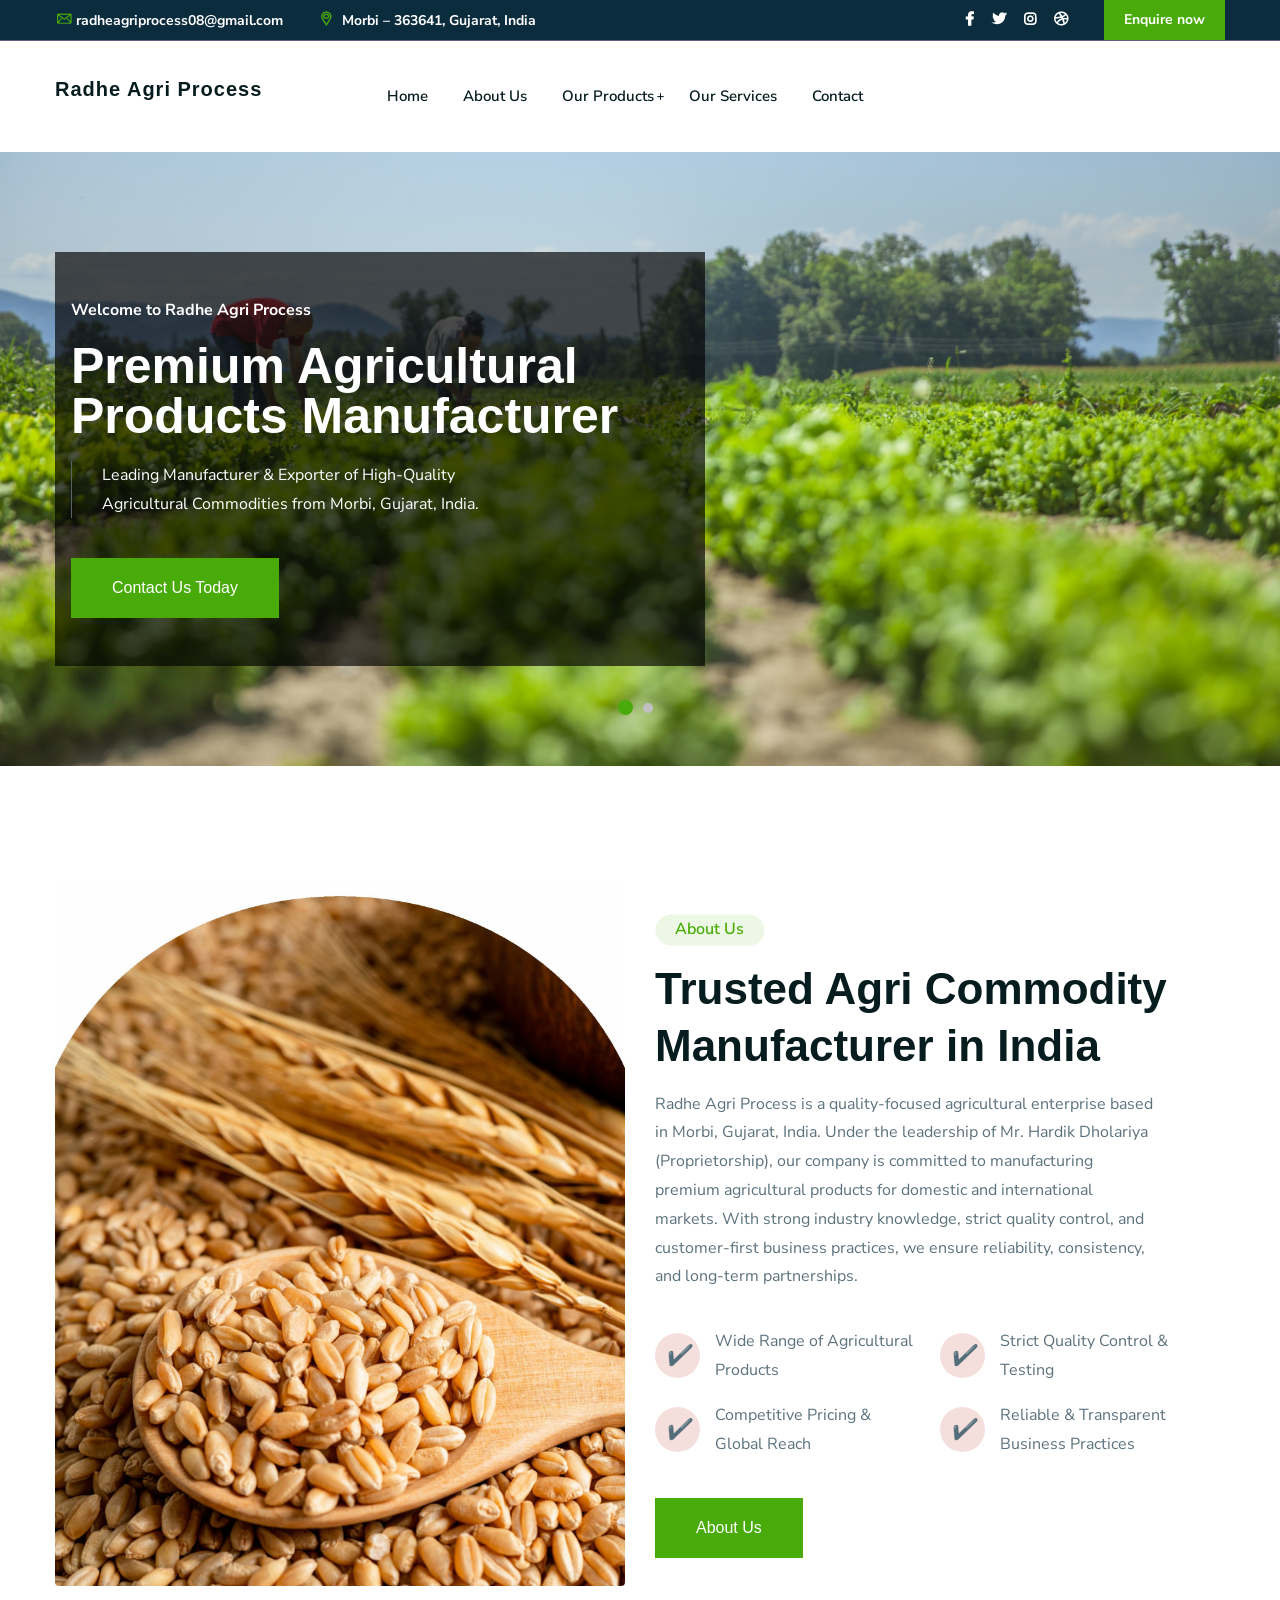
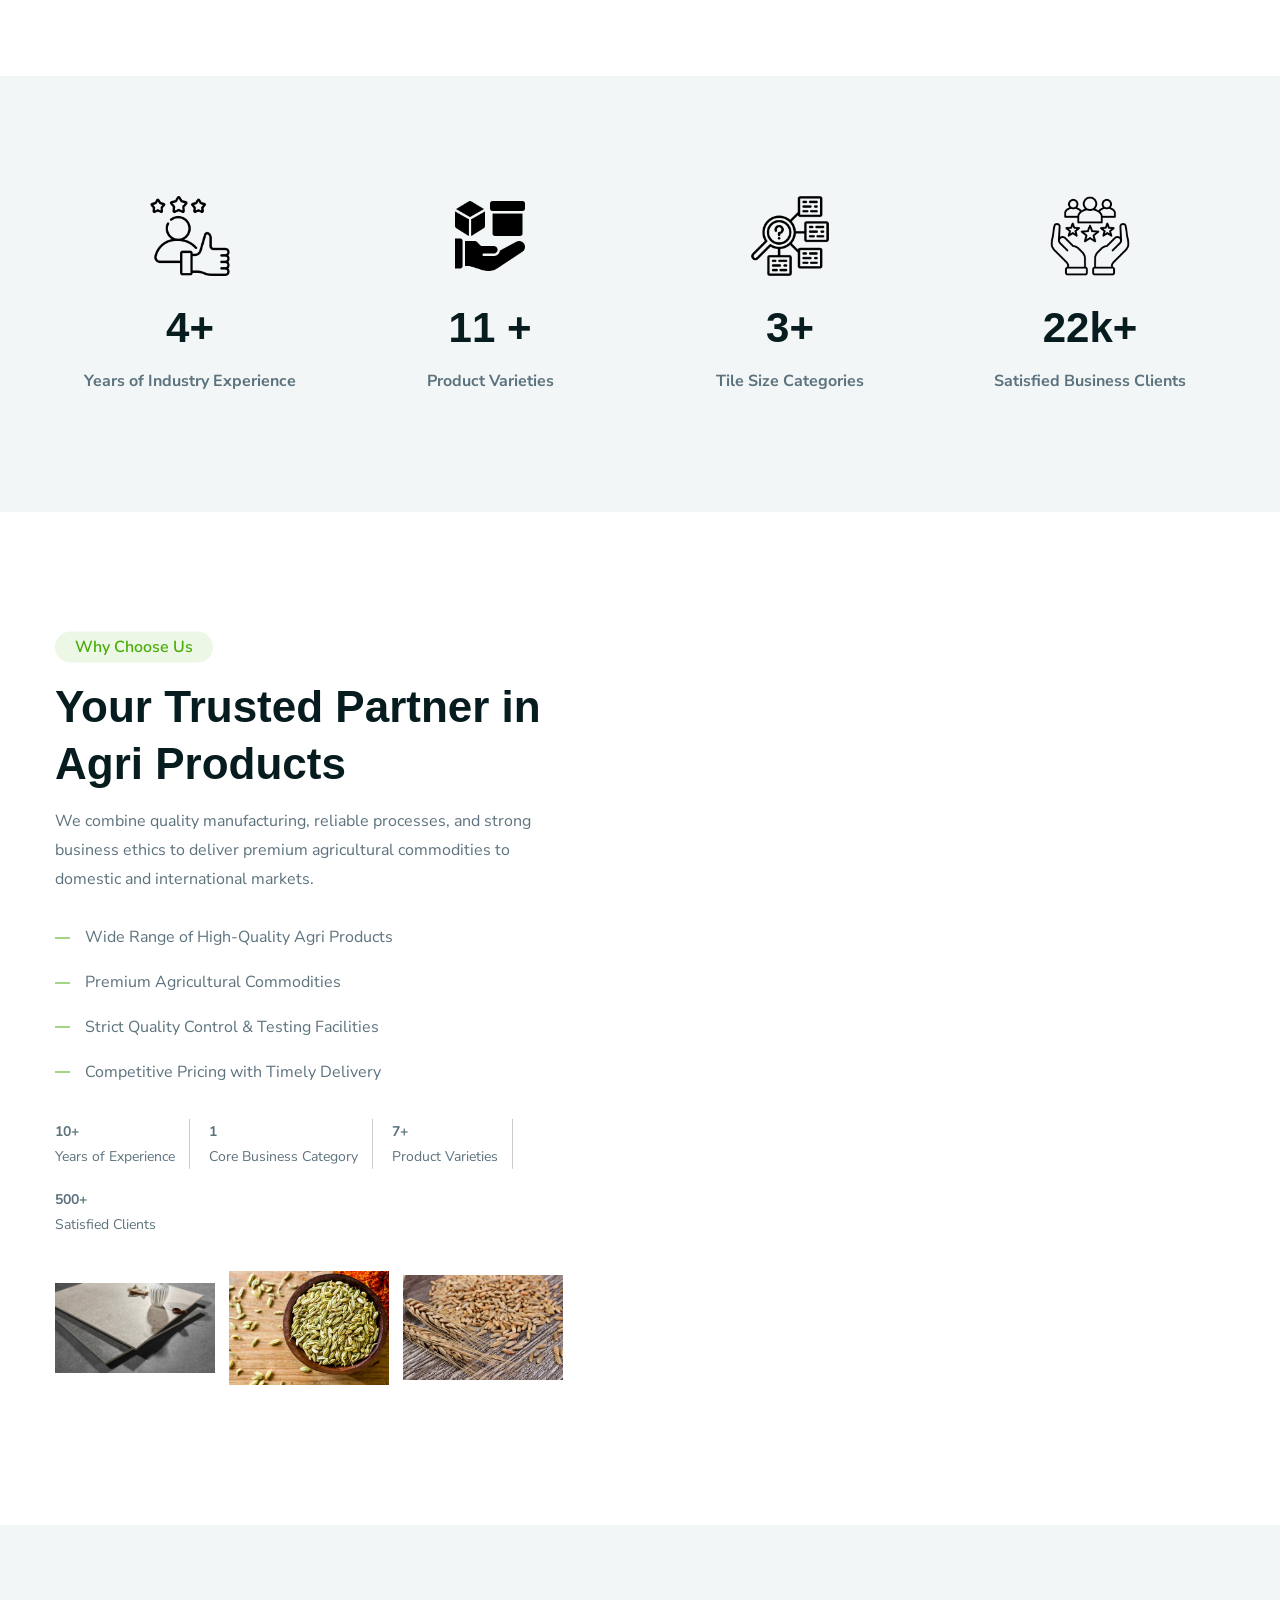
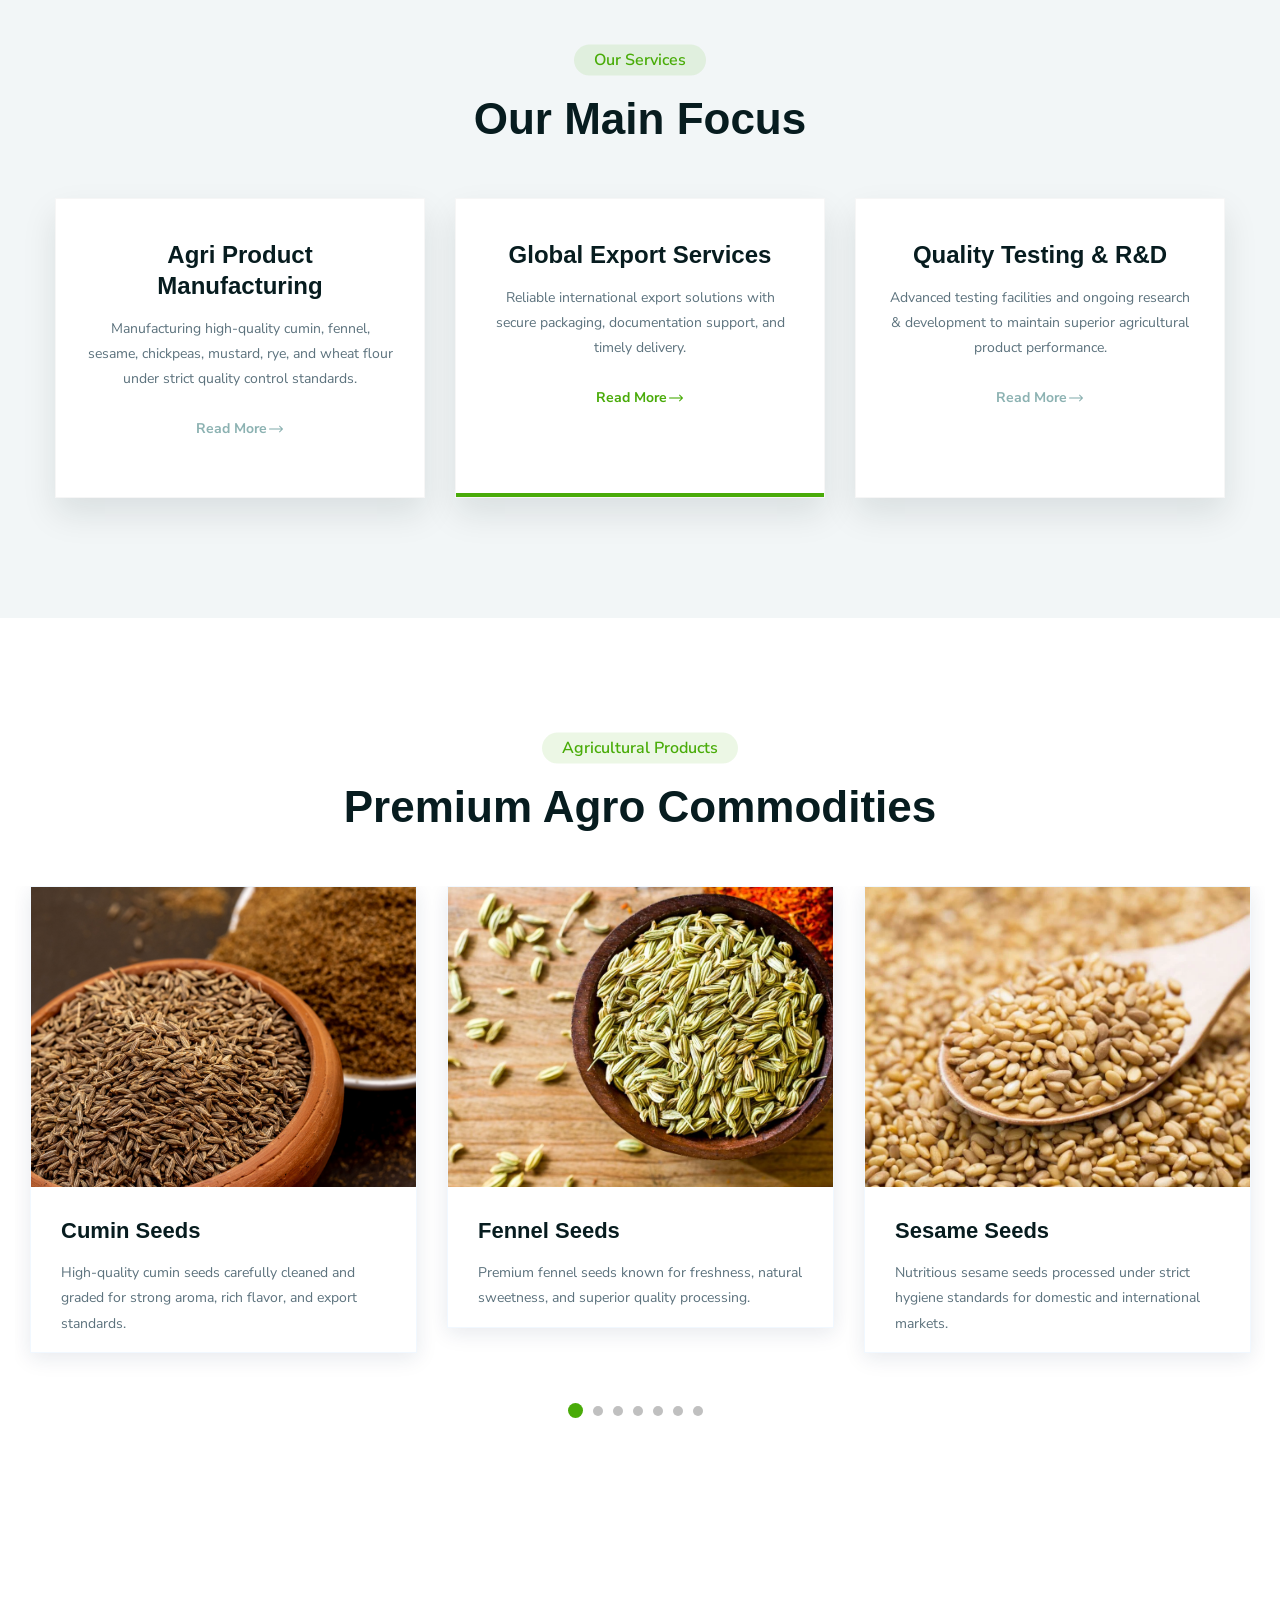
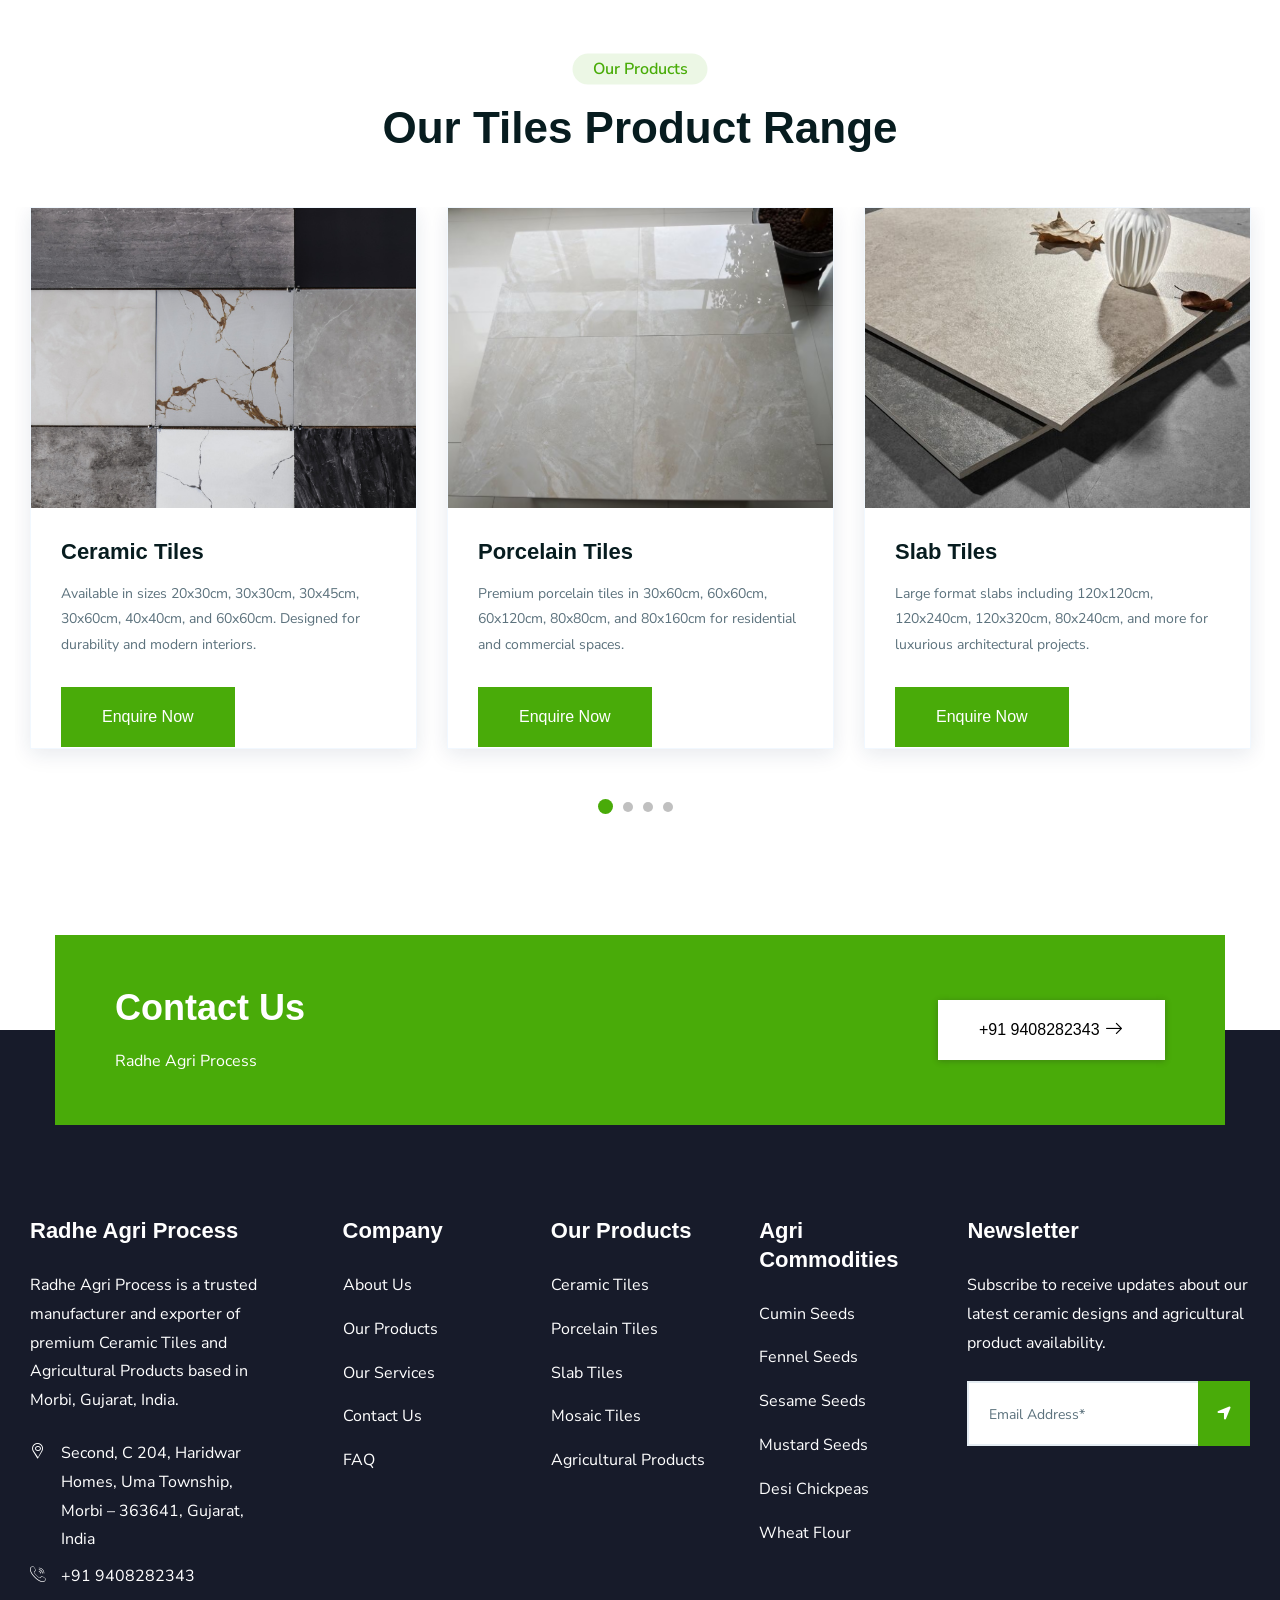
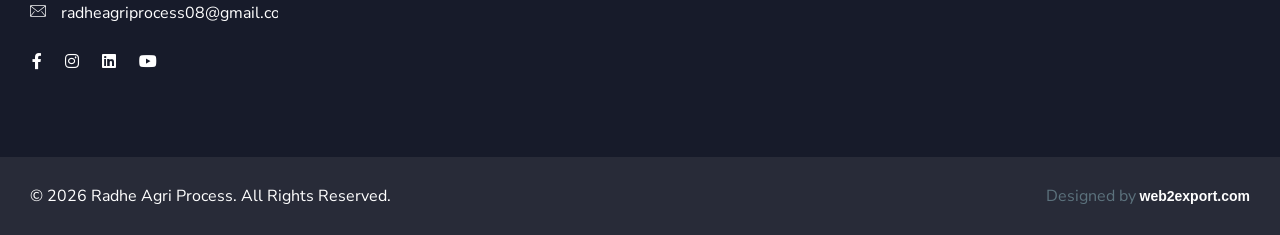
==== commit 8dffba05: "l" ====
--- a/index.html
+++ b/index.html
@@ -368,9 +368,9 @@
                                             <h6 class="slide-sub-title white-color--- animated ">
                                                 <span class="text-white">Welcome to Radhe Agri Process</span>
                                             </h6>
-                                            <h1 class="slide-title animated  text-white">Premium Agricultural Products Supplier</h1>
+                                            <h1 class="slide-title animated  text-white">Premium Agricultural Products Manufacturer</h1>
                                             <div class="slide-brief animated text-white">
-                                                <p class="text-white">Leading Supplier & Exporter of High-Quality Agricultural Commodities from Morbi, Gujarat, India.</p>
+                                                <p class="text-white">Leading Manufacturer & Exporter of High-Quality Agricultural Commodities from Morbi, Gujarat, India.</p>
                                             </div>
                                             <div class="btn-wrapper animated">
                                                 <a href="" class="theme-btn-1 btn btn-effect-1">Contact Us Today</a>
@@ -423,7 +423,7 @@
             <div class="container">
                 <div class="row">
                     <div class="col-lg-6 align-self-center">
-                        <img src="image/wheat.jpg" height="700px" width="100%" class="obj rounded" alt="">
+                        <img src="image/sh (1).jpg" height="700px" width="100%" class="obj rounded" alt="">
                     </div>
                     <div class="col-lg-6 align-self-center">
                         <div class="about-us-info-wrap">
--- a/css/style.css
+++ b/css/style.css
@@ -214,7 +214,7 @@
   /* Darken */
   --ltn__primary-color-3: #133236;
   /* Lighten */
-  --ltn__secondary-color: #FF5A3C;
+  --ltn__secondary-color: #49ab09;
   --ltn__secondary-color-2: #cb3421;
   /* Darken */
   --ltn__secondary-color-3: #fb412a;
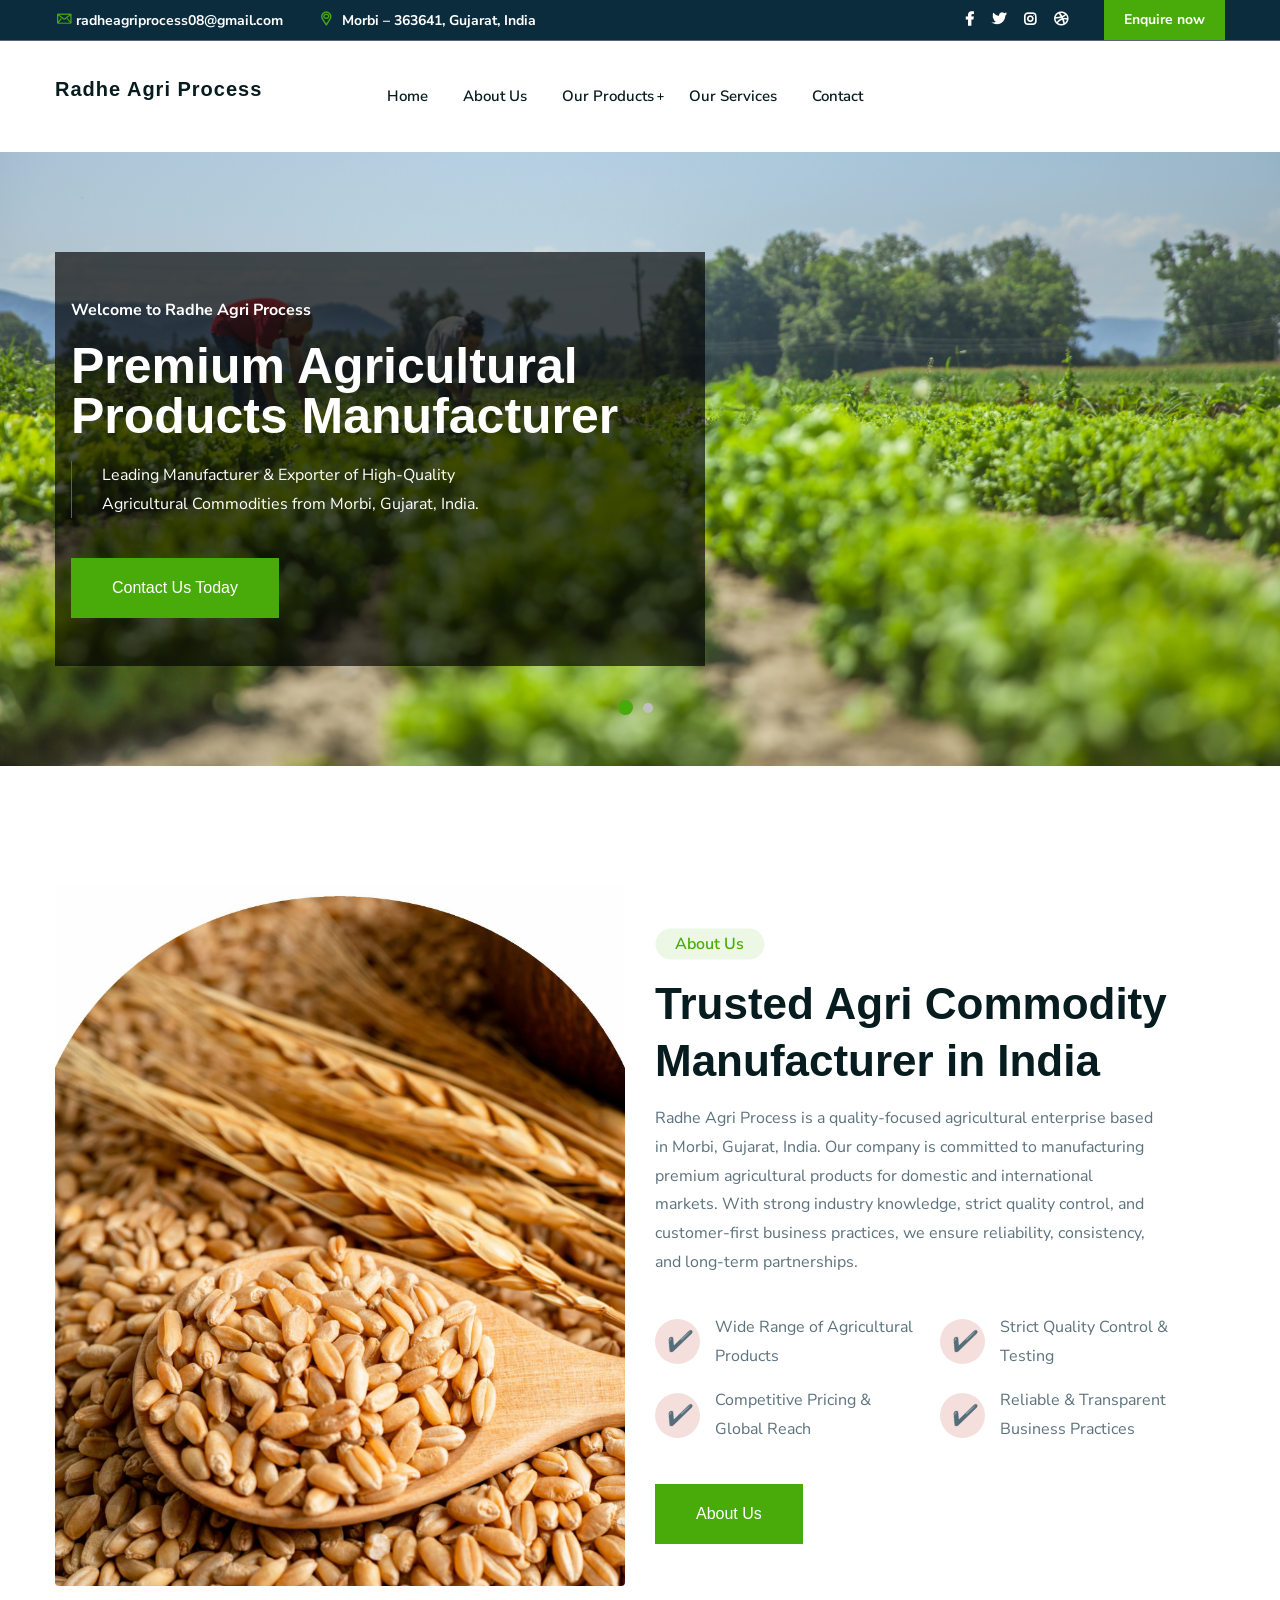
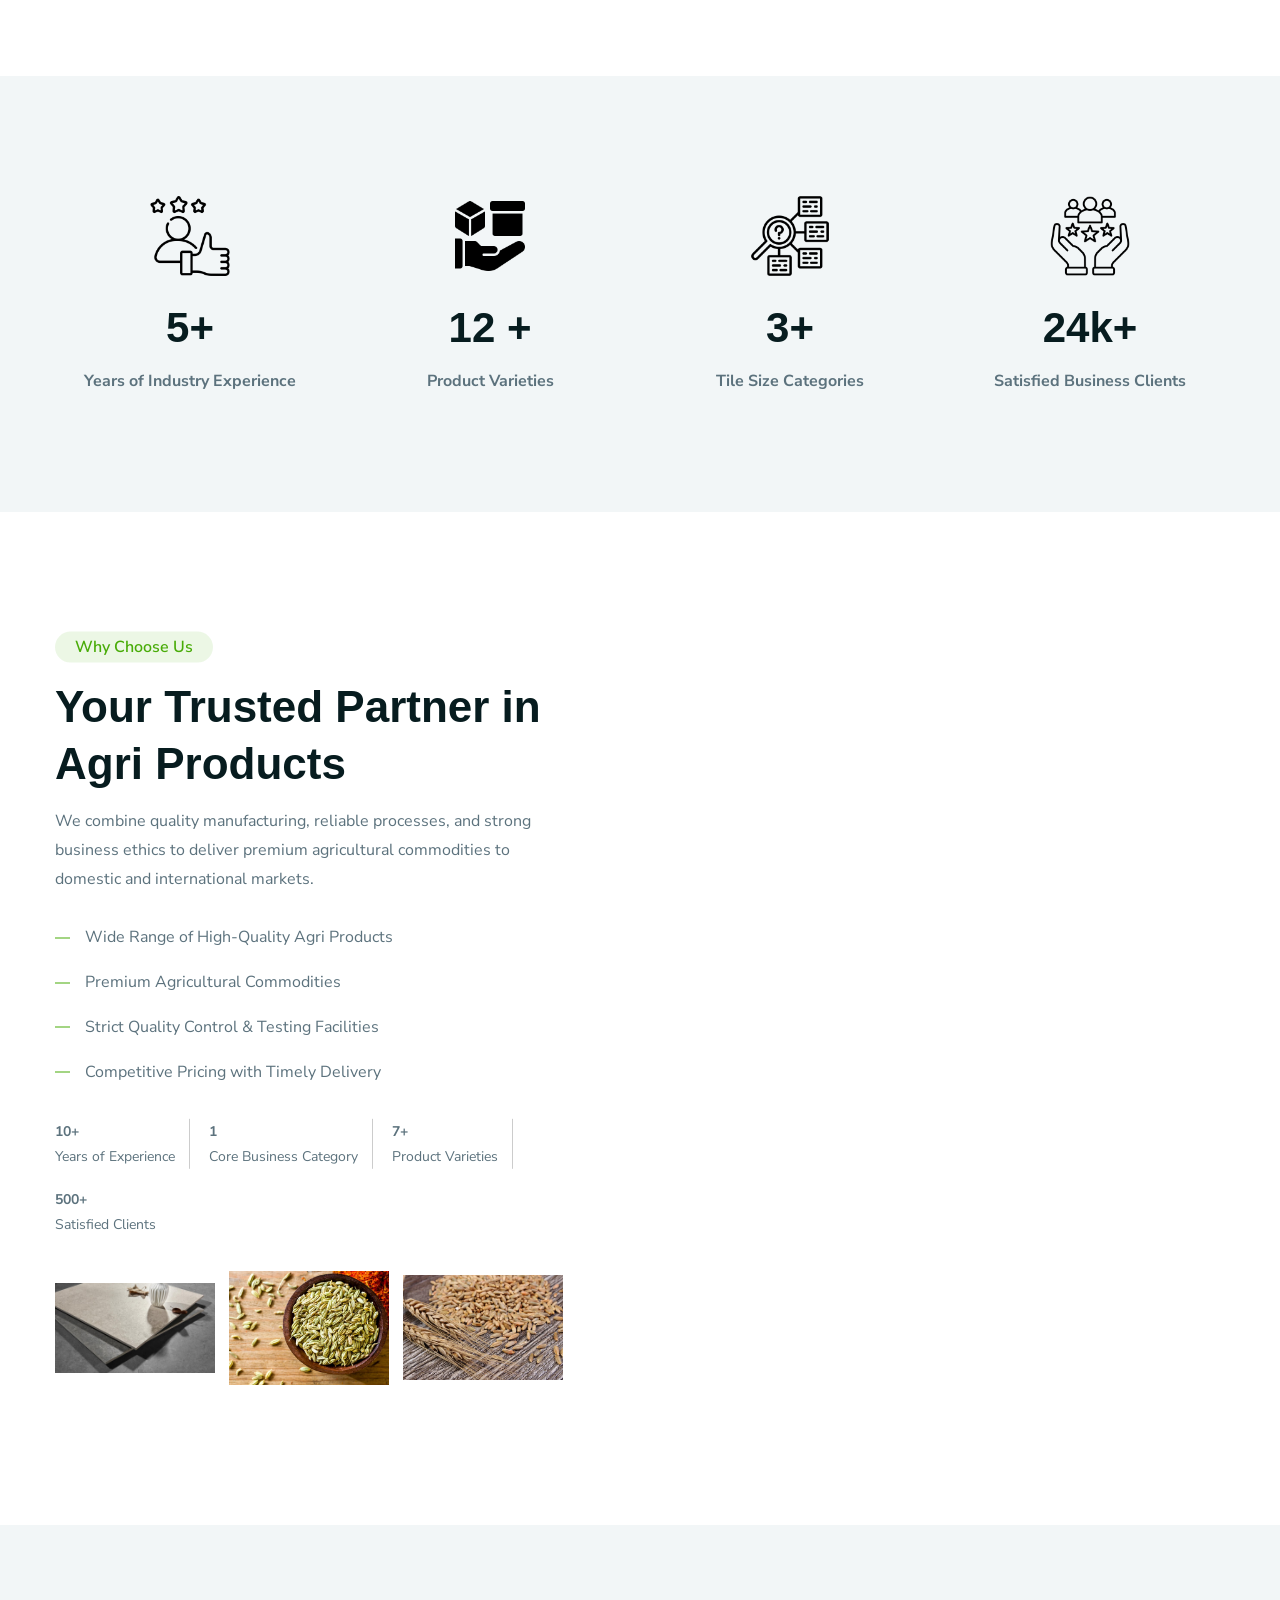
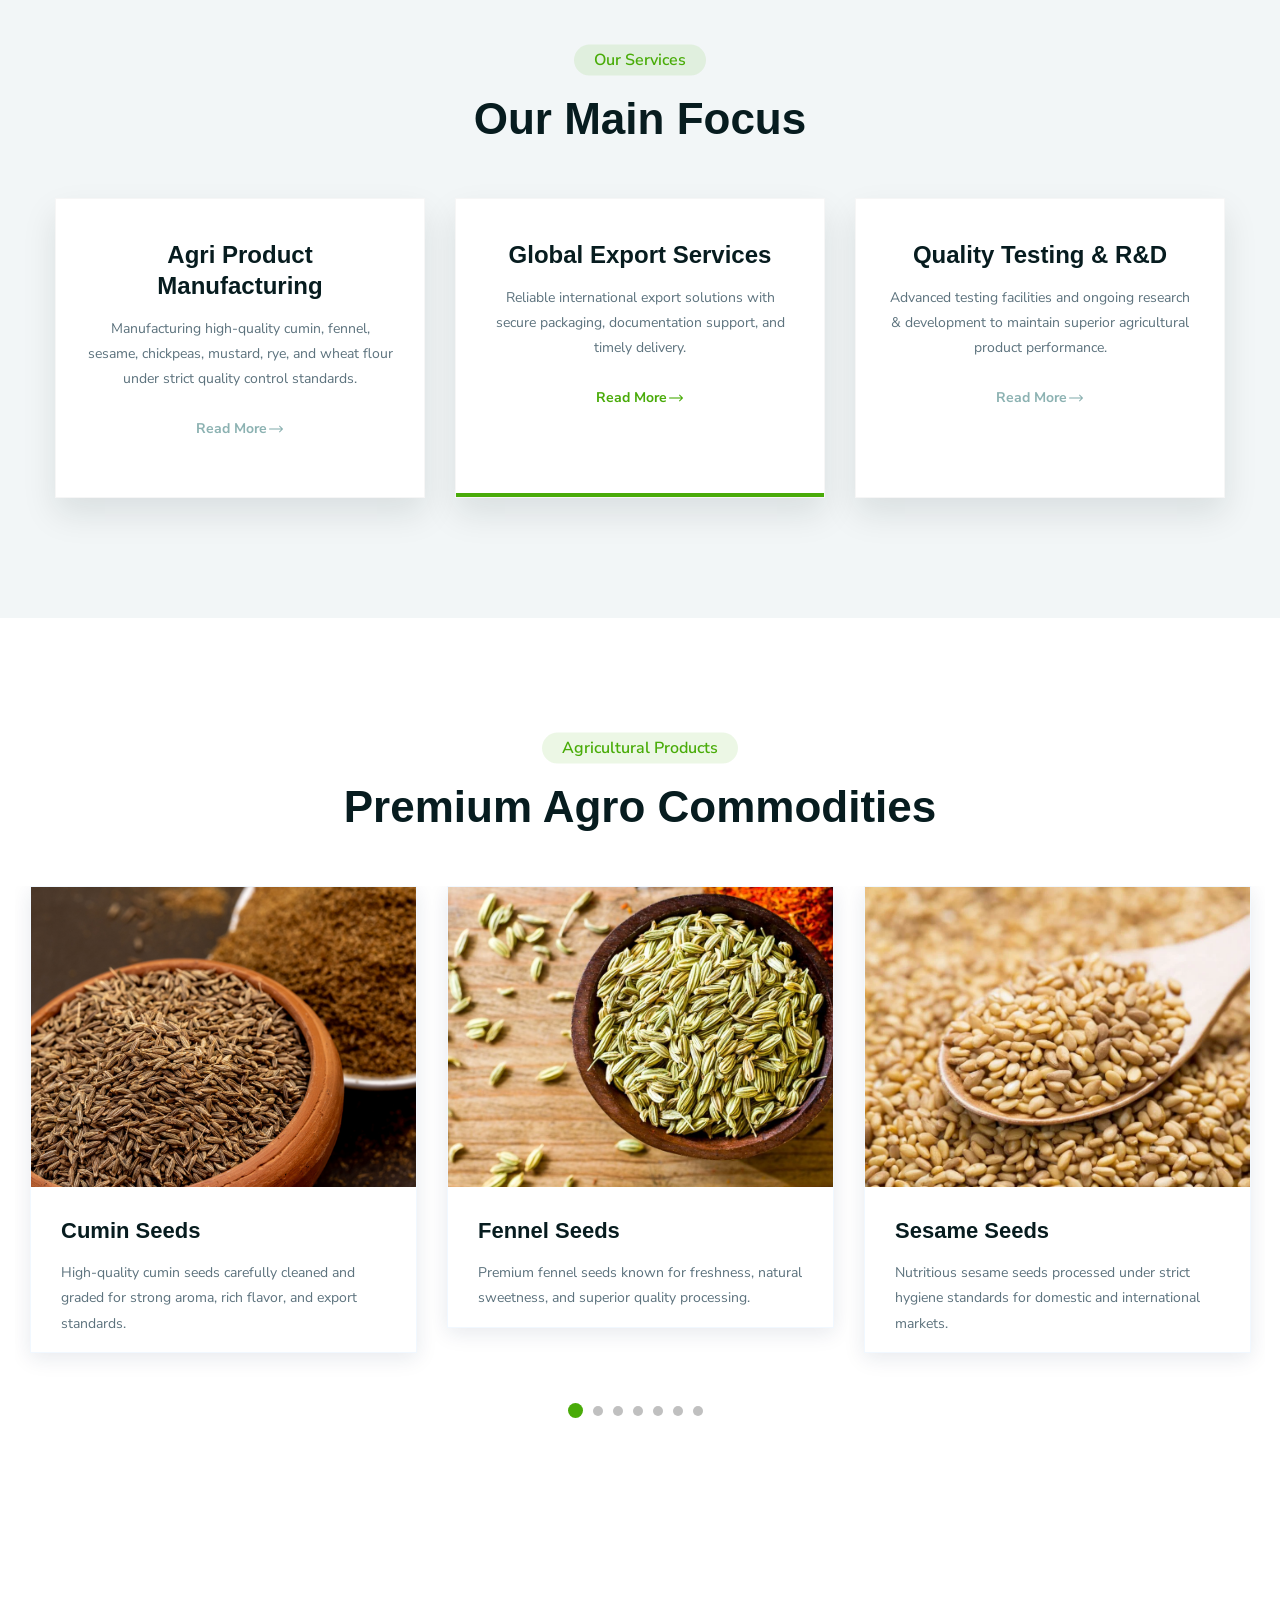
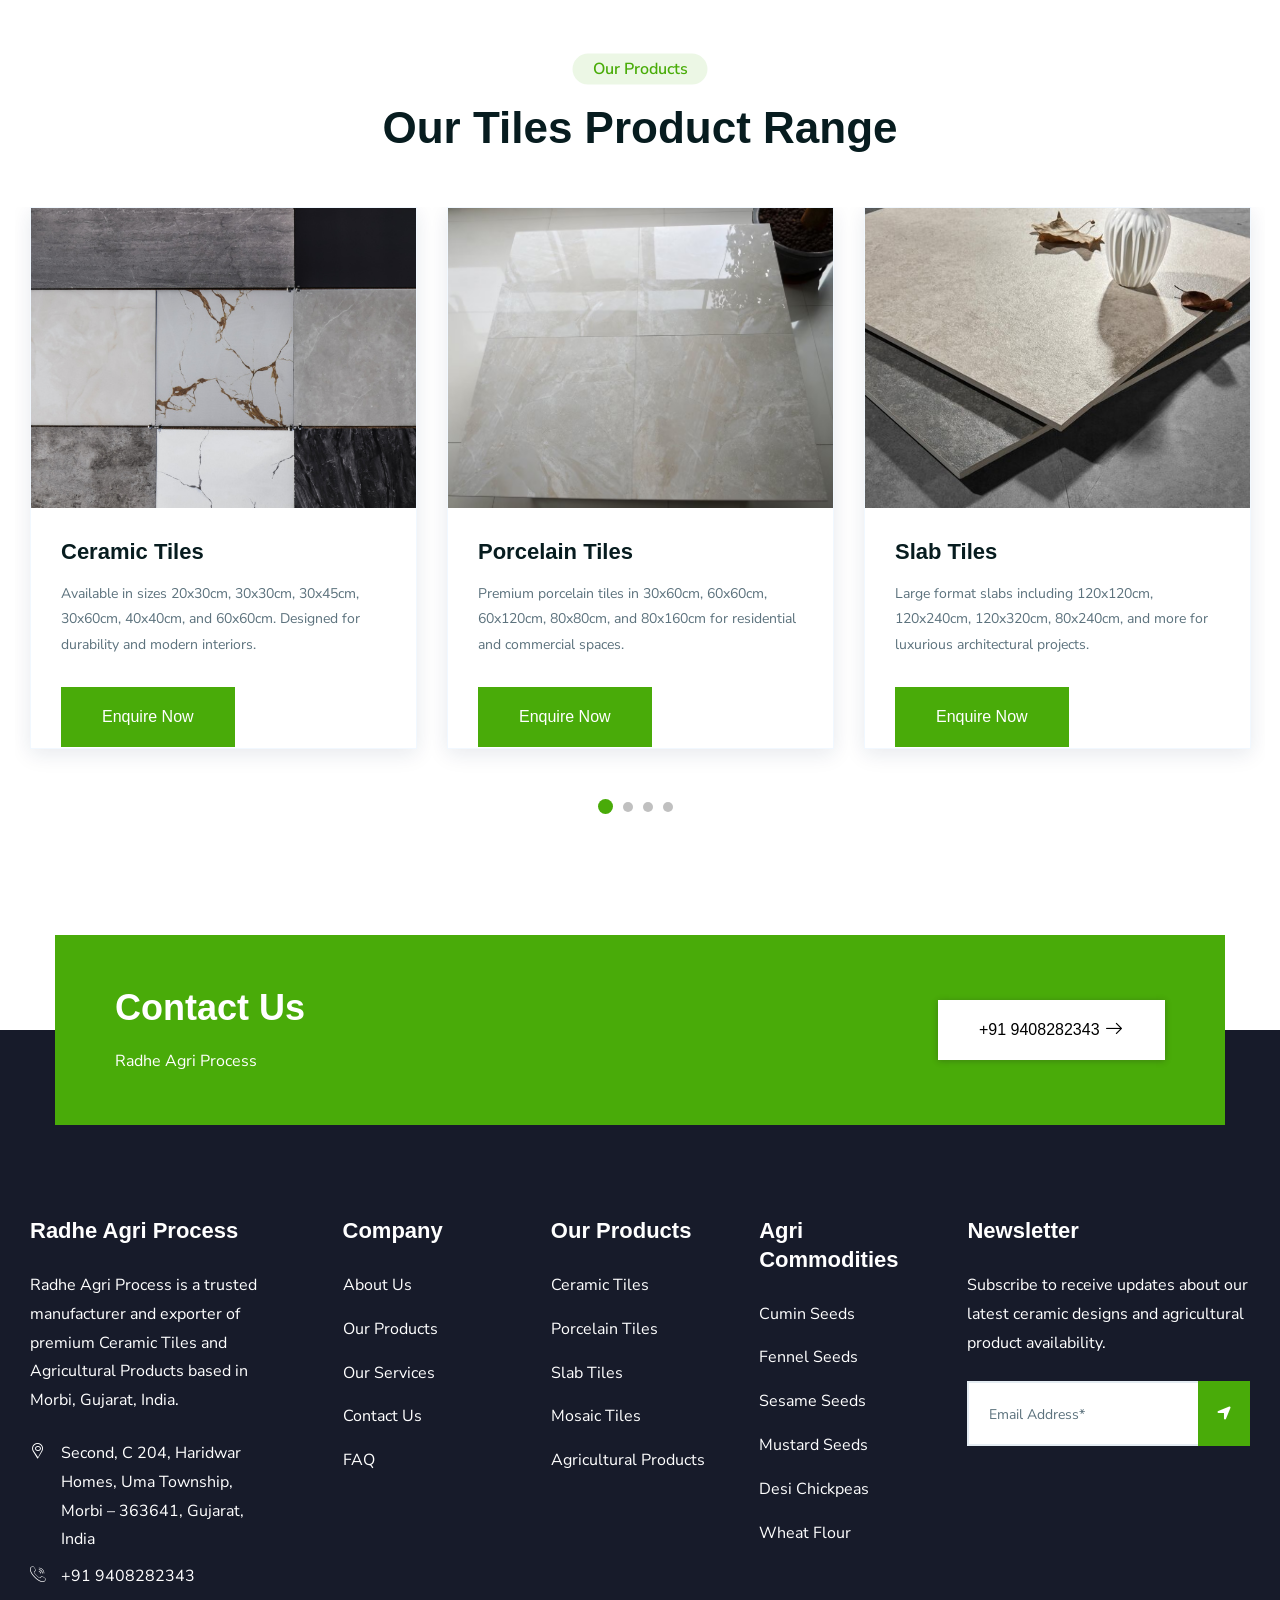
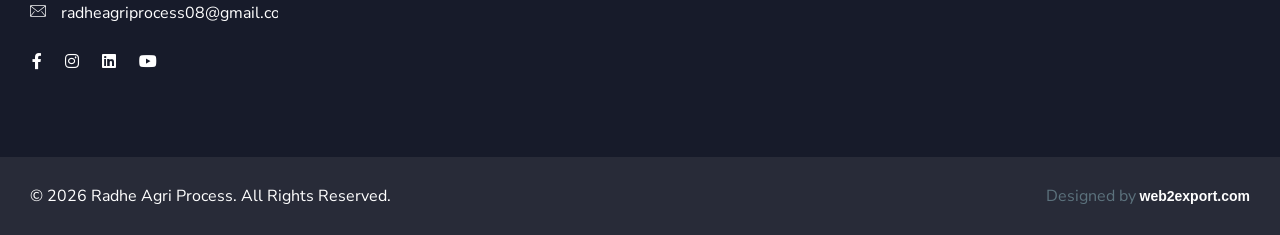
==== commit 98047428: "l" ====
--- a/index.html
+++ b/index.html
@@ -430,7 +430,7 @@
                             <div class="section-title-area ltn__section-title-2--- mb-20">
                                 <h6 class="section-subtitle section-subtitle-2 ltn__secondary-color">About Us</h6>
                                 <h1 class="section-title">Trusted Agri Commodity Manufacturer in India</h1>
-                                <p>Radhe Agri Process is a quality-focused agricultural enterprise based in Morbi, Gujarat, India. Under the leadership of Mr. Hardik Dholariya (Proprietorship), our company is committed to manufacturing premium agricultural products for domestic and international markets. With strong industry knowledge, strict quality control, and customer-first business practices, we ensure reliability, consistency, and long-term partnerships.</p>
+                                <p>Radhe Agri Process is a quality-focused agricultural enterprise based in Morbi, Gujarat, India.  Our company is committed to manufacturing premium agricultural products for domestic and international markets. With strong industry knowledge, strict quality control, and customer-first business practices, we ensure reliability, consistency, and long-term partnerships.</p>
                             </div>
                             <ul class="ltn__list-item-half clearfix">
                                 <li>
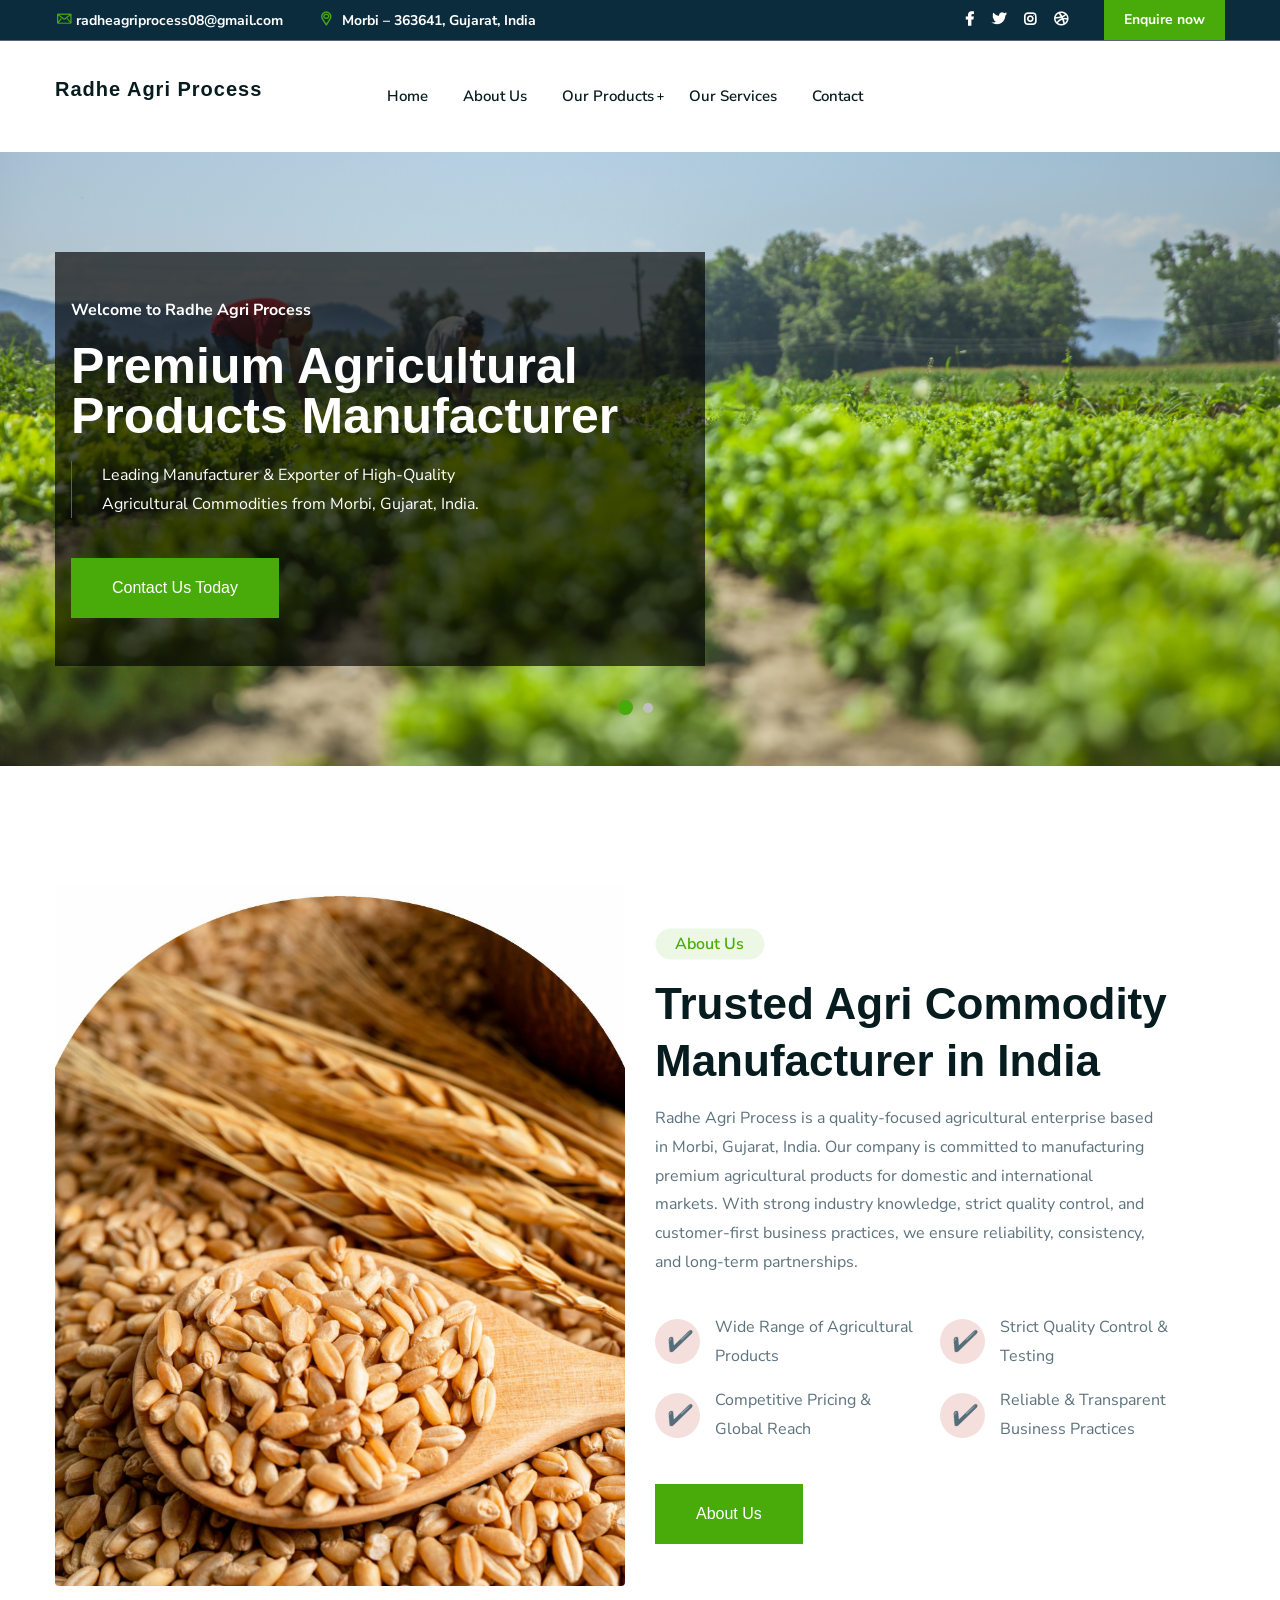
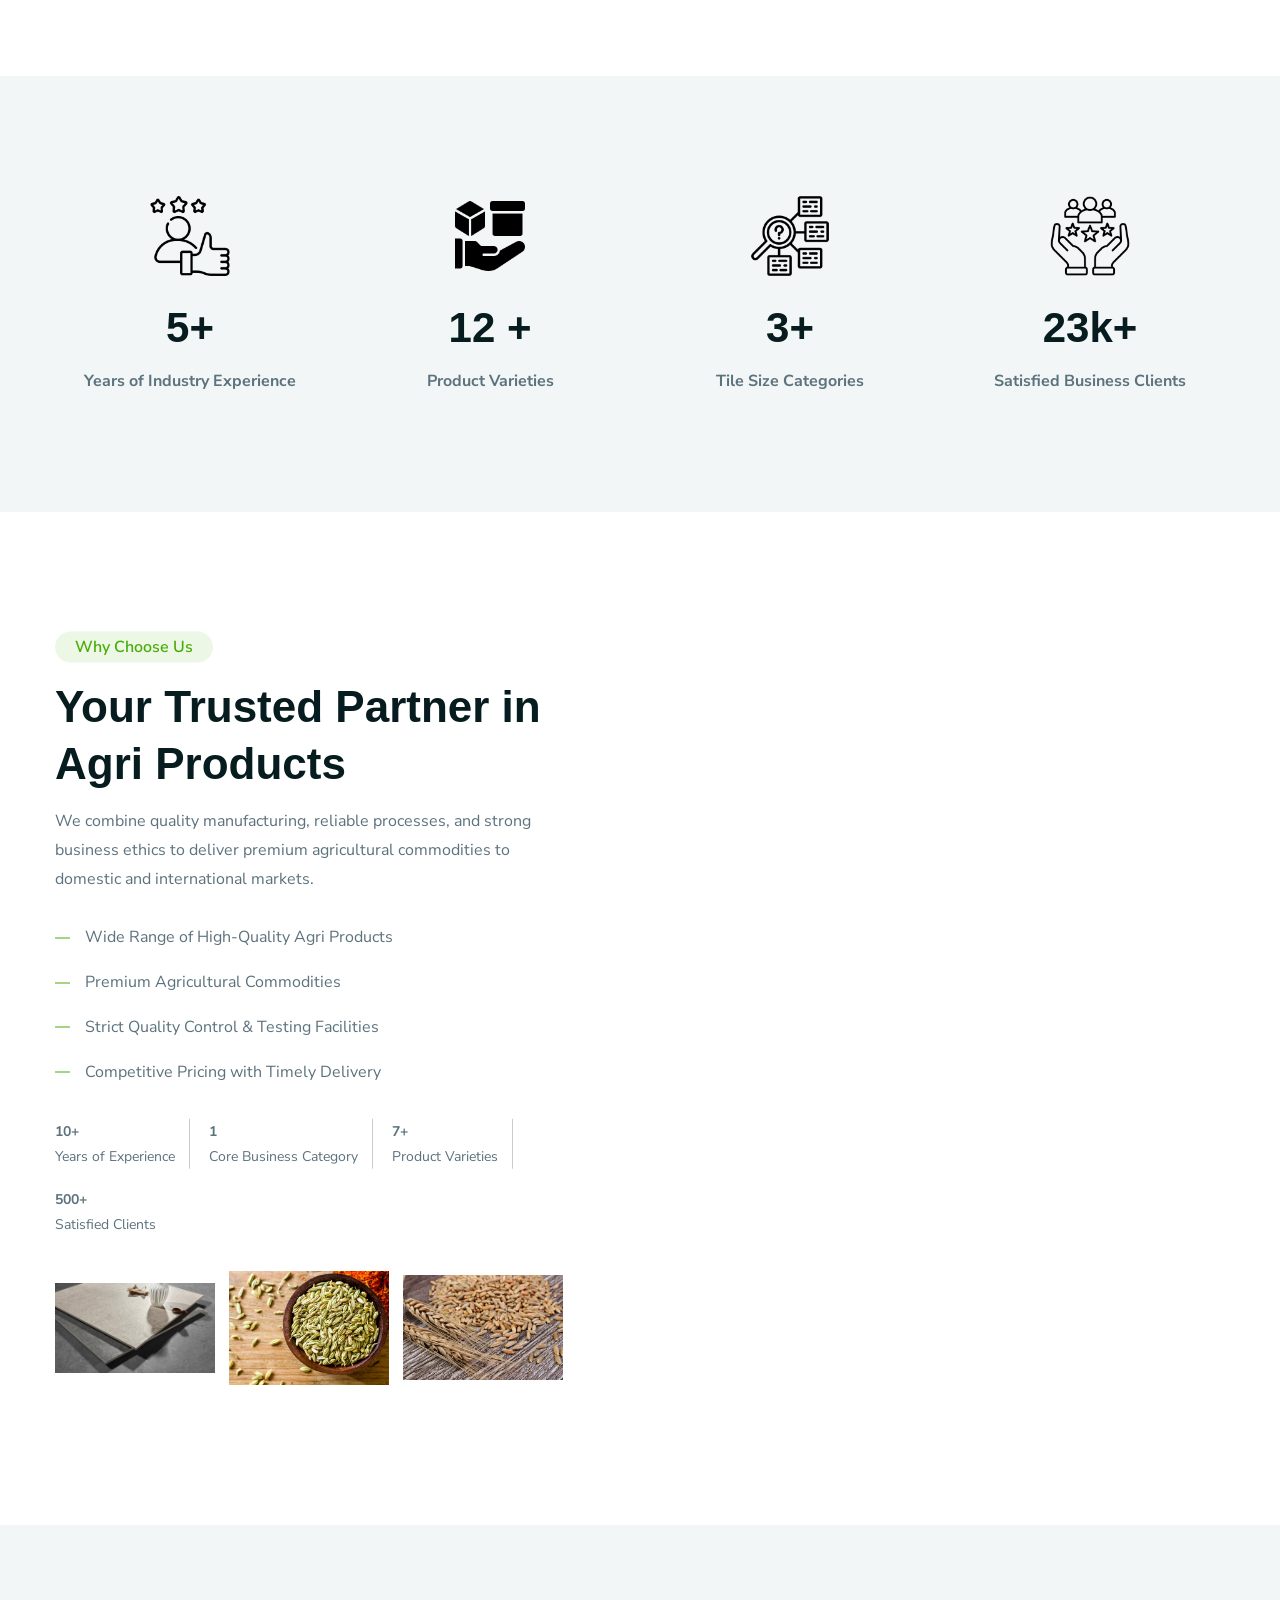
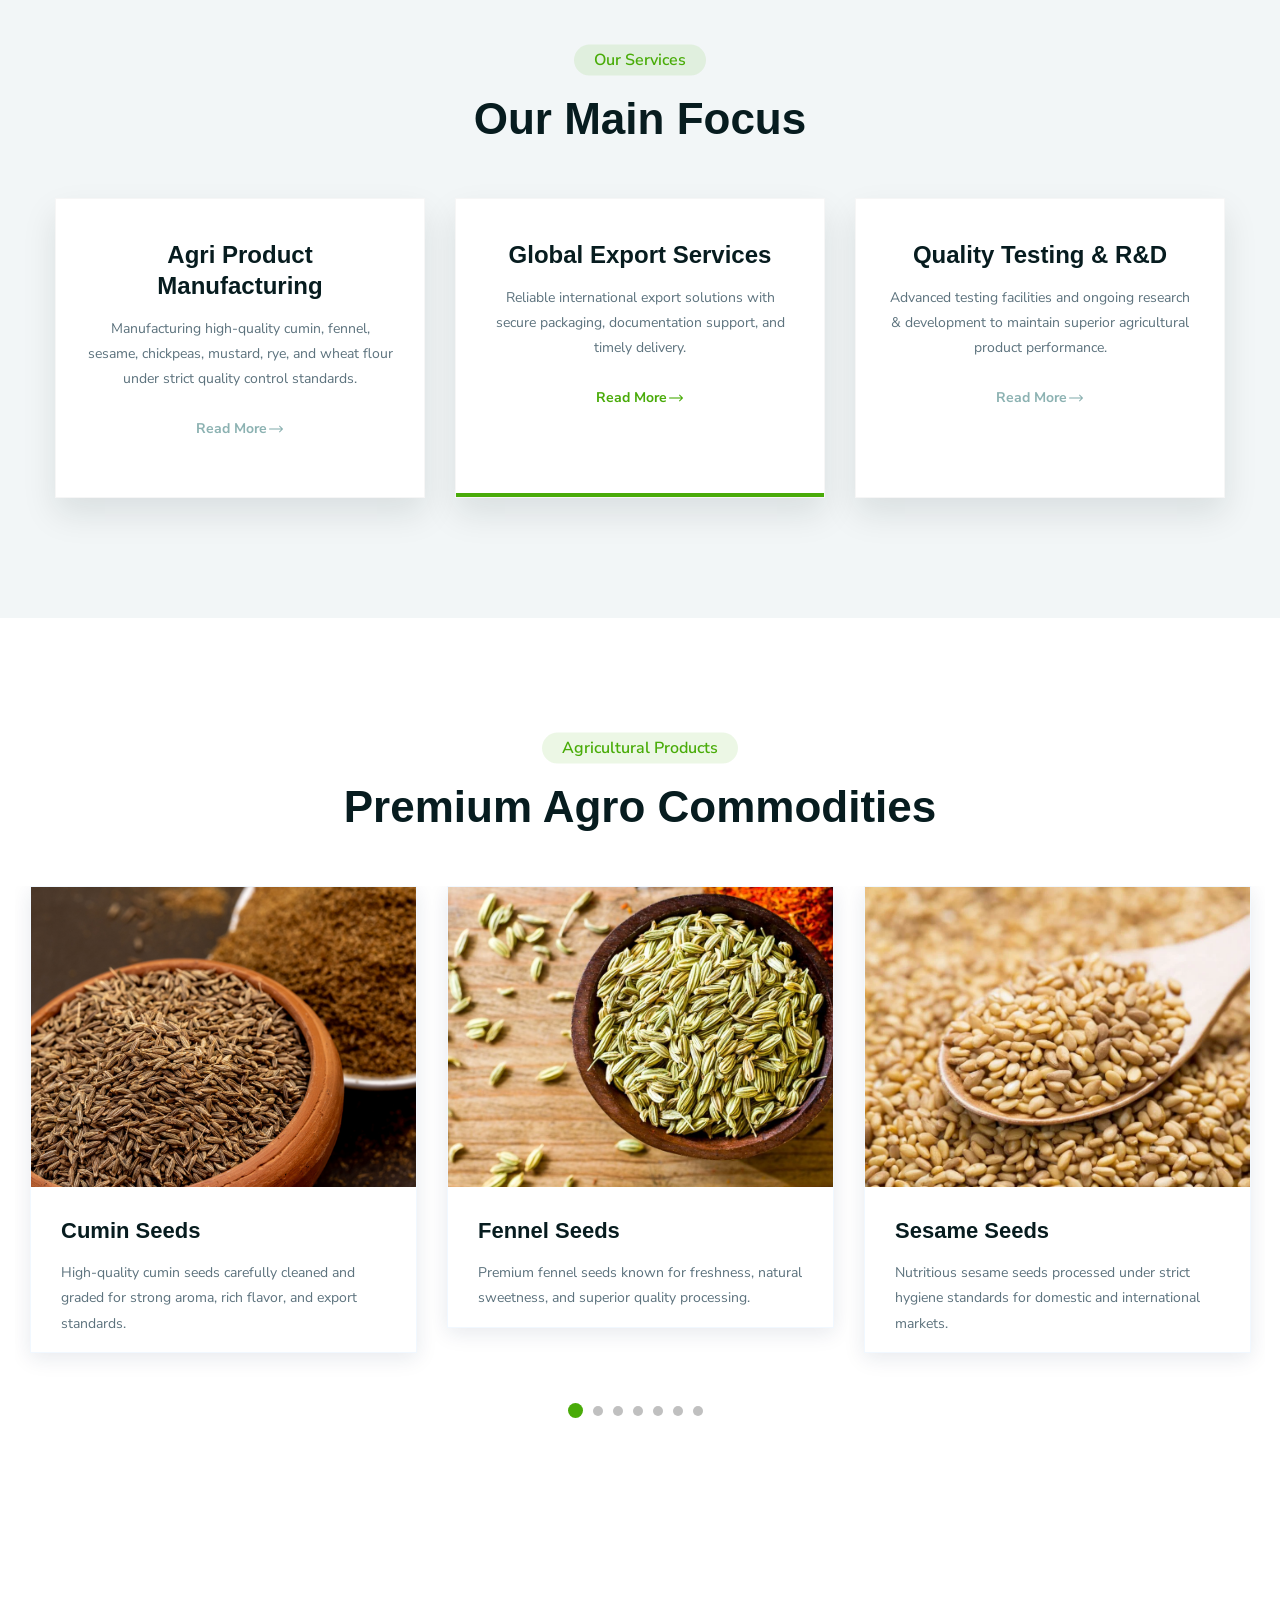
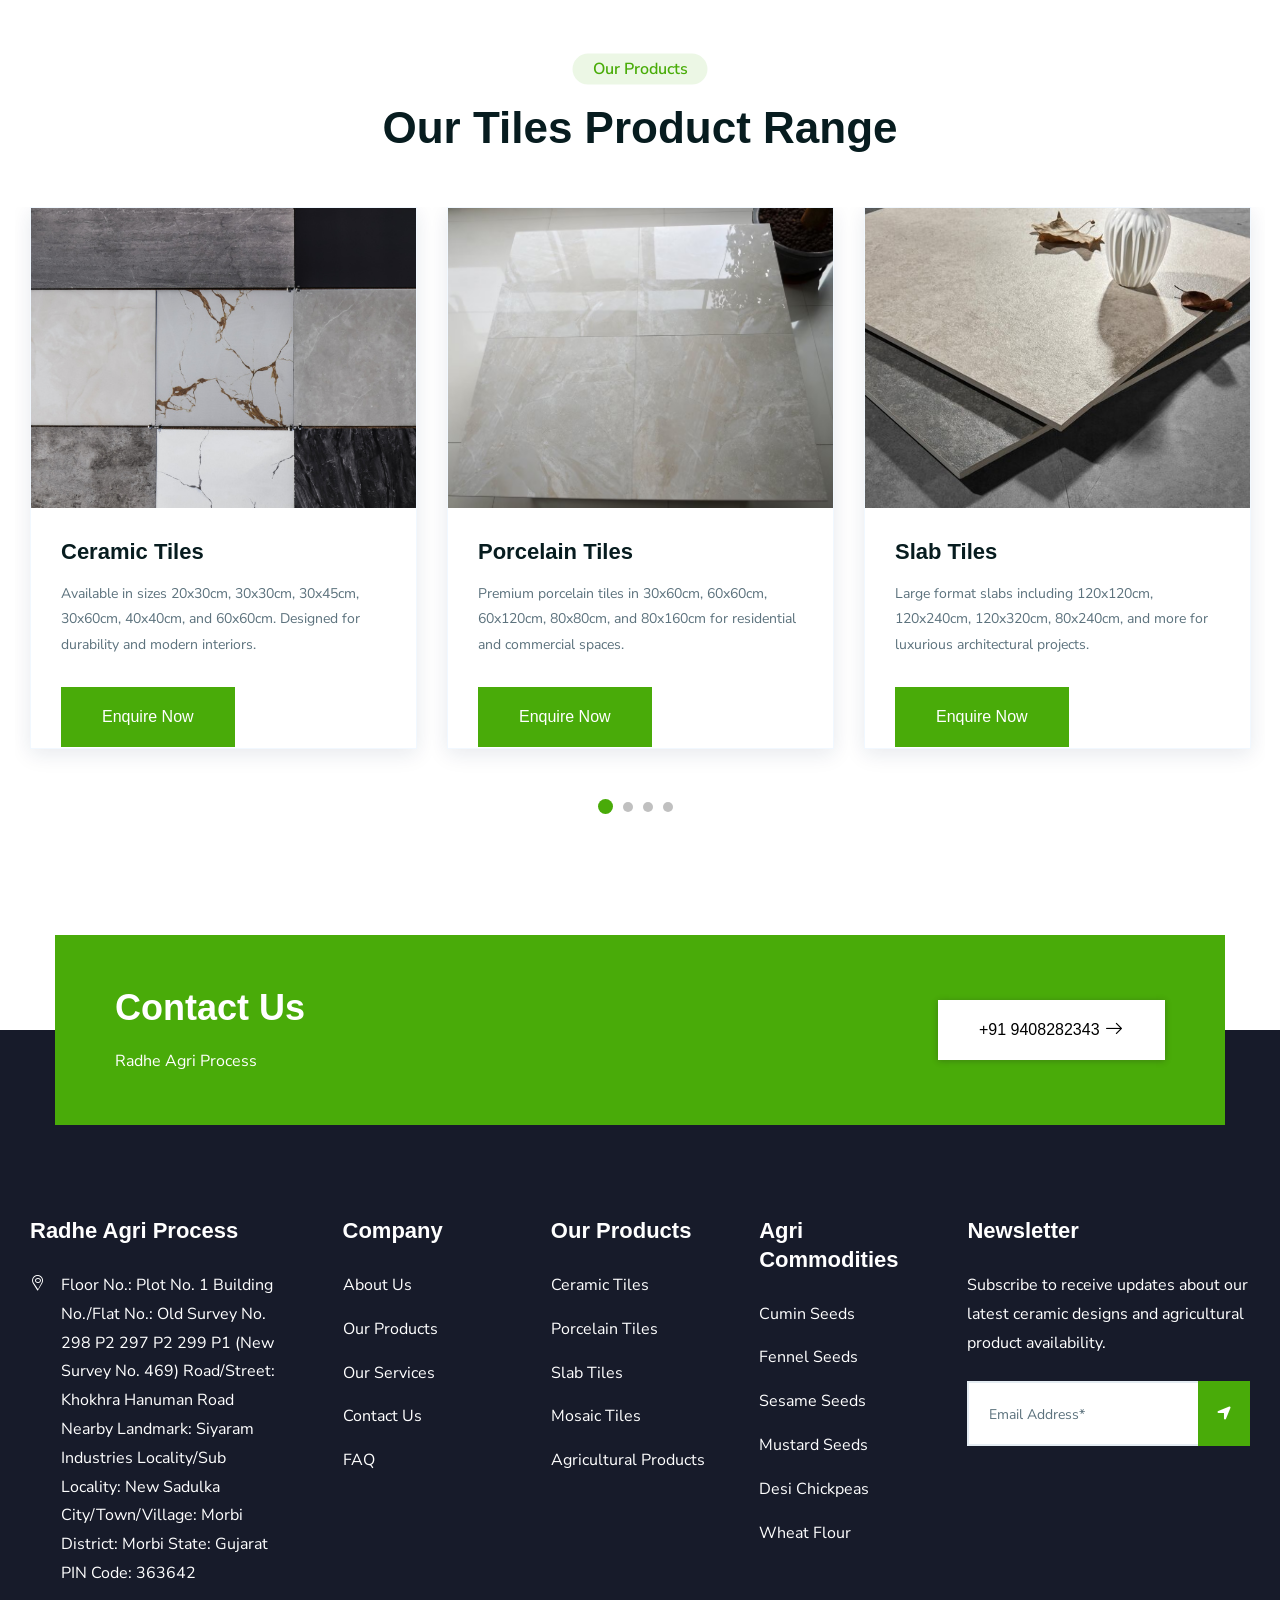
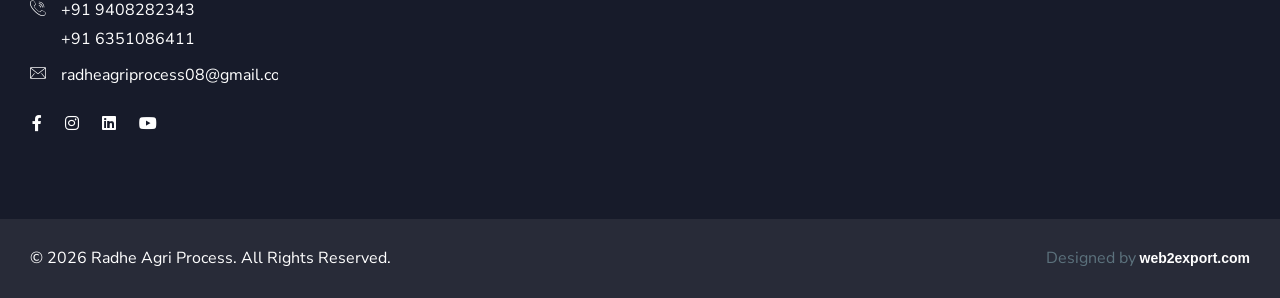
==== commit c97836a9: "l" ====
--- a/index.html
+++ b/index.html
@@ -911,8 +911,7 @@
                             <div class="footer-widget footer-about-widget">
                                 <h4 class="footer-title">Radhe Agri Process</h4>
                                 
-                                <p>Radhe Agri Process is a trusted manufacturer and exporter of premium Ceramic Tiles and
-                                    Agricultural Products based in Morbi, Gujarat, India. </p>
+                                
 
                                 <div class="footer-address">
                                     <ul>
@@ -921,8 +920,16 @@
                                                 <i class="icon-placeholder"></i>
                                             </div>
                                             <div class="footer-address-info">
-                                                <p>Second, C 204, Haridwar Homes, Uma Township,<br>
-                                                    Morbi – 363641, Gujarat, India</p>
+                                                <p>Floor No.: Plot No. 1 
+Building No./Flat No.: Old Survey No. 298 P2 297 P2 299 P1 (New Survey 
+No. 469) 
+Road/Street: Khokhra Hanuman Road 
+Nearby Landmark: Siyaram Industries 
+Locality/Sub Locality: New Sadulka 
+City/Town/Village: Morbi 
+District: Morbi 
+State: Gujarat 
+PIN Code: 363642</p>
                                             </div>
                                         </li>
                                         <li>
@@ -931,6 +938,7 @@
                                             </div>
                                             <div class="footer-address-info">
                                                 <p><a href="tel:+919408282343">+91 9408282343</a></p>
+                                                <p><a href="tel:+916351086411">+91 6351086411</a></p>
                                             </div>
                                         </li>
                                         <li>
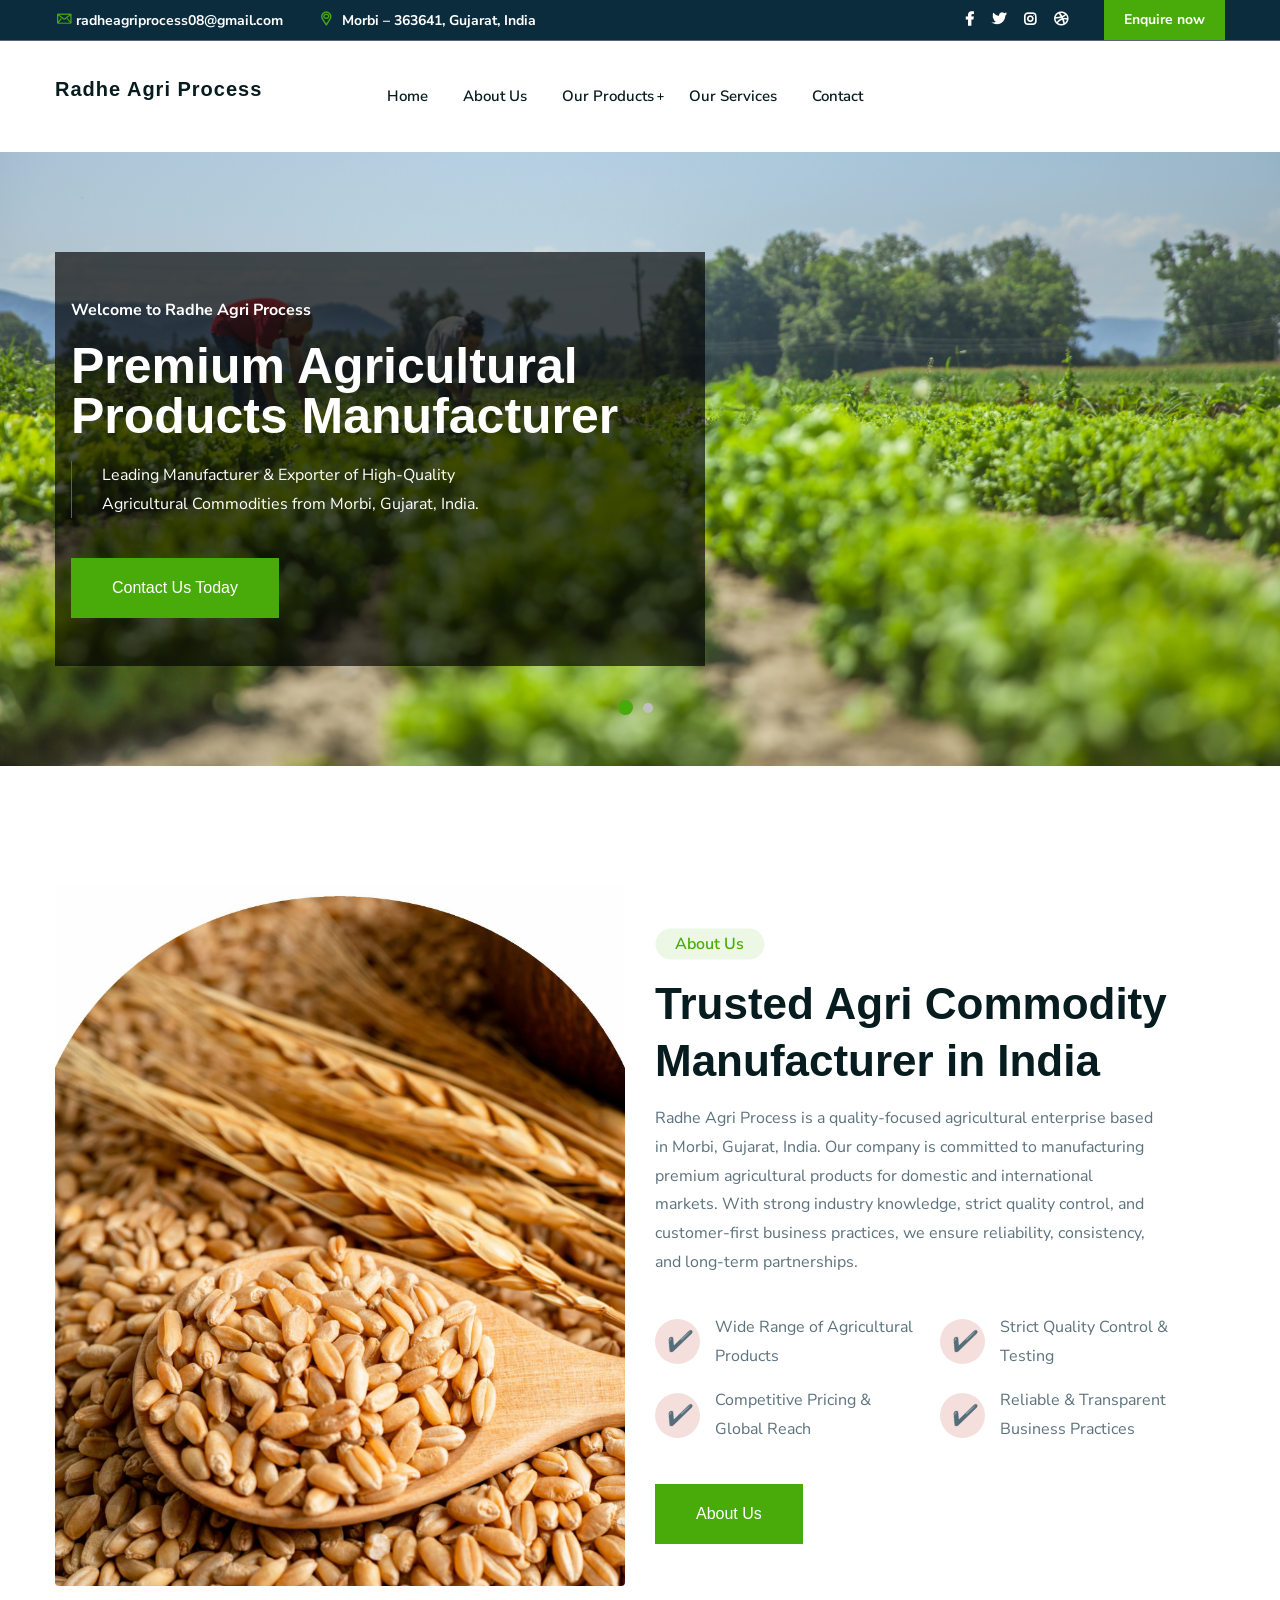
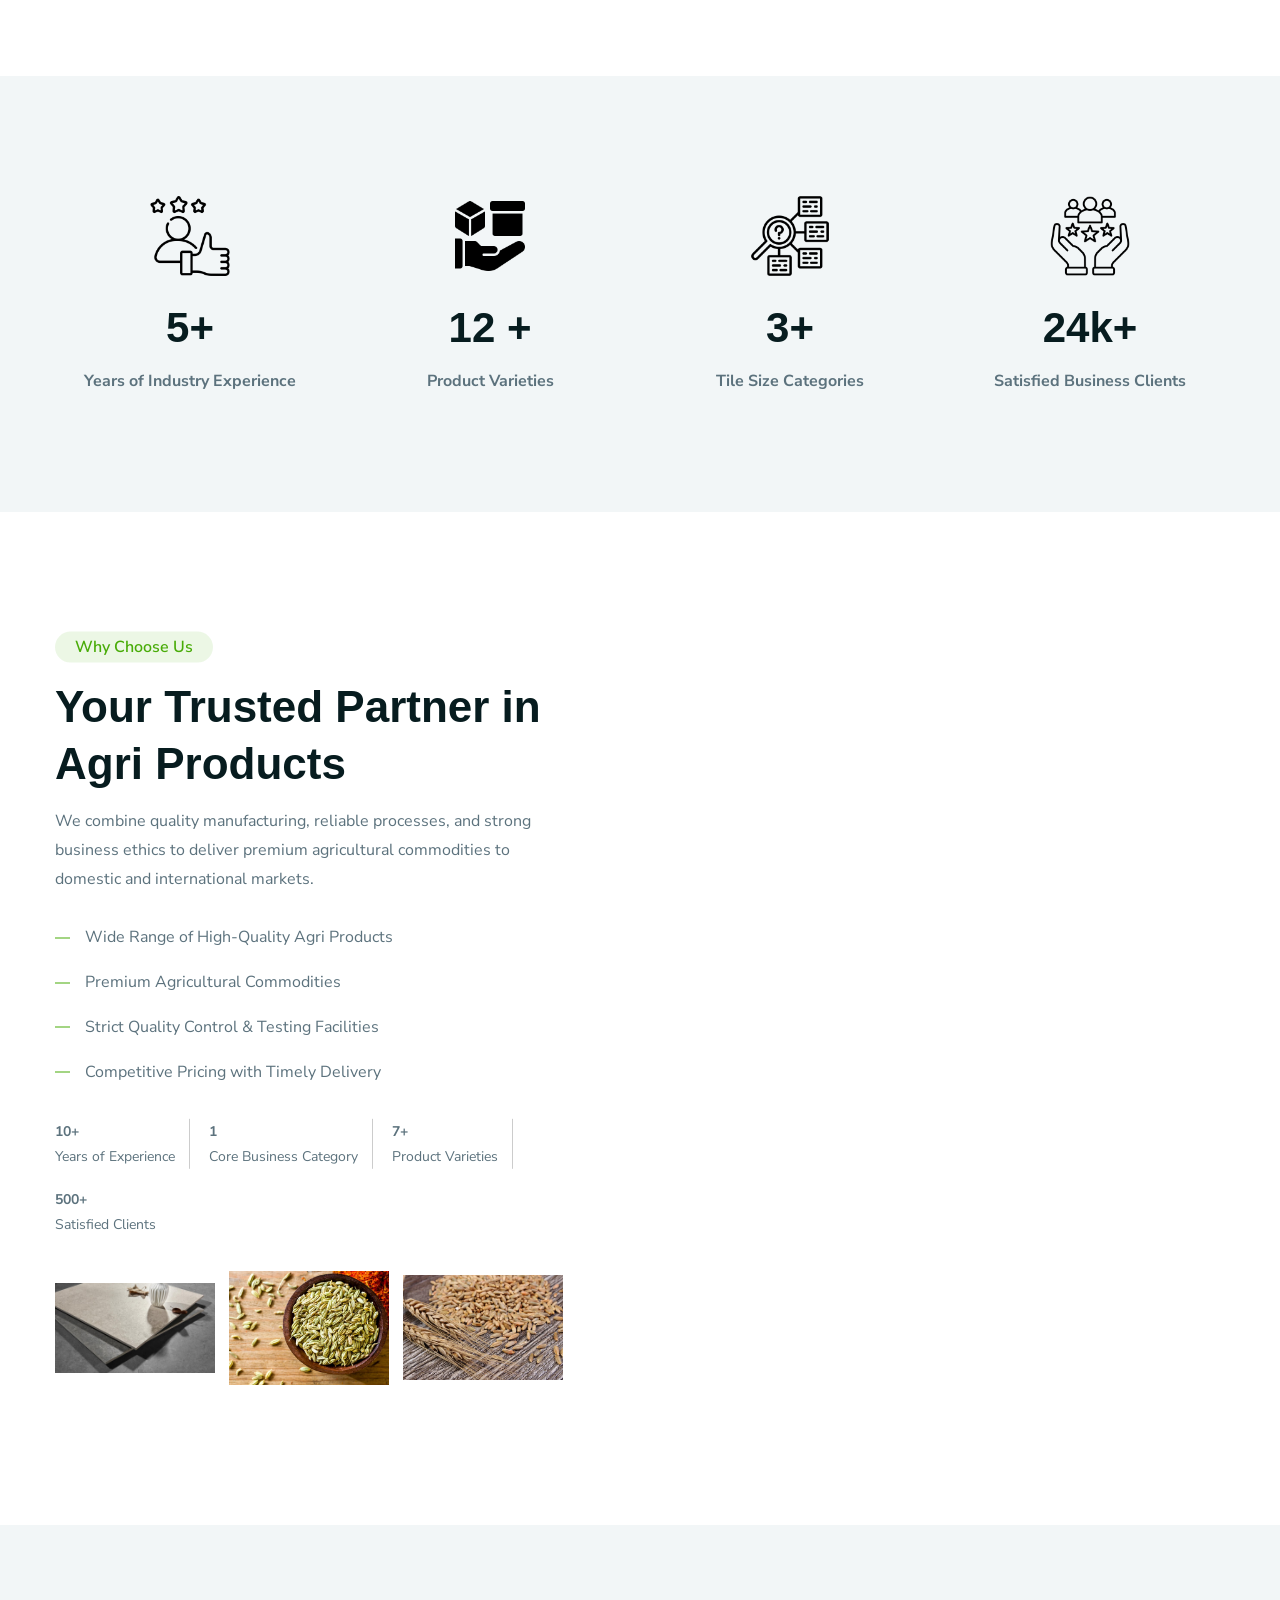
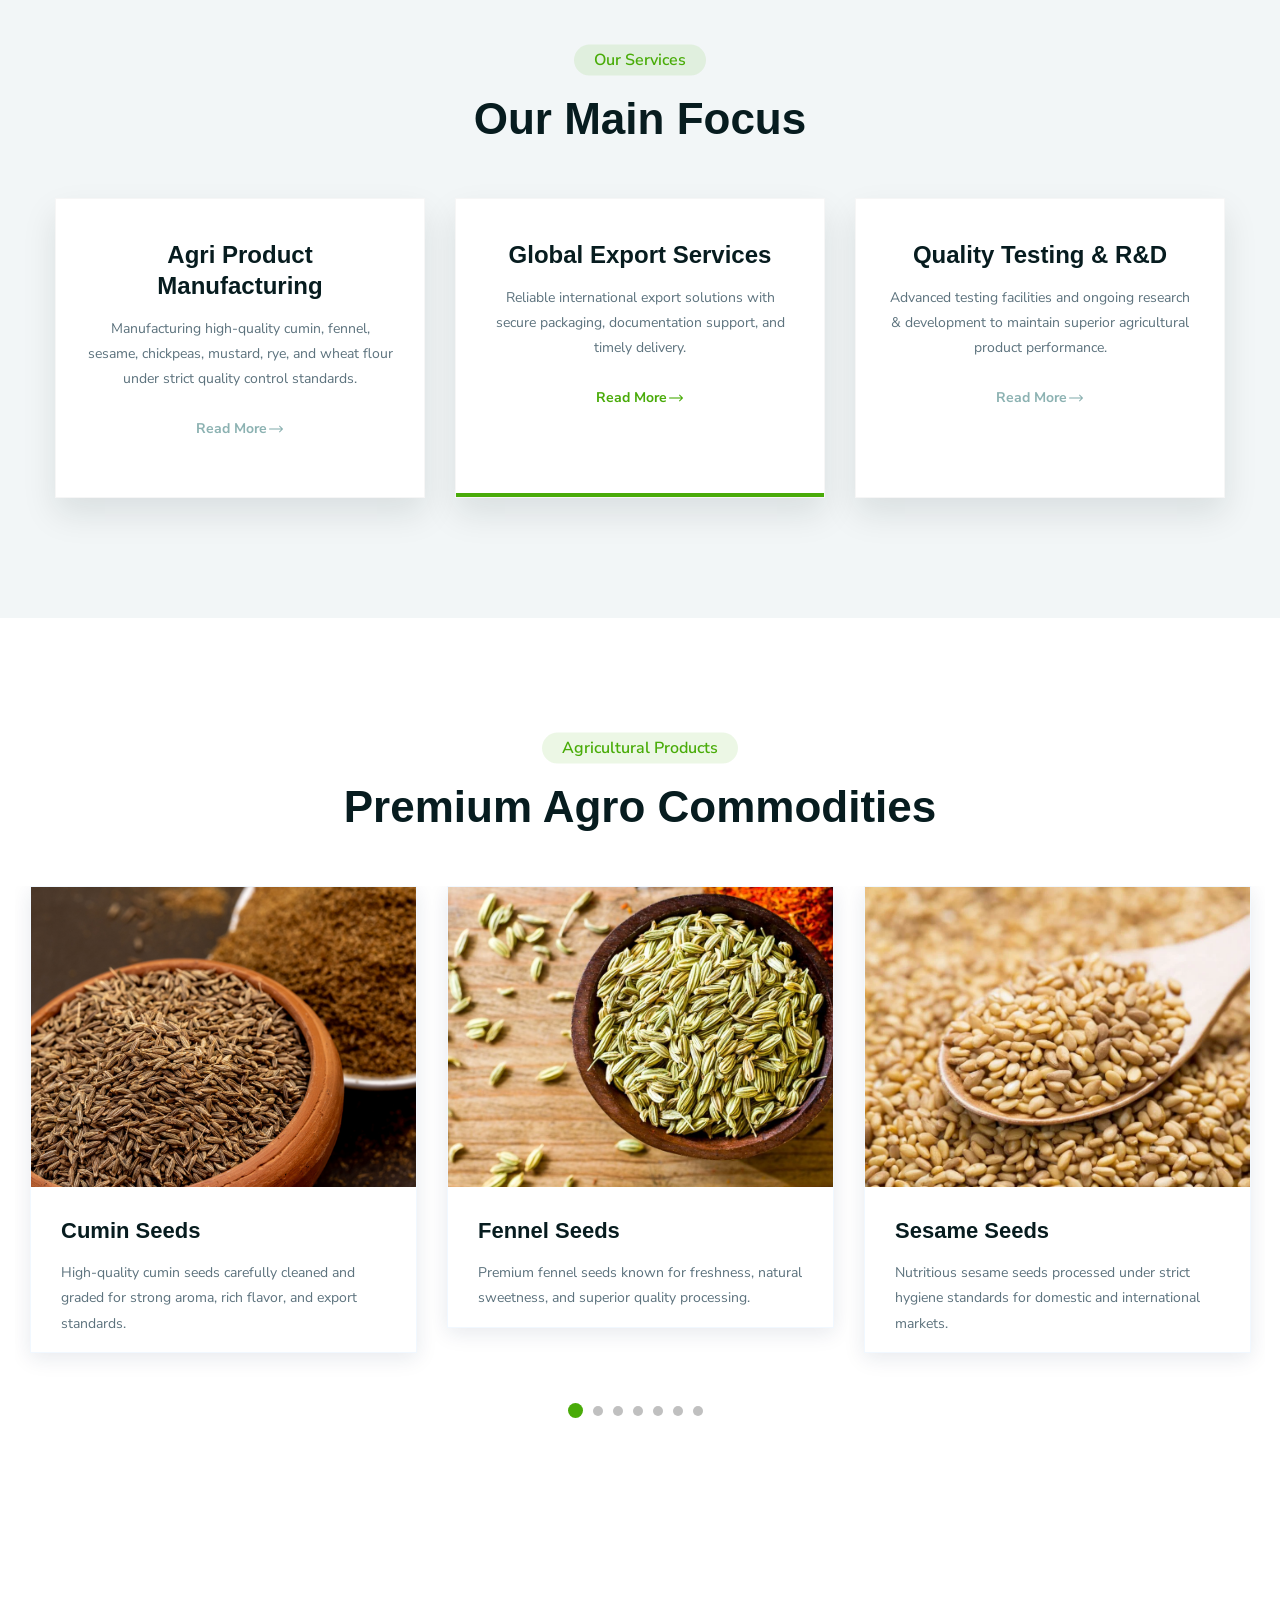
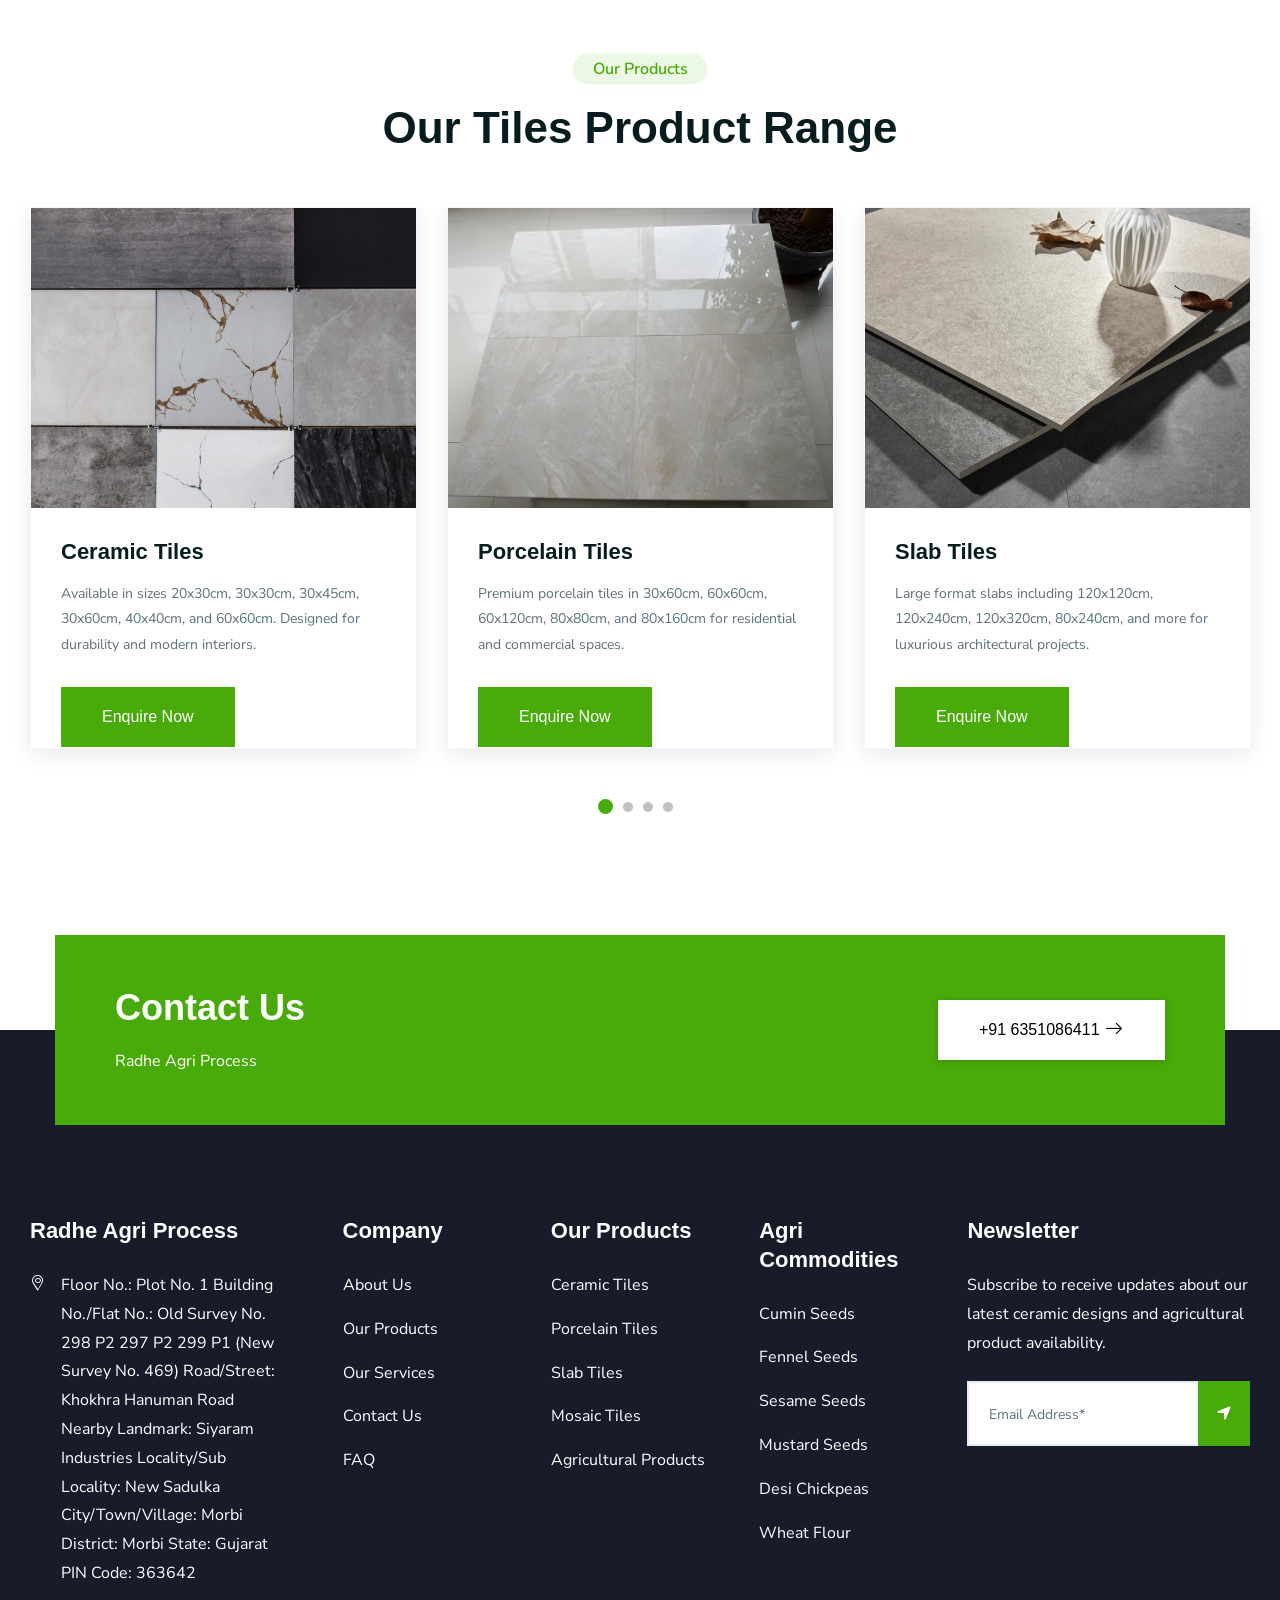
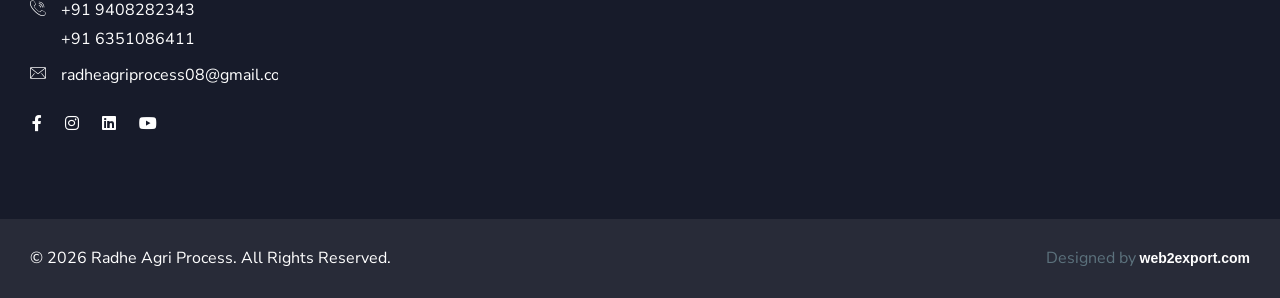
==== commit aa8c81ee: "l" ====
--- a/index.html
+++ b/index.html
@@ -890,7 +890,7 @@
                                 <p>Radhe Agri Process </p>
                             </div>
                             <div class="btn-wrapper">
-                                <a class="btn btn-effect-3 btn-white" href="tel:+91 9408282343">+91 9408282343 <i
+                                <a class="btn btn-effect-3 btn-white" href="tel:+91 6351086411">+91 6351086411 <i
                                         class="icon-next"></i></a>
                             </div>
                         </div>
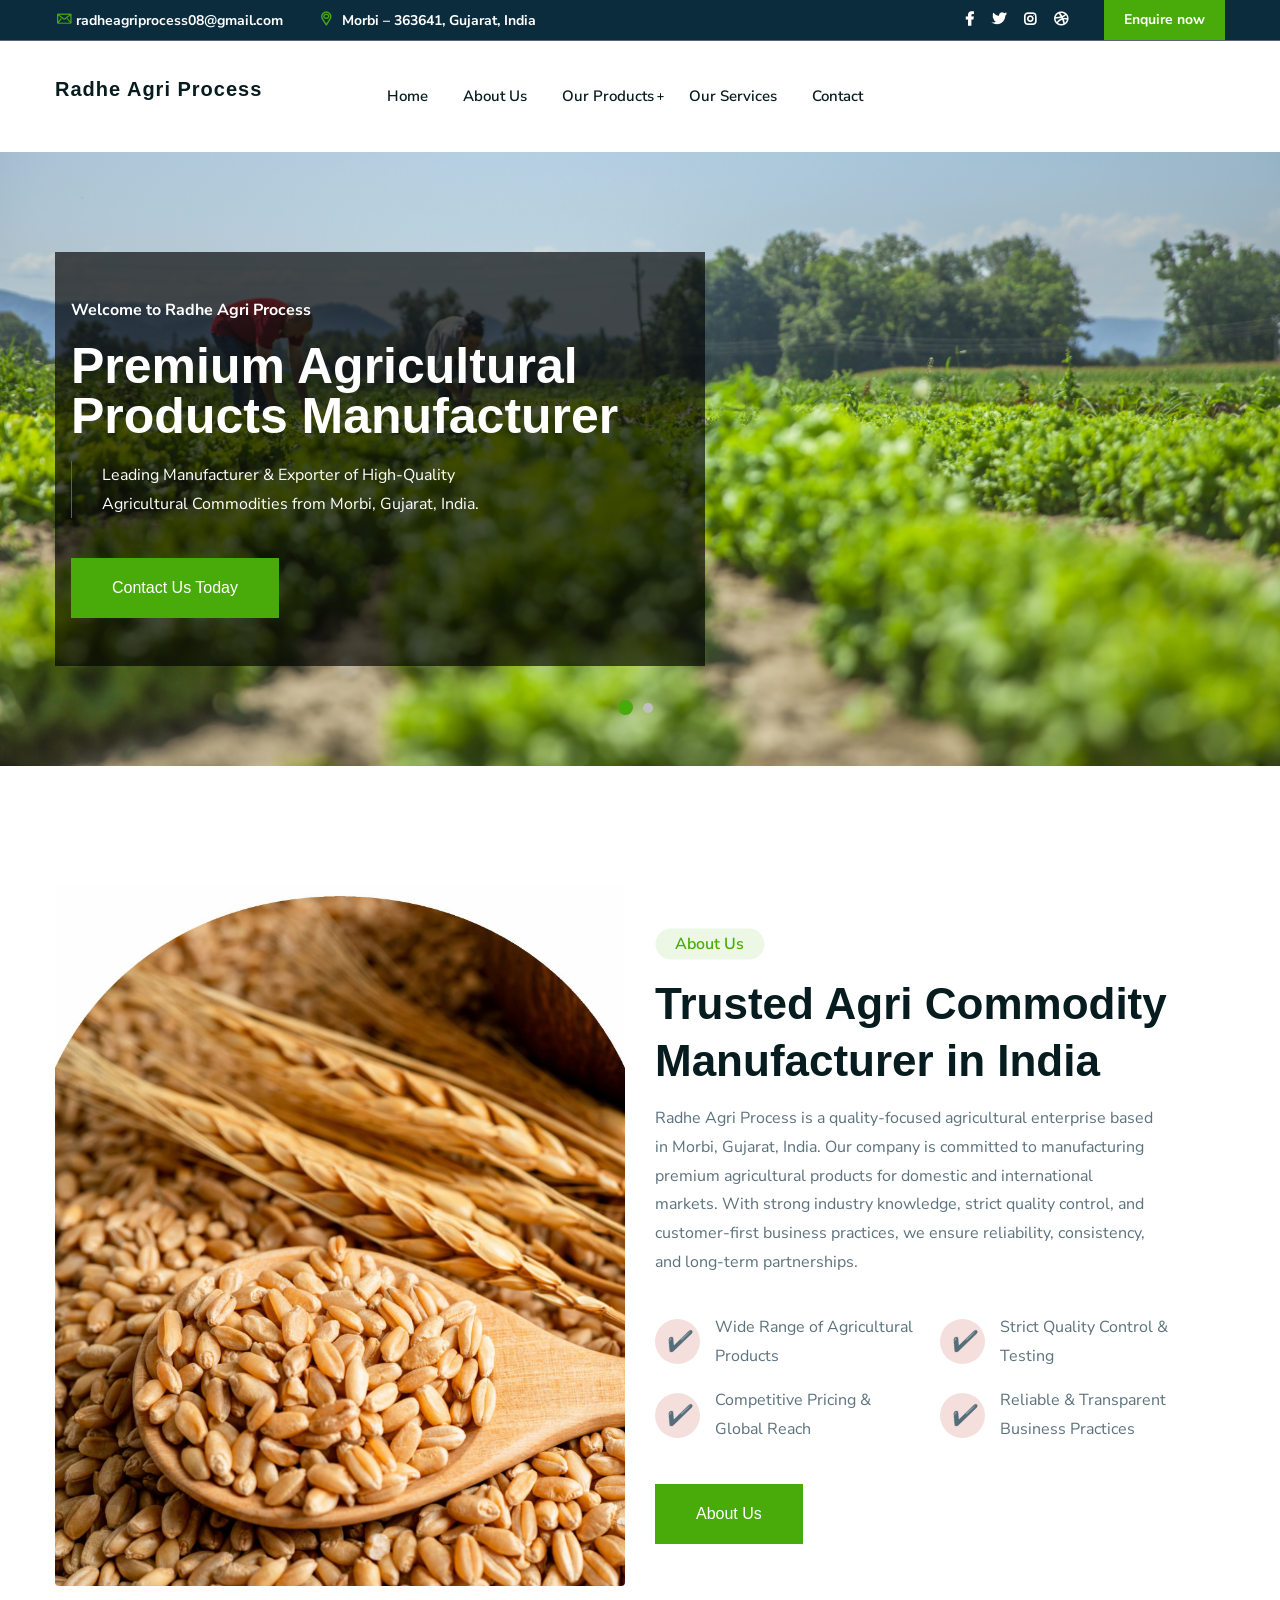
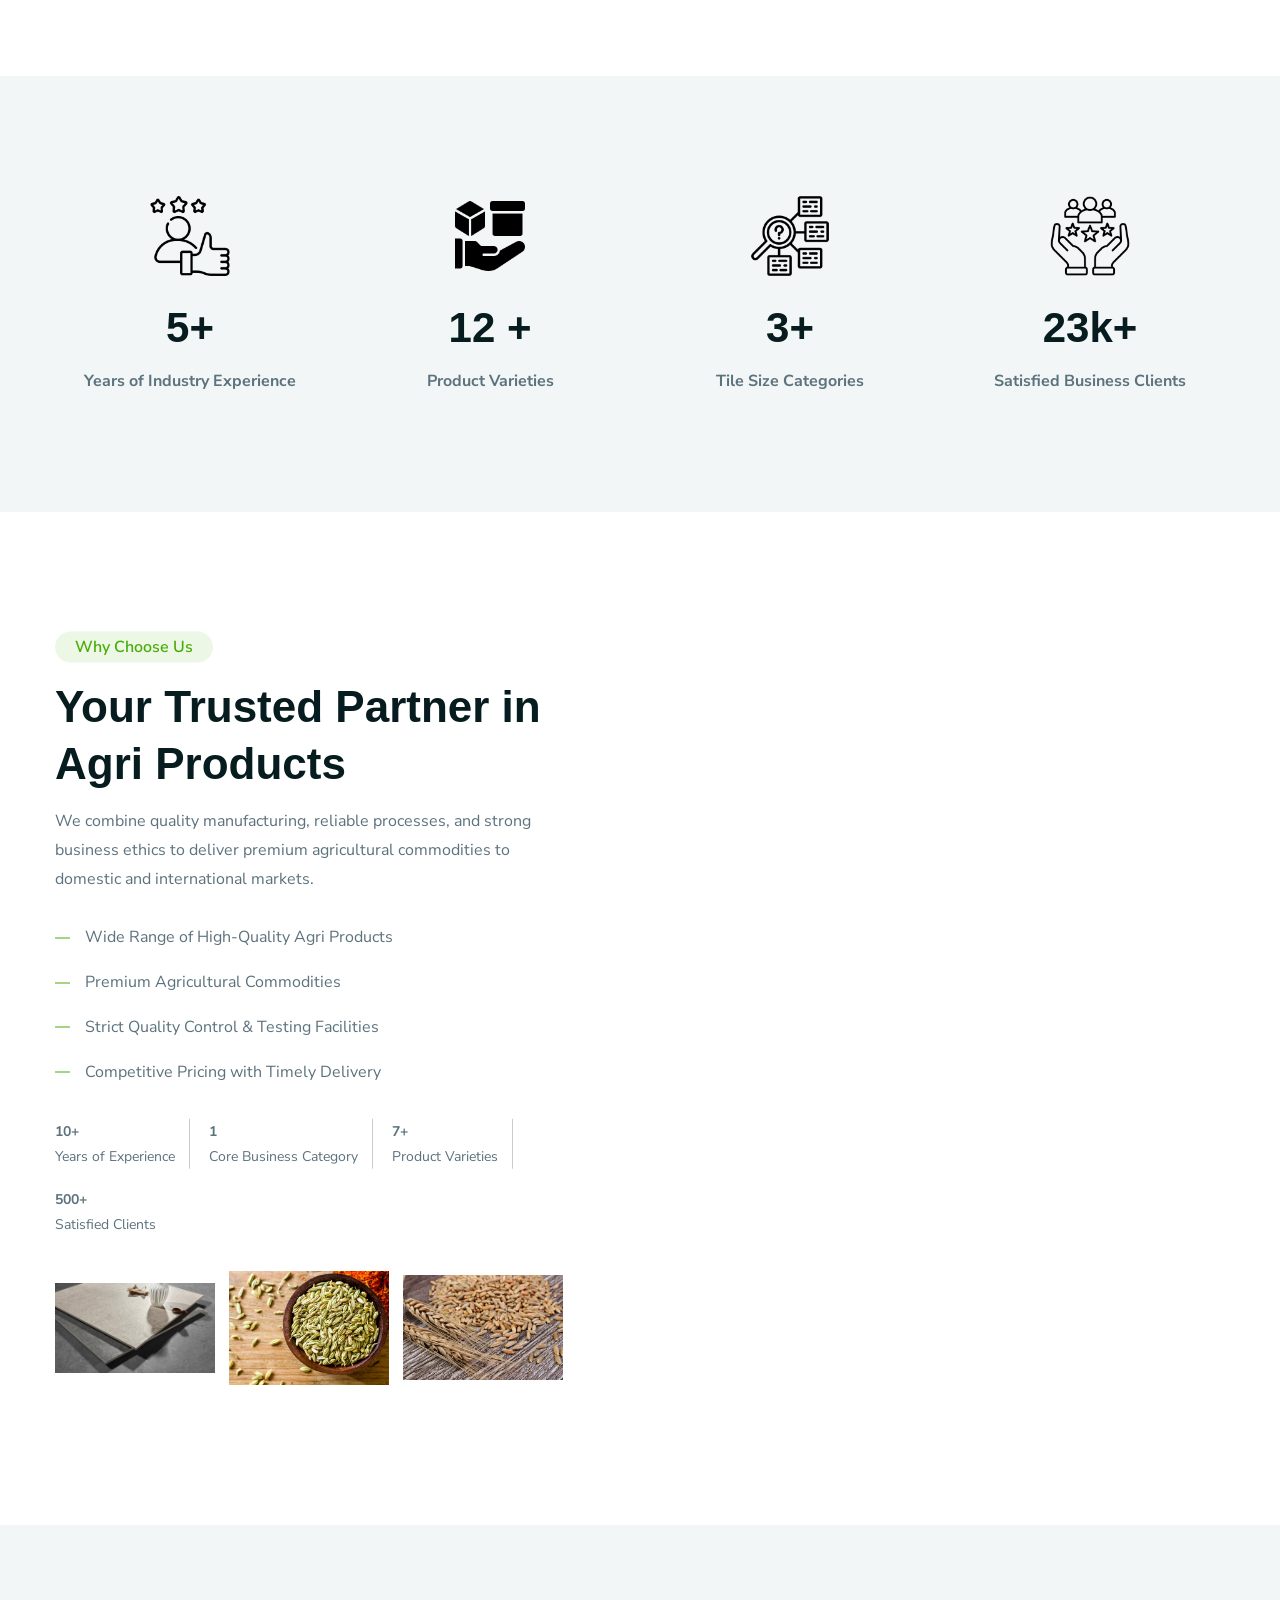
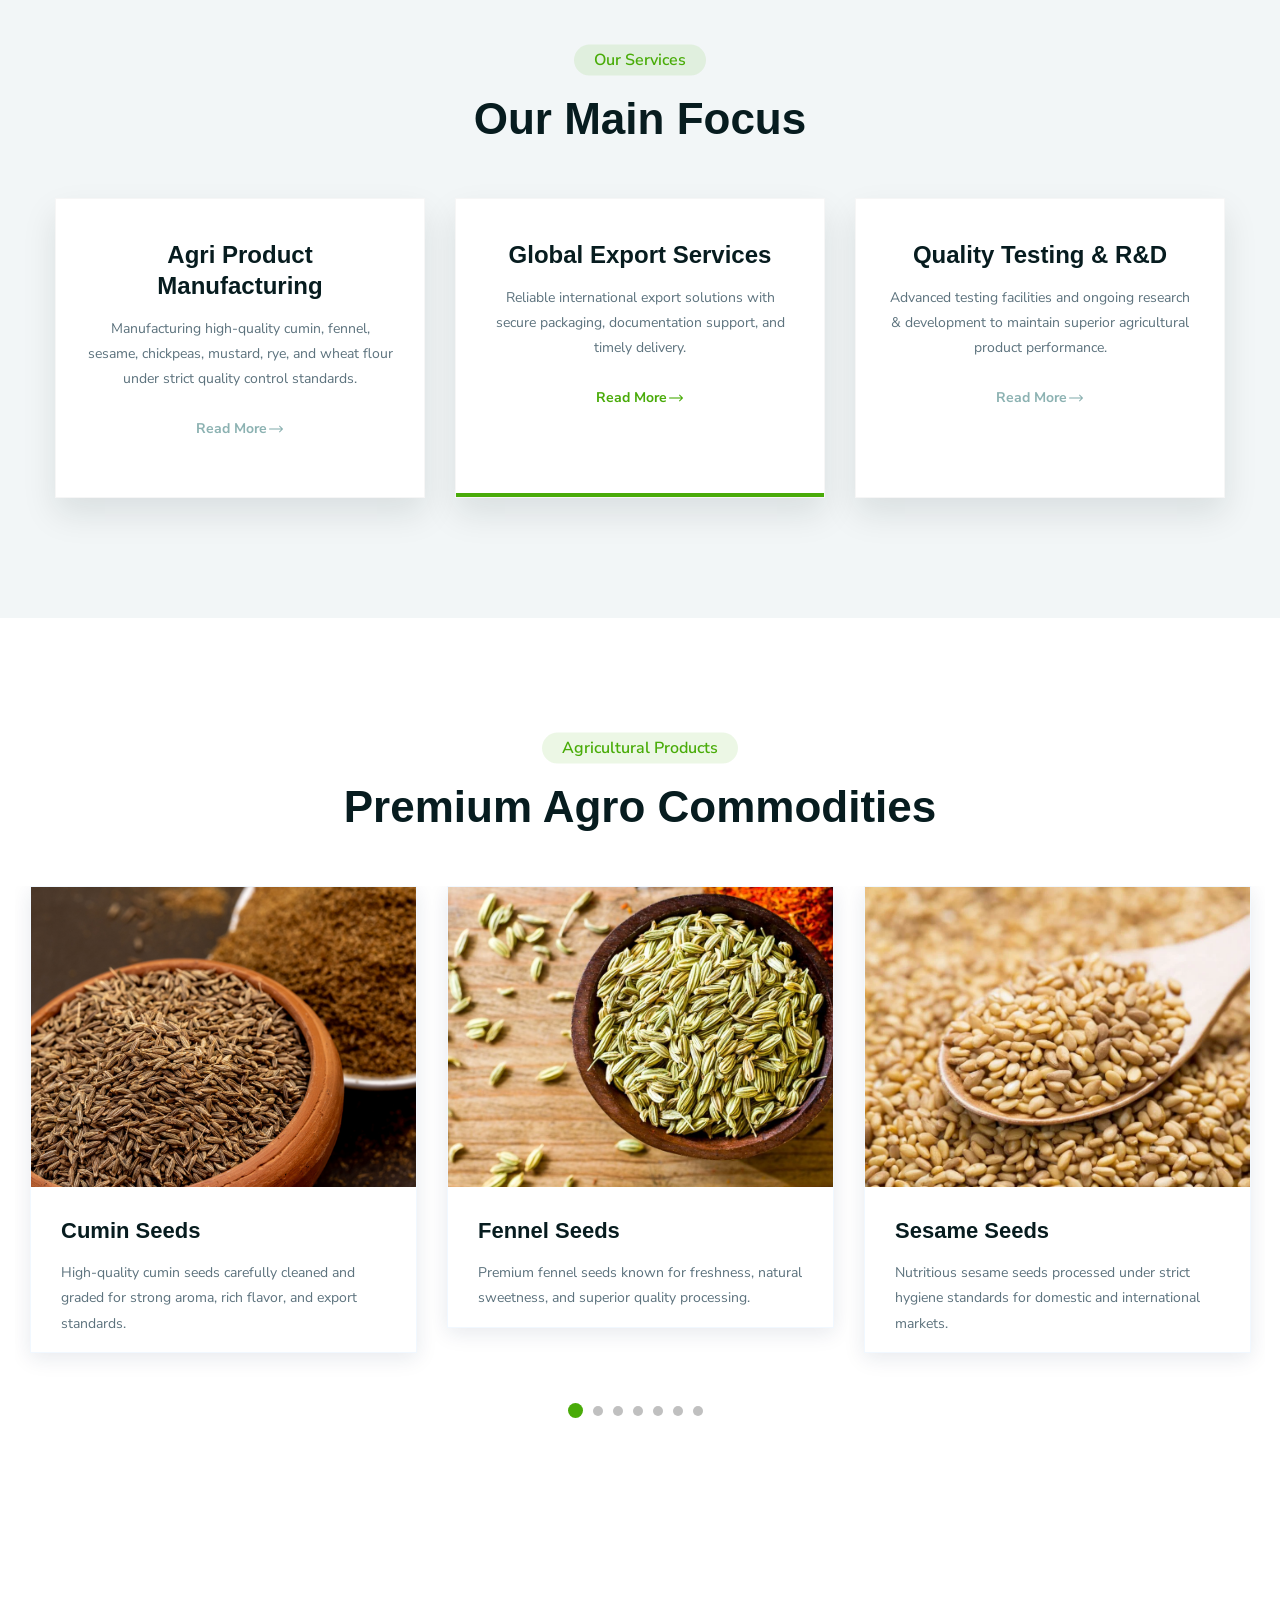
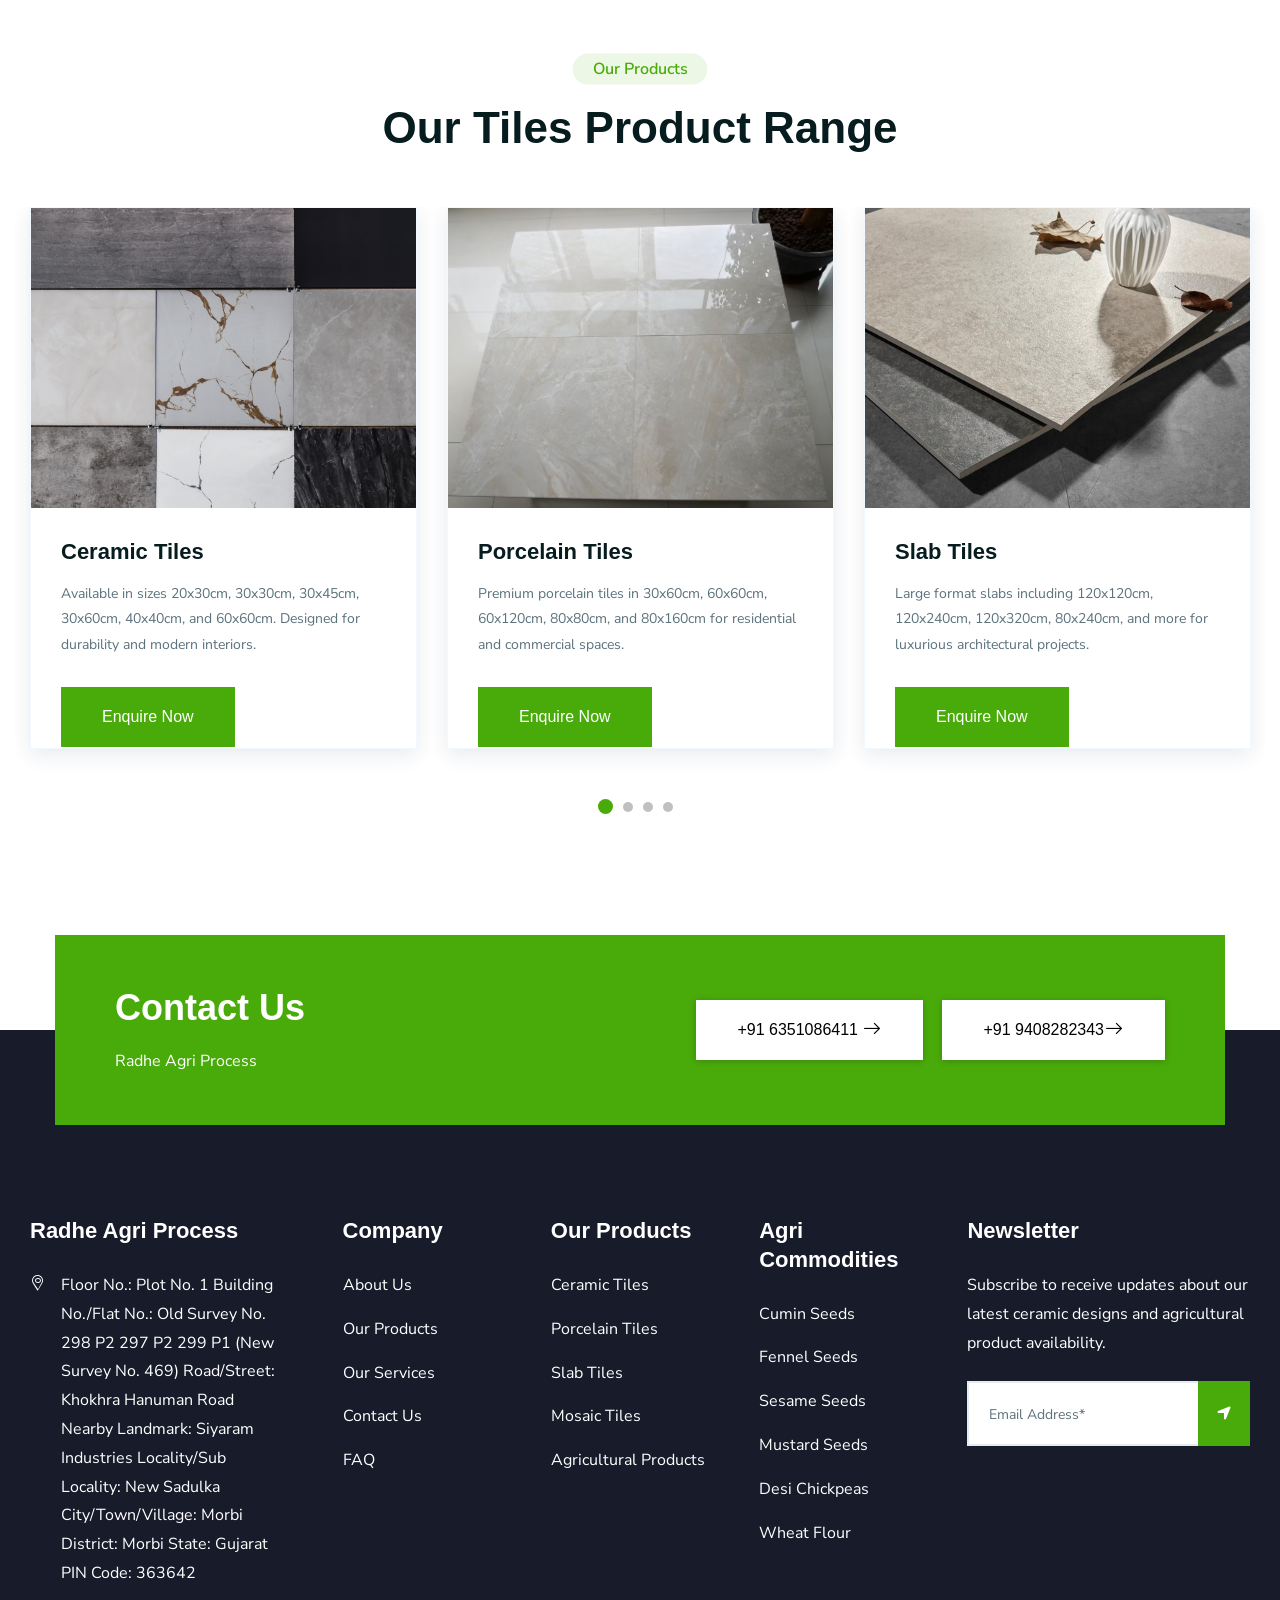
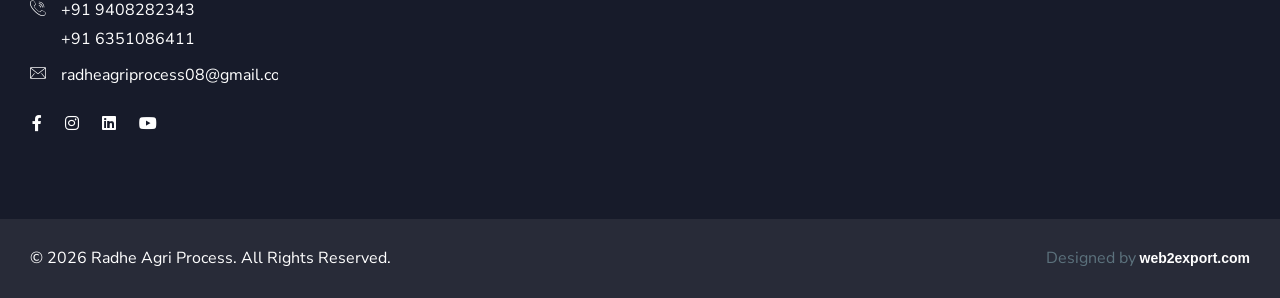
==== commit d8cf79c1: "l{" ====
--- a/index.html
+++ b/index.html
@@ -892,6 +892,8 @@
                             <div class="btn-wrapper">
                                 <a class="btn btn-effect-3 btn-white" href="tel:+91 6351086411">+91 6351086411 <i
                                         class="icon-next"></i></a>
+                                <a class="btn btn-effect-3 btn-white" href="tel:+91 9408282343">+91 9408282343<i
+                                        class="icon-next"></i></a>
                             </div>
                         </div>
                     </div>
